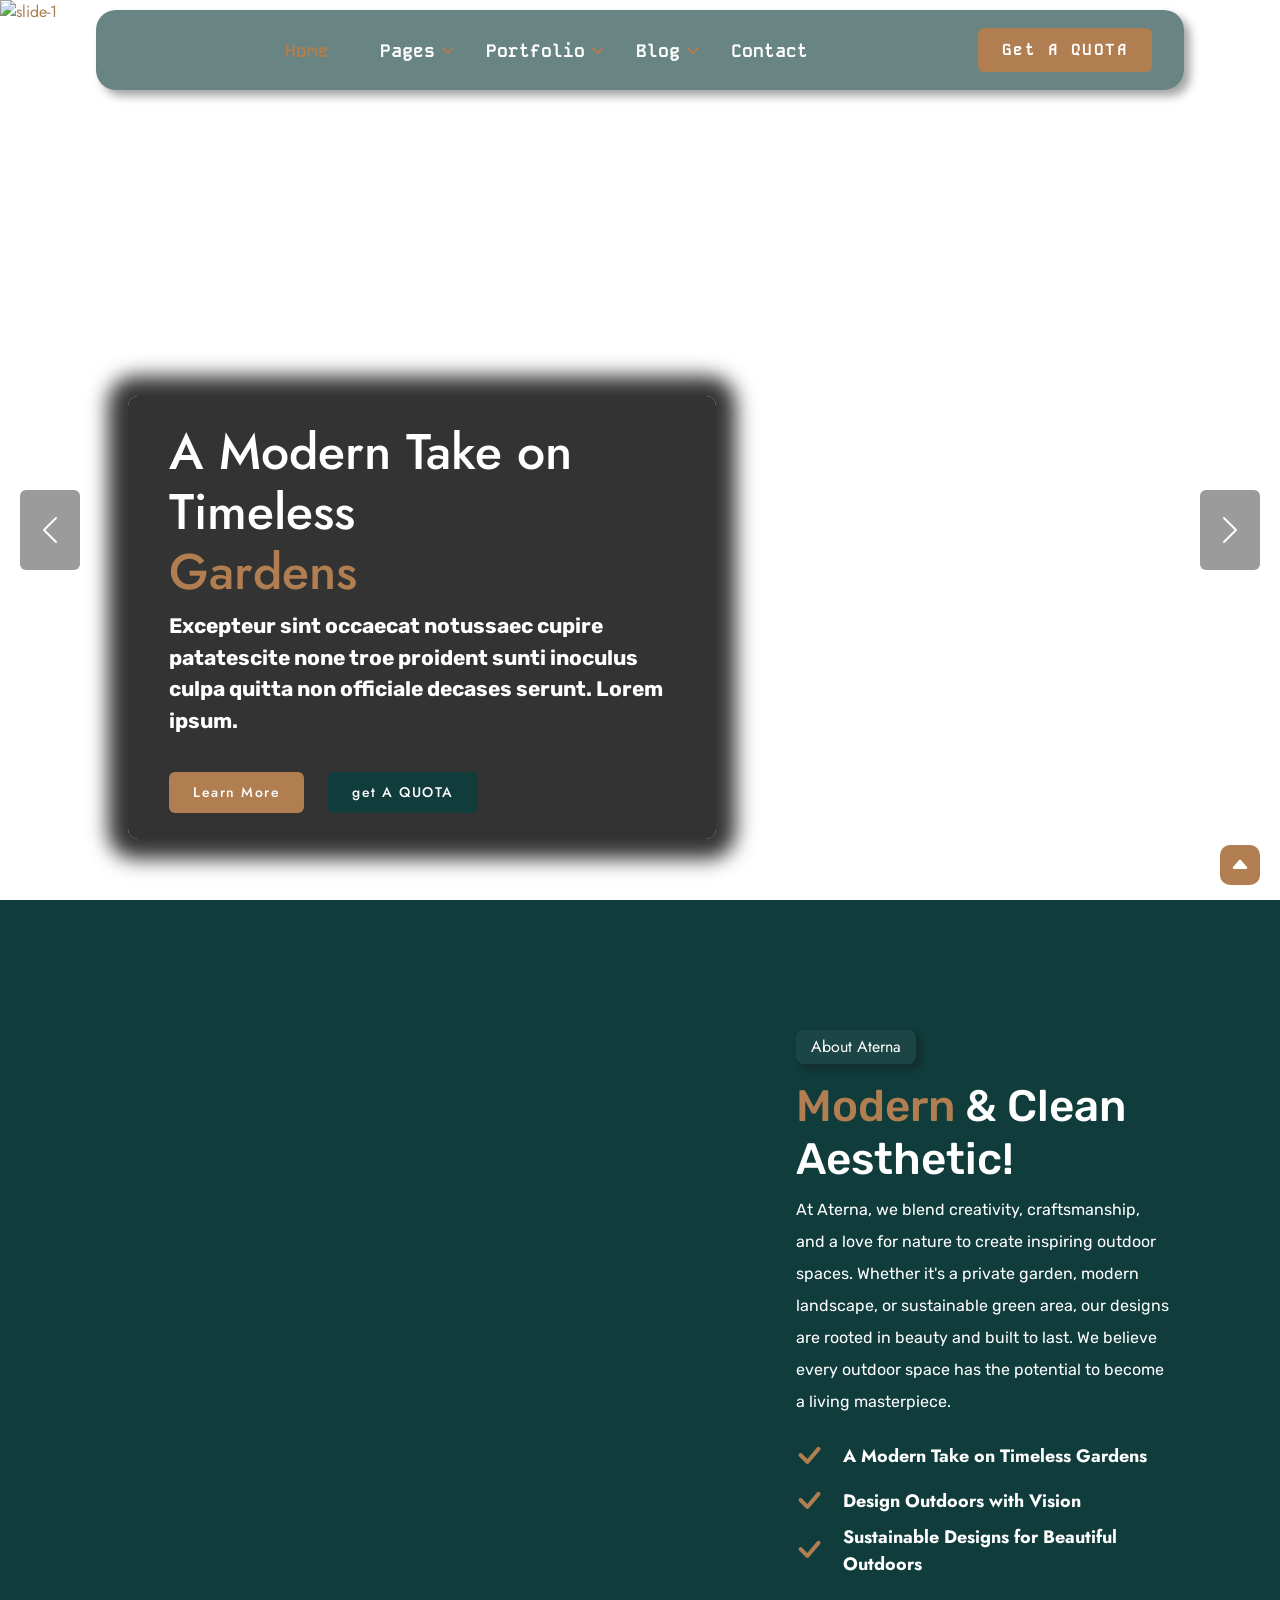
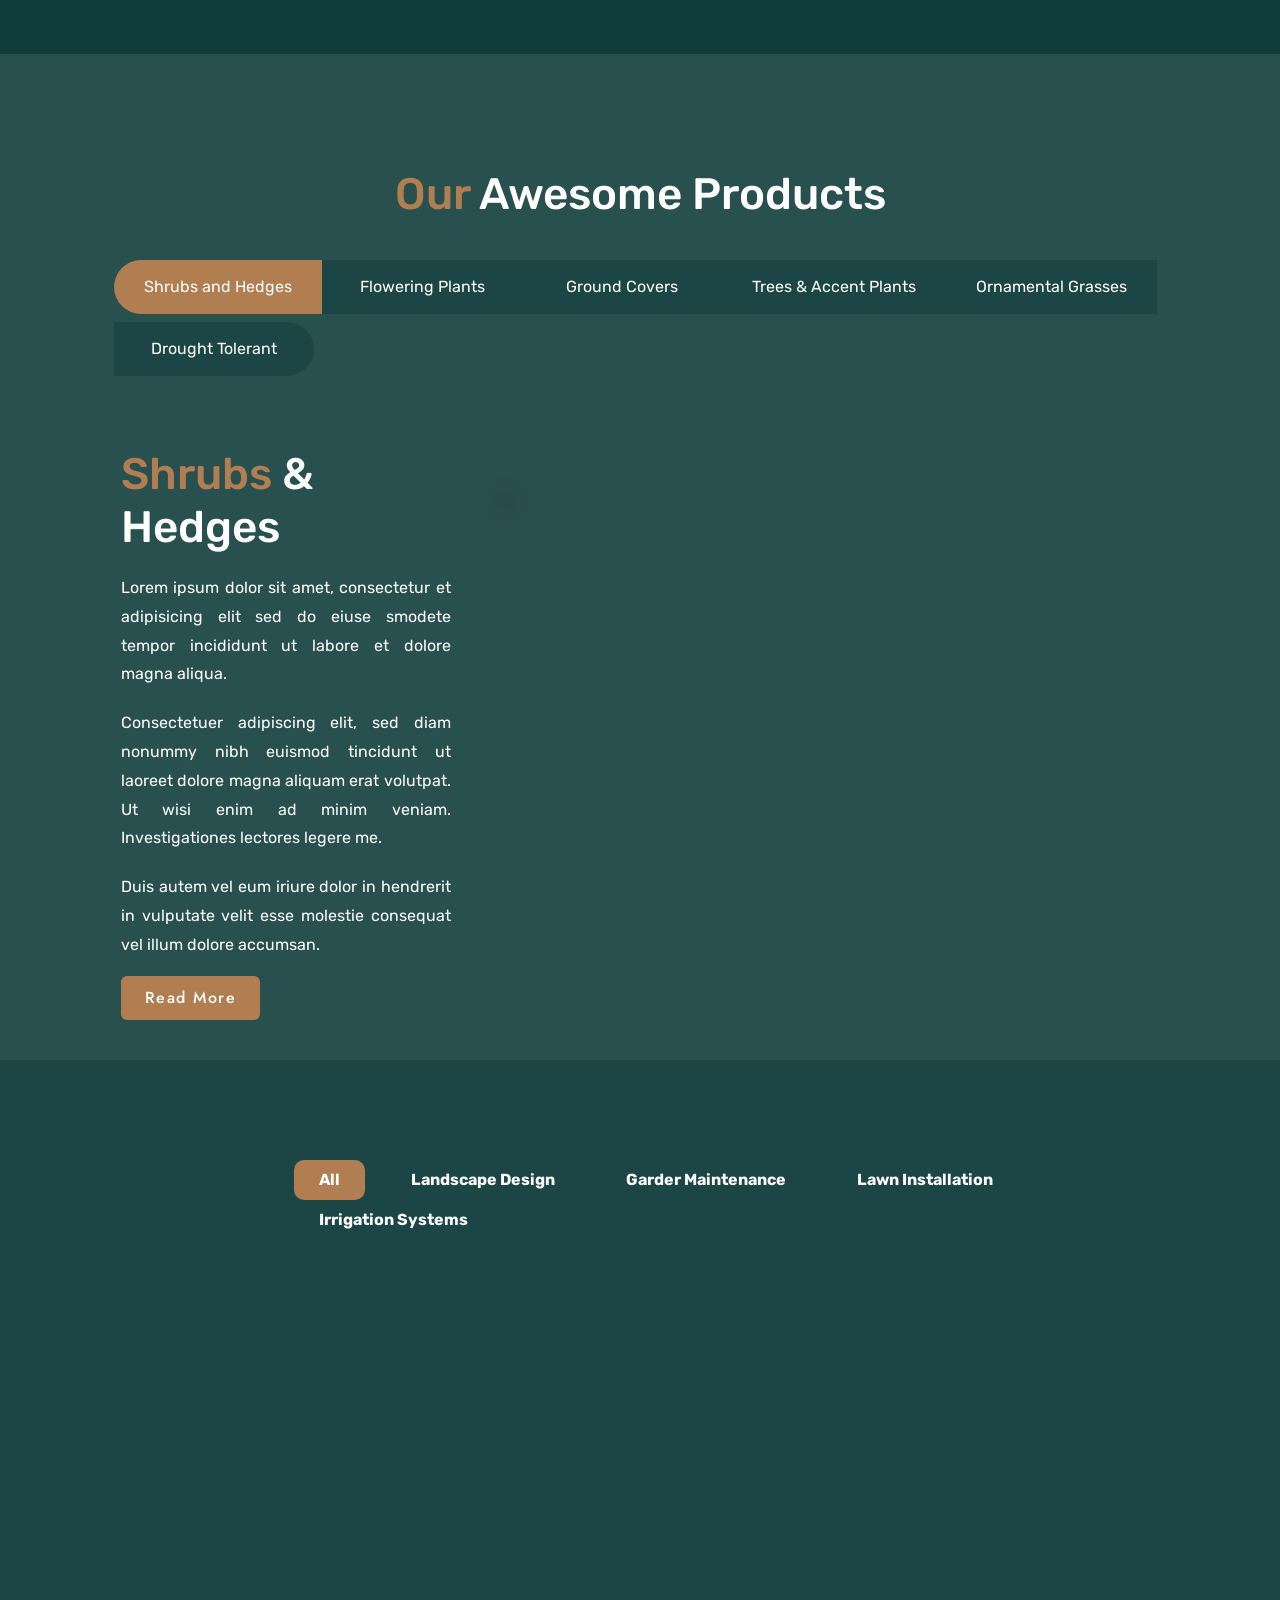
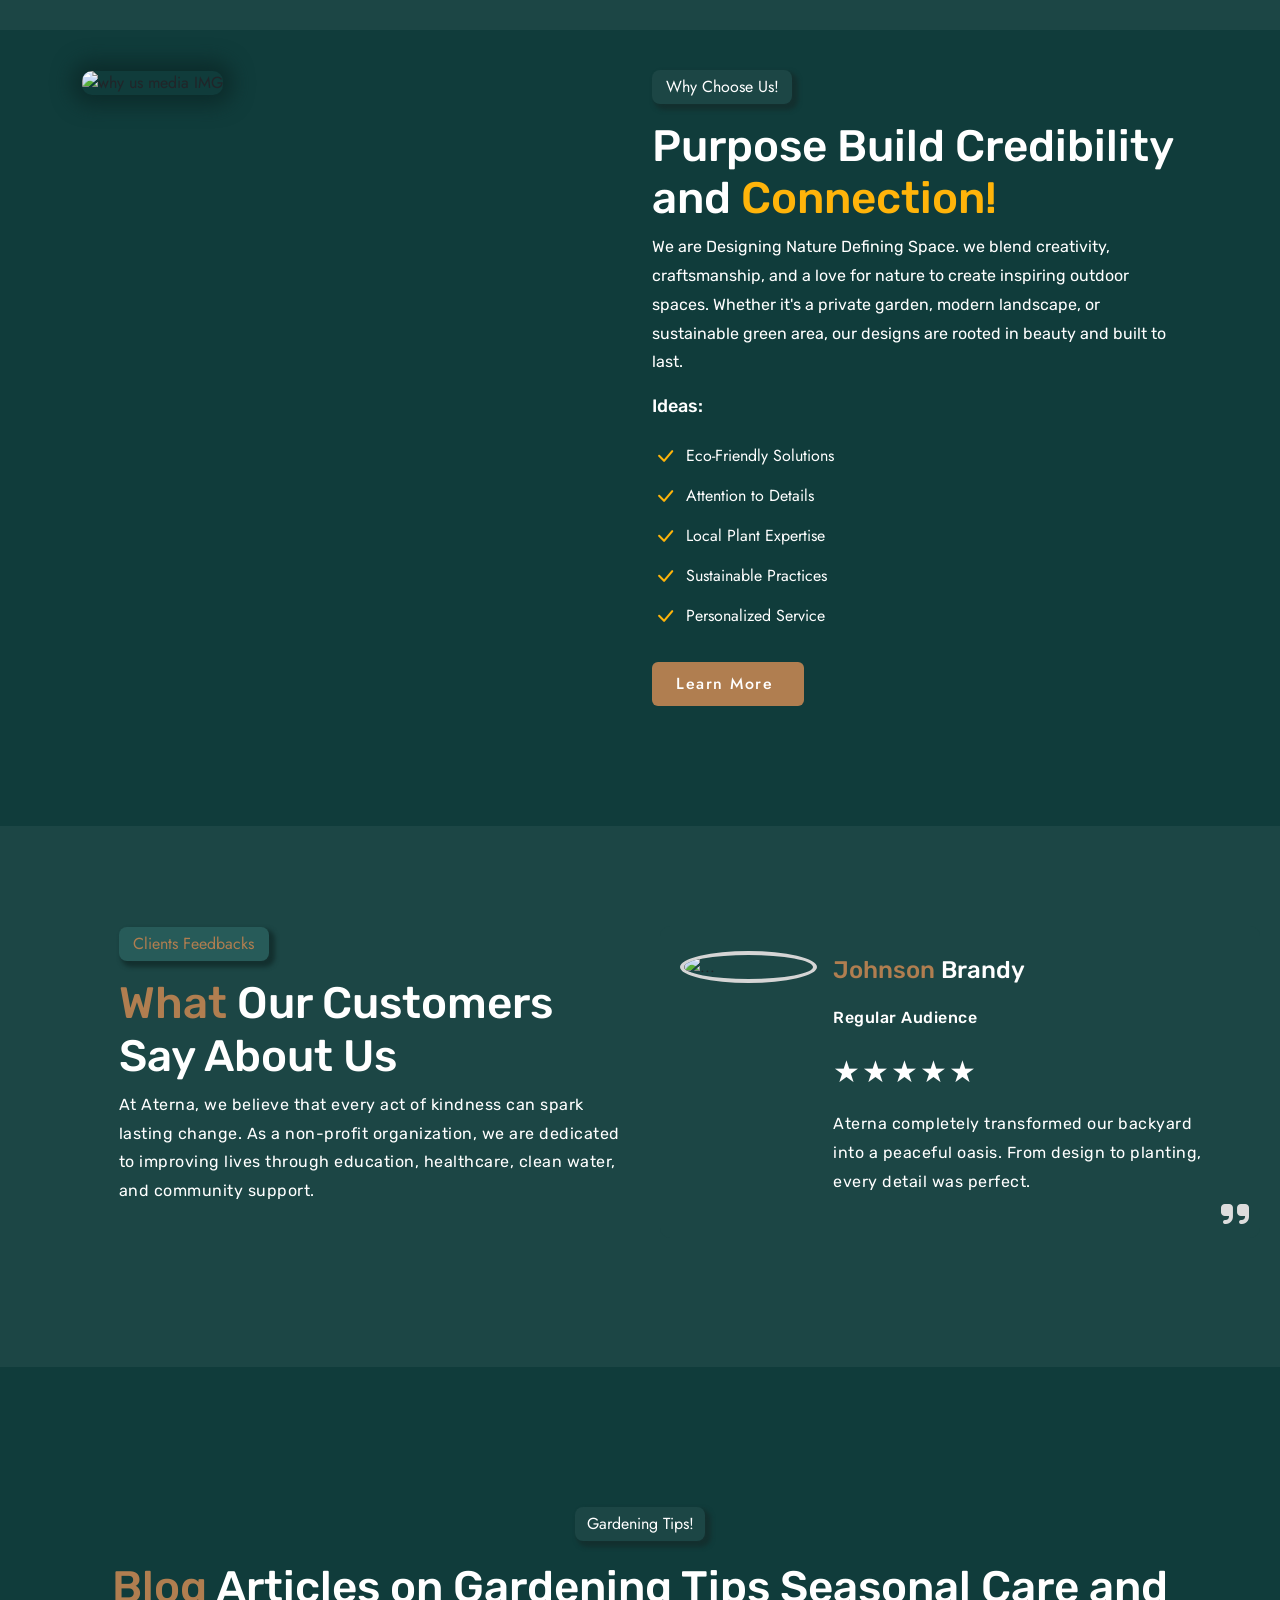
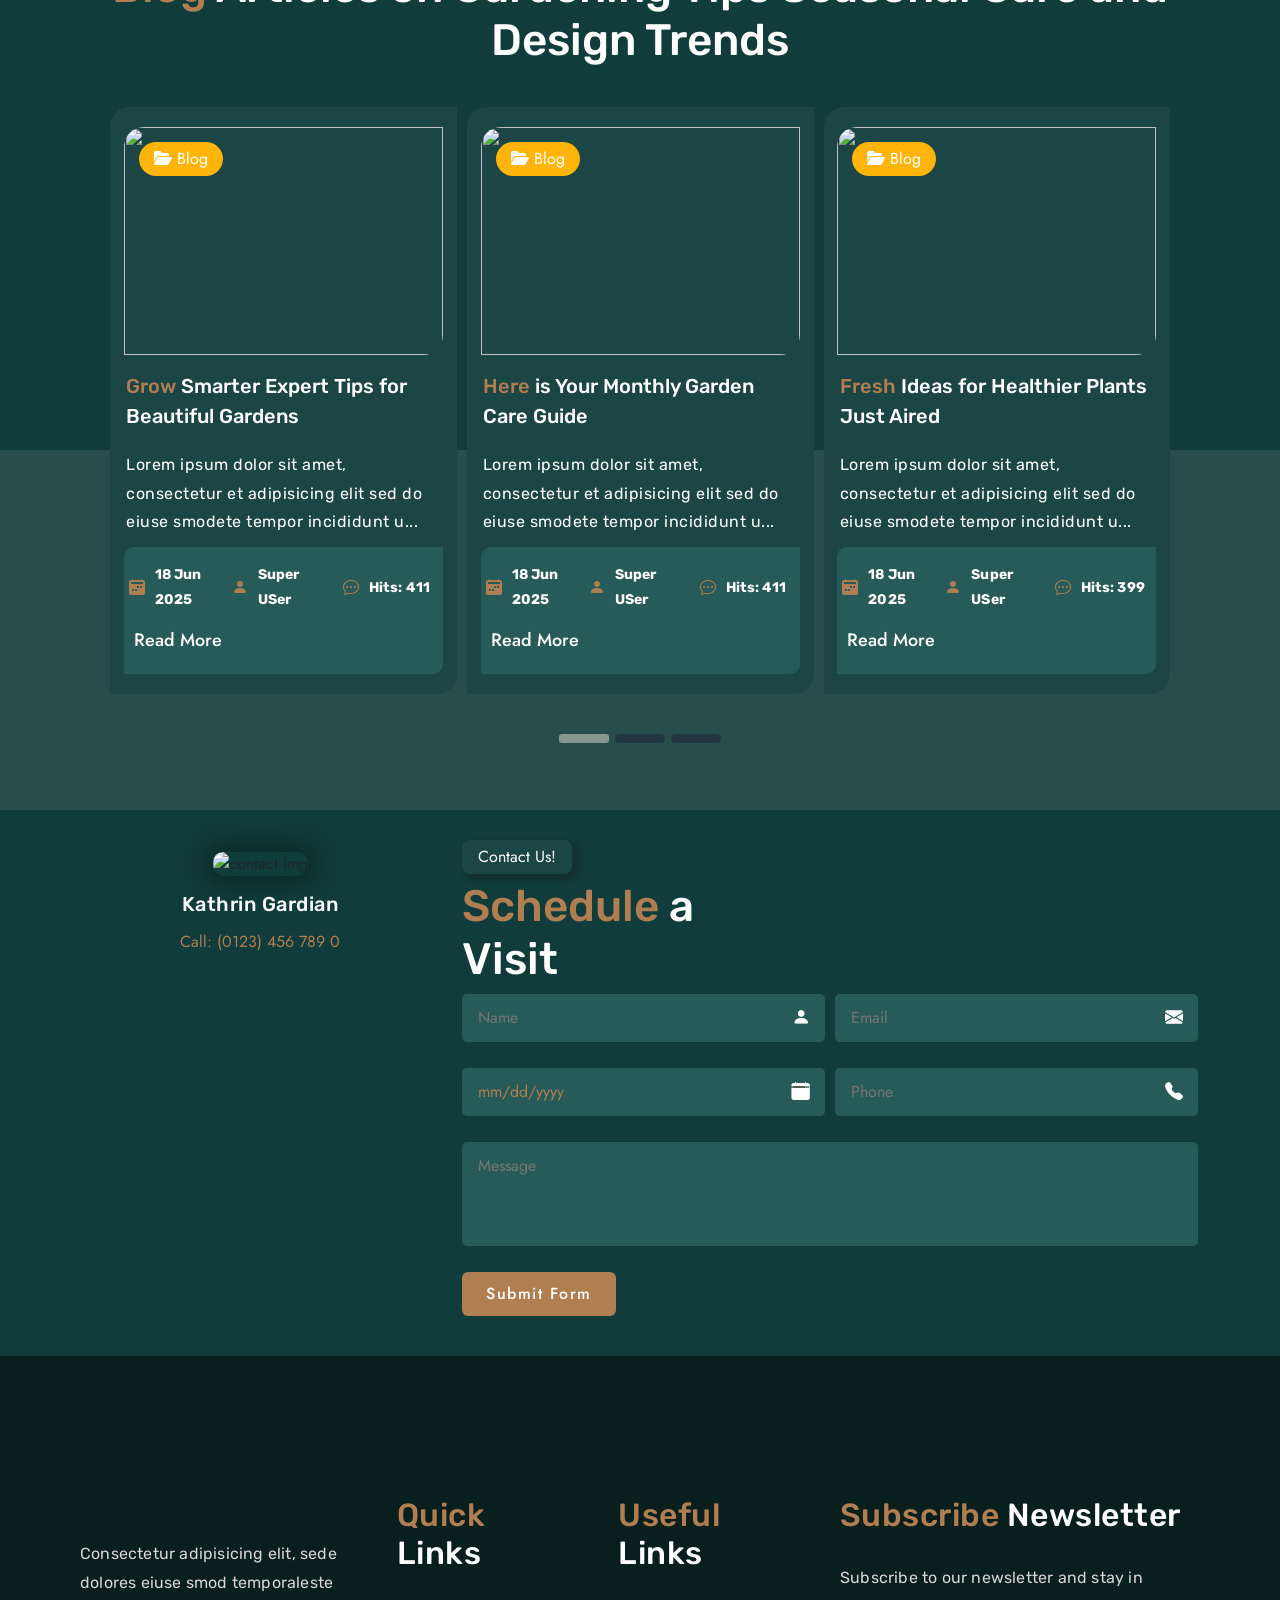
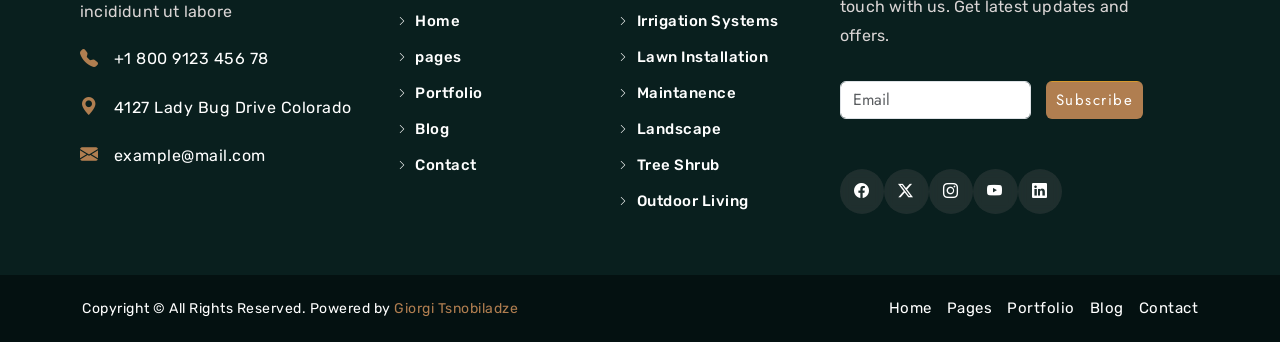
==== index.html @ a295ef25 "project upload" ====
<!DOCTYPE html>
<html lang="en">
<head>
    <meta charset="UTF-8">
    <meta name="viewport" content="width=device-width, initial-scale=1.0">

    <link rel="stylesheet" href="https://cdn.jsdelivr.net/npm/bootstrap-icons@1.13.1/font/bootstrap-icons.min.css">

    <link rel="stylesheet" href="https://cdn.jsdelivr.net/npm/bootstrap@5.3.8/dist/css/bootstrap.min.css">

    <link rel="stylesheet" href="https://cdnjs.cloudflare.com/ajax/libs/font-awesome/6.5.1/css/all.min.css">

    <link rel="stylesheet" href="https://cdnjs.cloudflare.com/ajax/libs/OwlCarousel2/2.3.4/assets/owl.carousel.min.css" integrity="sha512-tS3S5qG0BlhnQROyJXvNjeEM4UpMXHrQfTGmbQ1gKmelCxlSEBUaxhRBj/EFTzpbP4RVSrpEikbmdJobCvhE3g==" crossorigin="anonymous" referrerpolicy="no-referrer" />

    <link rel="stylesheet" href="https://cdnjs.cloudflare.com/ajax/libs/OwlCarousel2/2.3.4/assets/owl.theme.default.min.css" integrity="sha512-sMXtMNL1zRzolHYKEujM2AqCLUR9F2C4/05cdbxjjLSRvMQIciEPCQZo++nk7go3BtSuK9kfa/s+a4f4i5pLkw==" crossorigin="anonymous" referrerpolicy="no-referrer" />

    <link href="https://unpkg.com/aos@2.3.1/dist/aos.css" rel="stylesheet">

    <link rel="stylesheet" href="https://cdnjs.cloudflare.com/ajax/libs/animate.css/4.1.1/animate.min.css"/>
    
    <link rel="stylesheet" href="https://cdn.jsdelivr.net/npm/flatpickr/dist/flatpickr.min.css">

    <link rel="stylesheet" href="styles/style.css">

    <title>Aterna</title>
</head>
<body>

    <!--! nav !-->
    <nav class="navbar navbar-expand-xl" style="z-index: 9999;">
        <div class="container-fluid align-items-center">
            
            <a class="navbar-brand me-auto me-xl-3" href="#">
            <img src="https://aterna.joomlatema.net/images/logo-darkstyle.png" alt="" style="width: 100%;">
            </a>

            <div class="nav__btn-wrapper d-flex align-items-center gap-2 order-xl-3">
            <button class="navbar-toggler" type="button" data-toggle="collapse" data-target="#navbarNavDropdown" aria-controls="navbarNavDropdown" aria-expanded="false" aria-label="Toggle navigation">
                <span class="navbar-toggler-icon"></span>
            </button>

            <button class="nav-btn">Get A QUOTA</button>
            </div>

            <div class="collapse navbar-collapse order-xl-2" id="navbarNavDropdown">
            <ul class="navbar-nav">
                <li class="nav-item">
                <a class="nav-link active" aria-current="page" href="#">Home</a>
                </li>
                <li class="nav-item dropdown">
                <a class="nav-link dropdown-toggle" href="#" role="button" data-bs-toggle="dropdown" aria-expanded="false">Pages</a>
                <ul class="dropdown-menu">
                    <li><a class="dropdown-item" href="./pages/aboutUs.html">About Us</a></li>
                    <li><a class="dropdown-item" href="#">Schedule a Visit</a></li>
                    <li><a class="dropdown-item" href="#">Testimonials</a></li>
                    <li><a class="dropdown-item" href="#">Digital Marketing</a></li>
                </ul>
                </li>
                <li class="nav-item dropdown">
                <a class="nav-link dropdown-toggle" href="#" role="button" data-bs-toggle="dropdown" aria-expanded="false">Portfolio</a>
                <ul class="dropdown-menu">
                    <li><a class="dropdown-item" href="./pages/faq.html">Frequently Asked Questions</a></li>
                    <li><a class="dropdown-item" href="#">Meet Our Team</a></li>
                    <li><a class="dropdown-item" href="#">Author Page</a></li>
                    <li><a class="dropdown-item" href="#">Social Media Management</a></li>
                </ul>
                </li>
                <li class="nav-item dropdown">
                <a class="nav-link dropdown-toggle" href="#" role="button" data-bs-toggle="dropdown" aria-expanded="false">Blog</a>
                <ul class="dropdown-menu">
                    <li><a class="dropdown-item" href="./pages/blogarticle.html">Blog Article</a></li>
                    <li><a class="dropdown-item" href="#">Brand Identity</a></li>
                    <li><a class="dropdown-item" href="#">Tech Consulting</a></li>
                    <li><a class="dropdown-item" href="#">All Services</a></li>
                </ul>
                </li>
                <li class="nav-item">
                <a class="nav-link" href="./pages/contact.html">Contact</a>
                </li>
            </ul>
            </div>

        </div>
    </nav>

    <!--! hero !-->
    <section id="hero">
    <div id="carouselExampleControls" class="carousel slide h-100" data-bs-ride="carousel" style="z-index: 0;">
        <div class="carousel-inner h-100">
            
            <div class="carousel-item active h-100">
                <div class="carousel-item__img">
                    <img src="https://aterna.joomlatema.net/images/sampledata/slider-images/slider-4.jpg" class="d-block" alt="slide-1">
                </div>
                    <div class="row hero-main">
                        <div class="col-sm-12">
                            <div class="card hero-card" data-aos="fade-up">
                            <div class="card-body">
                                <h5 class="card-title" data-aos="fade-up" data-aos-delay="200">A Modern Take on Timeless <br> <span>Gardens</span></h5>
                                <p class="card-text" data-aos="fade-up" data-aos-delay="300">Excepteur sint occaecat notussaec cupire patatescite none troe proident sunti inoculus culpa quitta non officiale decases serunt. Lorem ipsum.</p>

                                <div class="hero__btn-wrapper d-flex align-items-center gap-4">

                                    <div class="hero-card-btn" data-aos="fade-up" data-aos-delay="400">
                                        <a href="#" class="btn hero__btn">Learn More</a>
                                    </div>

                                    <div class="hero-card-btn-secondary" data-aos="fade-up" data-aos-delay="500">
                                        <a href="#" class="btn hero__btn-secondary">get A QUOTA</a>
                                    </div>
                                </div>
                                
                            </div>
                            </div>
                        </div>
                    </div>
            </div>

            <div class="carousel-item bg-dark h-100">
                <div class="carousel-item__img">
                    <img src="https://aterna.joomlatema.net/images/sampledata/slider-images/slider-1.jpg" class="d-block" alt="slide-2">
                </div>
                    <div class="row hero-main">
                        <div class="col-sm-12">
                            <div class="card hero-card" data-aos="fade-up">
                            <div class="card-body">
                                <h5 class="card-title" data-aos="fade-up" data-aos-delay="200">Sustainable Designs for <br> <span>Beautiful</span> Outdoors</h5>
                                <p class="card-text" data-aos="fade-up" data-aos-delay="300">Excepteur sint occaecat notussaec cupire patatescite none troe proident sunti inoculus culpa quitta non officiale decases serunt. Lorem ipsum.</p>
                                <div class="hero__btn-wrapper d-flex align-items-center gap-4">

                                    <div class="hero-card-btn" data-aos="fade-up" data-aos-delay="400">
                                        <a href="#" class="btn hero__btn">Learn More</a>
                                    </div>

                                    <div class="hero-card-btn-secondary" data-aos="fade-up" data-aos-delay="500">
                                        <a href="#" class="btn hero__btn-secondary">get A QUOTA</a>
                                    </div>
                                </div>
                            </div>
                            </div>
                        </div>
                    </div>
            </div>

            <div class="carousel-item h-100">
                <div class="carousel-item__img">
                    <img src="https://aterna.joomlatema.net/images/sampledata/slider-images/slider-3.jpg" class="d-block" alt="slide-3">
                </div>
                    <div class="row hero-main">
                        <div class="col-sm-12">
                            <div class="card hero-card" data-aos="fade-up">
                            <div class="card-body">
                                <h5 class="card-title" data-aos="fade-up" data-aos-delay="200">Designing Nature Defining <span>Space</span></h5>
                                <p class="card-text" data-aos="fade-up" data-aos-delay="300">Excepteur sint occaecat notussaec cupire patatescite none troe proident sunti inoculus culpa quitta non officiale decases serunt. Lorem ipsum.</p>
                                <div class="hero__btn-wrapper d-flex align-items-center gap-4">

                                    <div class="hero-card-btn" data-aos="fade-up" data-aos-delay="400">
                                        <a href="#" class="btn hero__btn">Learn More</a>
                                    </div>

                                    <div class="hero-card-btn-secondary" data-aos="fade-up" data-aos-delay="500">
                                        <a href="#" class="btn hero__btn-secondary">get A QUOTA</a>
                                    </div>
                                </div>
                            </div>
                            </div>
                        </div>
                    </div>
            </div>

            <div class="carousel-item h-100">
                <div class="carousel-item__img">
                    <img src="https://aterna.joomlatema.net/images/sampledata/slider-images/slider-5.jpg" class="d-block" alt="slide-4">
                </div>
                    <div class="row hero-main">
                        <div class="col-sm-12">
                            <div class="card hero-card" data-aos="fade-up">
                            <div class="card-body">
                                <h5 class="card-title" data-aos="fade-up" data-aos-delay="200">Where Green Meets Great <span>Design</span></h5>
                                <p class="card-text" data-aos="fade-up" data-aos-delay="300">Excepteur sint occaecat notussaec cupire patatescite none troe proident sunti inoculus culpa quitta non officiale decases serunt. Lorem ipsum.</p>
                                <div class="hero__btn-wrapper d-flex align-items-center gap-4">

                                    <div class="hero-card-btn" data-aos="fade-up" data-aos-delay="400">
                                        <a href="#" class="btn hero__btn">Learn More</a>
                                    </div>

                                    <div class="hero-card-btn-secondary" data-aos="fade-up" data-aos-delay="500">
                                        <a href="#" class="btn hero__btn-secondary">get A QUOTA</a>
                                    </div>
                                </div>
                            </div>
                            </div>
                        </div>
                    </div>
            </div>

        </div>
        <button class="carousel-control-prev" type="button" data-bs-target="#carouselExampleControls" data-bs-slide="prev">
            <span class="carousel-control-prev-icon" aria-hidden="true"></span>
            <span class="visually-hidden">Previous</span>
        </button>
        <button class="carousel-control-next" type="button" data-bs-target="#carouselExampleControls" data-bs-slide="next">
            <span class="carousel-control-next-icon" aria-hidden="true"></span>
            <span class="visually-hidden">Next</span>
        </button>
        </div>

    </section>

    <!--! about aterna !-->
    <section id="about">
        <div class="container-fluid about-container">
            <div class="row">

                <div class="col-xl-6 col-lg-12  about__media">

                        <div class="about__image-wrapper--primary" data-aos="fade-down">
                            <img src="https://aterna.joomlatema.net/images/sampledata/expertise.jpg" alt="about img 1" class="about__image-wrapper--primary__img">
                        </div>

                        <div class="about__image-wrapper--secondary" data-aos="fade-right" >
                            <img src="https://aterna.joomlatema.net/images/sampledata/expertise-2.jpg" alt="about img 2" class="about__image-wrapper--secondary__img">
                        </div>
                </div>

                <div class="col about__content">
                    <p class="about-subtitle" data-aos="zoom-in-down" data-aos-delay="200">   
                        <span data-aos="fade-left" data-aos-delay="300">A</span><span data-aos="fade-left" data-aos-delay="400">b</span><span data-aos="fade-left" data-aos-delay="500">o</span><span data-aos="fade-left" data-aos-delay="600">u</span><span data-aos="fade-left" data-aos-delay="700">t</span> <span data-aos="fade-left" data-aos-delay="800">A</span><span data-aos="fade-left" data-aos-delay="900">t</span><span data-aos="fade-left" data-aos-delay="1000">e</span><span data-aos="fade-left" data-aos-delay="1100">r</span><span data-aos="fade-left" data-aos-delay="1200">n</span><span data-aos="fade-left" data-aos-delay="1300">a</span>
                    </p>

                    <div class="why-us__title-wrapper" data-aos="fade-left" data-aos-delay="200" >
                        <h1 class="about-title" style="overflow: hidden;"><span>Modern</span> & Clean Aesthetic!</h1>
                    </div>

                    <p class="about-desc" data-aos="fade-left" data-aos-delay="400">At Aterna, we blend creativity, craftsmanship, and a love for nature to create inspiring outdoor spaces. Whether it's a private garden, modern landscape, or sustainable green area, our designs are rooted in beauty and built to last. We believe every outdoor space has the potential to become a living masterpiece.</p>

                    <div class="about__list-wrapper">
                        <ul>
                            <li class="about__list" data-aos="fade-up" data-aos-delay="200">A Modern Take on Timeless Gardens</li>
                            <li class="about__list" data-aos="fade-up" data-aos-delay="300">Design Outdoors with Vision</li>
                            <li class="about__list" data-aos="fade-up" data-aos-delay="400">Sustainable Designs for Beautiful Outdoors</li>
                        </ul>
                    </div>
                    
                </div>

            </div>
        </div>
    </section>

    <!--! Suggested Items !-->
    <section id="suggestedItems">
        <p class="suggested-subtitle" data-aos="zoom-in-down">   
            <span data-aos="fade-left" data-aos-delay="300">S</span><span data-aos="fade-left" data-aos-delay="400">u</span><span data-aos="fade-left" data-aos-delay="500">g</span><span data-aos="fade-left" data-aos-delay="600">g</span><span data-aos="fade-left" data-aos-delay="700">e</span><span data-aos="fade-left" data-aos-delay="800">s</span><span data-aos="fade-left" data-aos-delay="900">t</span><span data-aos="fade-left" data-aos-delay="1000">e</span><span data-aos="fade-left" data-aos-delay="1100">d</span> <span data-aos="fade-left" data-aos-delay="1200">I</span><span data-aos="fade-left" data-aos-delay="1300">t</span><span data-aos="fade-left" data-aos-delay="1400">e</span><span data-aos="fade-left" data-aos-delay="1500">m</span><span data-aos="fade-left" data-aos-delay="1600">s</span>
        </p>

        <div class="why-us__title-wrapper" data-aos="fade-left">
            <h1 class="suggested-title"><span>Our</span> Awesome Products</h1>
        </div>
        

        <div class="container suggested-container">
            <ul class="d-flex flex-wrap pb-2">
                <li><button class="suggested__btn suggested__btn-first suggested__active mb-2">Shrubs and Hedges</button></li>
                <li><button class="suggested__btn mb-2 ">Flowering Plants</button></li>
                <li><button class="suggested__btn mb-2">Ground Covers</button></li>
                <li><button class="suggested__btn mb-2">Trees & Accent Plants</button></li>
                <li><button class="suggested__btn mb-2">Ornamental Grasses</button></li>
                <li><button class="suggested__btn mb-2 suggested__btn-last">Drought Tolerant</button></li>
            </ul>
        </div>

        <div class="suggested__tab-container">
            <div class="suggested__tab container">
                <div class="row">

                    <div class="col-lg-4 col-md-12 col-md-12 suggested__tab-content">

                        <div class="why-us__title-wrapper" data-aos="fade-right" data-aos-delay="200">
                            <h1 class="suggested__tab-title"><span>Shrubs</span> & Hedges</h1>
                        </div>

                        <p class="suggested__tab-p" data-aos="fade-right" data-aos-delay="300">Lorem ipsum dolor sit amet, consectetur et adipisicing elit sed do eiuse smodete tempor incididunt ut labore et dolore magna aliqua.</p>
                        <p class="suggested__tab-p" data-aos="fade-right" data-aos-delay="400">Consectetuer adipiscing elit, sed diam nonummy nibh euismod tincidunt ut laoreet dolore magna aliquam erat volutpat. Ut wisi enim ad minim veniam. Investigationes lectores legere me.</p>
                        <p class="suggested__tab-p" data-aos="fade-right" data-aos-delay="500">Duis autem vel eum iriure dolor in hendrerit in vulputate velit esse molestie consequat vel illum dolore accumsan.</p>
                        <div class="suggested__tab-btn" data-aos="fade-up" data-aos-delay="400" data-aos-offset="-100">
                            <a href="#" class="btn tab__btn">Read More</a>
                        </div>
                    </div>

                    <div class="col-lg-8 col-md-12 suggested__tab-media" data-aos="fade-left">
                        <img src="https://aterna.joomlatema.net/images/sampledata/our-products/3-intro.jpg" alt="" class="w-100 suggested__tab-media__img">
                    </div>
                </div>
            </div>
        </div>

    </section>

    <!--! Suggested Filter !-->
    <section class="suggested__filter">
        <ul class="filter-container d-flex flex-wrap">
            <li class="filter__list filter__list-active" data-filter="all">All</li>
            <li class="filter__list" data-filter="Landscape Design">Landscape Design</li>
            <li class="filter__list"> Garder Maintenance</li>
            <li class="filter__list">Lawn Installation</li>
            <li class="filter__list">Irrigation Systems</li>
        </ul>

        <div class="filter-content">

            <div class="filter-item" data-aos="fade-up" data-aos-delay="200">
                <img src="https://aterna.joomlatema.net//cache/mod_jt_contentfilter/a9aa3efb1d15e1a62db473a25f2a11d2_13.png" alt="">

                <div class="filter-item__hover">

                    <div class="hover-icon">
                        <i class="bi bi-link-45deg"></i>
                        <a href="https://aterna.joomlatema.net//cache/mod_jt_contentfilter/a9aa3efb1d15e1a62db473a25f2a11d2_13.png" target="_blank"><i class="bi bi-search"></i></a>
                    </div>

                    <div class="titile-on-image">
                        <h4 class="title-on-image-h4"><span>Border</span> Design</h4>
                    </div>

                </div>
            </div>

            <div class="filter-item" data-aos="fade-up" data-aos-delay="400">
                <img src="https://aterna.joomlatema.net//cache/mod_jt_contentfilter/a9aa3efb1d15e1a62db473a25f2a11d2_14.png" alt="">

                <div class="filter-item__hover">

                    <div class="hover-icon">
                        <i class="bi bi-link-45deg"></i>
                        <a href="https://aterna.joomlatema.net//cache/mod_jt_contentfilter/a9aa3efb1d15e1a62db473a25f2a11d2_14.png" target="_blank"><i class="bi bi-search"></i></a>
                    </div>

                    <div class="titile-on-image">
                        <h4 class="title-on-image-h4"><span>Plant</span> Selection</h4>
                    </div>

                </div>
            </div>

            <div class="filter-item" data-aos="fade-up" data-aos-delay="600">
                <img src="https://aterna.joomlatema.net//cache/mod_jt_contentfilter/a9aa3efb1d15e1a62db473a25f2a11d2_15.png" alt="">

                <div class="filter-item__hover">

                    <div class="hover-icon">
                        <i class="bi bi-link-45deg"></i>
                        <a href="https://aterna.joomlatema.net//cache/mod_jt_contentfilter/a9aa3efb1d15e1a62db473a25f2a11d2_15.png" target="_blank"><i class="bi bi-search"></i></a>
                    </div>

                    <div class="titile-on-image">
                        <h4 class="title-on-image-h4"><span>Concept</span> Planning</h4>
                    </div>

                </div>
            </div>

            <div class="filter-item" data-aos="fade-up" data-aos-delay="200">
                <img src="https://aterna.joomlatema.net//cache/mod_jt_contentfilter/a9aa3efb1d15e1a62db473a25f2a11d2_10.png" alt="">

                <div class="filter-item__hover">

                    <div class="hover-icon">
                        <i class="bi bi-link-45deg"></i>
                        <a href="https://aterna.joomlatema.net//cache/mod_jt_contentfilter/a9aa3efb1d15e1a62db473a25f2a11d2_10.png" target="_blank"><i class="bi bi-search"></i></a>
                    </div>

                    <div class="titile-on-image">
                        <h4 class="title-on-image-h4"><span>Seasonal</span> Clean-ups</h4>
                    </div>

                </div>
            </div>

            <div class="filter-item" data-aos="fade-up" data-aos-delay="400">
                <img src="https://aterna.joomlatema.net//cache/mod_jt_contentfilter/a9aa3efb1d15e1a62db473a25f2a11d2_11.png" alt="">

                <div class="filter-item__hover">

                    <div class="hover-icon">
                        <i class="bi bi-link-45deg"></i>
                        <a href="https://aterna.joomlatema.net//cache/mod_jt_contentfilter/a9aa3efb1d15e1a62db473a25f2a11d2_11.png" target="_blank"><i class="bi bi-search"></i></a>
                    </div>

                    <div class="titile-on-image">
                        <h4 class="title-on-image-h4"><span>Pruning</span> & Deadheading</h4>
                    </div>

                </div>
            </div>

            <div class="filter-item" data-aos="fade-up" data-aos-delay="600">
                <img src="https://aterna.joomlatema.net//cache/mod_jt_contentfilter/a9aa3efb1d15e1a62db473a25f2a11d2_12.png" alt="">

                <div class="filter-item__hover">

                    <div class="hover-icon">
                        <i class="bi bi-link-45deg"></i>
                        <a href="https://aterna.joomlatema.net//cache/mod_jt_contentfilter/a9aa3efb1d15e1a62db473a25f2a11d2_12.png" target="_blank"><i class="bi bi-search"></i></a>
                    </div>

                    <div class="titile-on-image">
                        <h4 class="title-on-image-h4"><span>garden</span> bed</h4>
                    </div>

                </div>
            </div>

            <div class="filter-item" data-aos="fade-up" data-aos-delay="200">
                <img src="https://aterna.joomlatema.net//cache/mod_jt_contentfilter/a9aa3efb1d15e1a62db473a25f2a11d2_42.png" alt="">

                <div class="filter-item__hover">

                    <div class="hover-icon">
                        <i class="bi bi-link-45deg"></i>
                        <a href="https://aterna.joomlatema.net//cache/mod_jt_contentfilter/a9aa3efb1d15e1a62db473a25f2a11d2_42.png" target="_blank"><i class="bi bi-search"></i></a>
                    </div>

                    <div class="titile-on-image">
                        <h4 class="title-on-image-h4"><span>Thematic</span> Garden</h4>
                    </div>

                </div>
            </div>

            <div class="filter-item" data-aos="fade-up" data-aos-delay="400">
                <img src="https://aterna.joomlatema.net//cache/mod_jt_contentfilter/a9aa3efb1d15e1a62db473a25f2a11d2_43.png" alt="">

                <div class="filter-item__hover">

                    <div class="hover-icon">
                        <i class="bi bi-link-45deg"></i>
                        <a href="https://aterna.joomlatema.net//cache/mod_jt_contentfilter/a9aa3efb1d15e1a62db473a25f2a11d2_43.png" target="_blank"><i class="bi bi-search"></i></a>
                    </div>

                    <div class="titile-on-image">
                        <h4 class="title-on-image-h4"><span>Lawn</span> seeding</h4>
                    </div>

                </div>
            </div>
            
            <div class="filter-item" data-aos="fade-up" data-aos-delay="600">
                <img src="https://aterna.joomlatema.net//cache/mod_jt_contentfilter/a9aa3efb1d15e1a62db473a25f2a11d2_45.png" alt="">

                <div class="filter-item__hover">

                    <div class="hover-icon">
                        <i class="bi bi-link-45deg"></i>
                        <a href="https://aterna.joomlatema.net//cache/mod_jt_contentfilter/a9aa3efb1d15e1a62db473a25f2a11d2_45.png" target="_blank"><i class="bi bi-search"></i></a>
                    </div>

                    <div class="titile-on-image">
                        <h4 class="title-on-image-h4"><span>Drip</span> Irrigation</h4>
                    </div>

                </div>
            </div>

            <div class="filter-item" data-aos="fade-up" data-aos-delay="200">
                <img src="https://aterna.joomlatema.net//cache/mod_jt_contentfilter/a9aa3efb1d15e1a62db473a25f2a11d2_46.png" alt="">

                <div class="filter-item__hover">

                    <div class="hover-icon">
                        <i class="bi bi-link-45deg"></i>
                        <a href="https://aterna.joomlatema.net//cache/mod_jt_contentfilter/a9aa3efb1d15e1a62db473a25f2a11d2_46.png" target="_blank"><i class="bi bi-search"></i></a>
                    </div>

                    <div class="titile-on-image">
                        <h4 class="title-on-image-h4"><span>Seasonal</span> Adjustments</h4>
                    </div>

                </div>
            </div>

            <div class="filter-item" data-aos="fade-up" data-aos-delay="400">
                <img src="https://aterna.joomlatema.net//cache/mod_jt_contentfilter/a9aa3efb1d15e1a62db473a25f2a11d2_47.png" alt="">

                <div class="filter-item__hover">

                    <div class="hover-icon">
                        <i class="bi bi-link-45deg"></i>
                        <a href="https://aterna.joomlatema.net//cache/mod_jt_contentfilter/a9aa3efb1d15e1a62db473a25f2a11d2_47.png" target="_blank"><i class="bi bi-search"></i></a>
                    </div>

                    <div class="titile-on-image">
                        <h4 class="title-on-image-h4"><span>Zone</span> Mapping</h4>
                    </div>

                </div>
            </div>

            <div class="filter-item" data-aos="fade-up" data-aos-delay="600">
                <img src="https://aterna.joomlatema.net//cache/mod_jt_contentfilter/a9aa3efb1d15e1a62db473a25f2a11d2_48.png" alt="">

                <div class="filter-item__hover">

                    <div class="hover-icon">
                        <i class="bi bi-link-45deg"></i>
                        <a href="https://aterna.joomlatema.net//cache/mod_jt_contentfilter/a9aa3efb1d15e1a62db473a25f2a11d2_48.png" target="_blank"><i class="bi bi-search"></i></a>
                    </div>

                    <div class="titile-on-image">
                        <h4 class="title-on-image-h4"><span>Smart</span> Controllers</h4>
                    </div>

                </div>
            </div>

        </div>
    </section>

    <!--! why us !-->
    <section id="whyUs">
        <div class="container">
            <div class="row">
                
                <div class="col-lg-6 col-sm-12 mb-sm-5 whyUs-media" data-aos="fade-right">
                    <img src="https://aterna.joomlatema.net/images/sampledata/why-chooseus-image.jpg" alt="why us media IMG" class="whyUs-media__img w-100">
                </div>

                <div class="col-lg-6 col-sm-12 whyUs-content">

                    <p class="whyUs-content__subtitle" data-aos="zoom-in-down" data-aos-delay="200"> 
                        <span data-aos="fade-left" data-aos-delay="300">W</span><span data-aos="fade-left" data-aos-delay="400">h</span><span data-aos="fade-left" data-aos-delay="500">y</span>
                        <span data-aos="fade-left" data-aos-delay="600">C</span><span data-aos="fade-left" data-aos-delay="700">h</span><span data-aos="fade-left" data-aos-delay="800">o</span><span data-aos="fade-left" data-aos-delay="900">o</span><span data-aos="fade-left" data-aos-delay="1000">s</span><span data-aos="fade-left" data-aos-delay="1100">e</span> <span data-aos="fade-left" data-aos-delay="1200">U</span><span data-aos="fade-left" data-aos-delay="1300">s</span><span data-aos="fade-left" data-aos-delay="1400">!</span>
                    </p>

                    <div class="why-us__title-wrapper" data-aos="fade-left" data-aos-delay="200">
                        <h1 class="whyUs-content__title">Purpose Build Credibility and <span>Connection!</span></h1>
                    </div>

                    <p class="whyUs-content__desc" data-aos="fade-left" data-aos-delay="400">We are Designing Nature Defining Space. we blend creativity, craftsmanship, and a love for nature to create inspiring outdoor spaces. Whether it's a private garden, modern landscape, or sustainable green area, our designs are rooted in beauty and built to last.</p>

                    <div class="whyUs__list-wrapper">

                        <p class="whyUs__list-idea" data-aos="fade-left" data-aos-delay="200">Ideas:</p>

                        <ul>
                            <li class="whyUs__list" data-aos="fade-up" data-aos-delay="200">Eco-Friendly Solutions</li>
                            <li class="whyUs__list" data-aos="fade-up" data-aos-delay="300">Attention to Details</li>
                            <li class="whyUs__list" data-aos="fade-up" data-aos-delay="400">Local Plant Expertise</li>
                            <li class="whyUs__list" data-aos="fade-up" data-aos-delay="500">Sustainable Practices</li>
                            <li class="whyUs__list" data-aos="fade-up" data-aos-delay="600">Personalized Service</li>
                        </ul>

                        <div class="whyUs__list-btn" data-aos="fade-up" data-aos-delay="700">
                            <a href="#" class="btn list__btn">Learn More <i class="bi bi-leaf-fill"></i></a>
                        </div>

                    </div>

                </div>
            </div>
        </div>
    </section>

    <!--! feedback !-->
    <section id="feedback">
        <div class="container-fluid">
            <div class="row justify-content-end align-items-center">

                <div class="col-lg-5 col-sm-12 my-sm-5 feedback-content">
                    <p class="feedback-content__subtitle" data-aos="zoom-in-down" data-aos-delay="200"> 
                        <span data-aos="fade-left" data-aos-delay="300">C</span><span data-aos="fade-left" data-aos-delay="400">l</span><span data-aos="fade-left" data-aos-delay="500">i</span><span data-aos="fade-left" data-aos-delay="600">e</span><span data-aos="fade-left" data-aos-delay="700">n</span><span data-aos="fade-left" data-aos-delay="800">t</span><span data-aos="fade-left" data-aos-delay="900">s</span> <span data-aos="fade-left" data-aos-delay="1000">F</span><span data-aos="fade-left" data-aos-delay="1100">e</span><span data-aos="fade-left" data-aos-delay="1200">e</span><span data-aos="fade-left" data-aos-delay="1300">d</span><span data-aos="fade-left" data-aos-delay="1400">b</span><span data-aos="fade-left" data-aos-delay="1500">a</span><span data-aos="fade-left" data-aos-delay="1600">c</span><span data-aos="fade-left" data-aos-delay="1700">k</span><span data-aos="fade-left" data-aos-delay="1800">s</span>
                    </p>

                    <div class="feedback__title-wrapper" data-aos="fade-right" data-aos-delay="200">
                        <h1 class="feedback-content__title"><span>What</span> Our Customers Say About Us</h1>
                    </div>

                    <p class="feedback-content__desc" data-aos="fade-right" data-aos-delay="400">At Aterna, we believe that every act of kindness can spark lasting change. As a non-profit organization, we are dedicated to improving lives through education, healthcare, clean water, and community support.</p>

                    <div class="feedback-content__list-btn" data-aos="fade-up" data-aos-delay="700">
                        <a href="#" class="btn feedback__btn">Learn More <i class="bi bi-leaf-fill"></i></a>
                    </div>

                </div>

                <div class="col-lg-6 col-sm-12 feedback-media" data-aos="fade-left">
                    <div class="owl-carousel owl-carousel__feedback owl-theme">
                        <div class="item feedback-media__item">
                            <div class="card feedback-media__card">
                                <div class="feedback-media-img-wrapper">
                                    <img src="https://aterna.joomlatema.net/images/sampledata/team-testimonial/1.jpg" class="feedback-media__img w-100 h-100" alt="...">
                                </div>
                                <div class="card-body feedback-media__body">
                                    <div class="feedback-media__title-wrapper" data-aos="fade-left">
                                        <p class="feedback-media__title"><span>Johnson</span> Brandy</p>
                                    </div>
                                    <p class="feedback-media__position" data-aos="fade-left" data-aos-delay="300">Regular Audience</p>
                                    <p class="feedback-media__star"><span data-aos="fade-left" data-aos-delay="200">★</span><span data-aos="fade-left" data-aos-delay="300">★</span><span data-aos="fade-left" data-aos-delay="400">★</span><span data-aos="fade-left" data-aos-delay="500">★</span><span data-aos="fade-left" data-aos-delay="600">★</span></p>
                                    <p class="feedback-media__desc" data-aos="fade-up" data-aos-delay="700">Aterna completely transformed our backyard into a peaceful oasis. From design to planting, every detail was perfect.</p>
                                </div>
                            </div>
                        </div>

                        <div class="item feedback-media__item">
                            <div class="card feedback-media__card">
                                <div class="feedback-media-img-wrapper">
                                    <img src="https://aterna.joomlatema.net/images/sampledata/team-testimonial/2.jpg" class="feedback-media__img w-100 h-100" alt="...">
                                </div>
                                <div class="card-body feedback-media__body">
                                    <div class="feedback-media__title-wrapper" data-aos="fade-left">
                                        <p class="feedback-media__title"><span>Maria</span> Richardson</p>
                                    </div>
                                    <p class="feedback-media__position" data-aos="fade-left" data-aos-delay="300">Night Programmer</p>
                                    <p class="feedback-media__star"><span data-aos="fade-left" data-aos-delay="200">★</span><span data-aos="fade-left" data-aos-delay="300">★</span><span data-aos="fade-left" data-aos-delay="400">★</span><span data-aos="fade-left" data-aos-delay="500">★</span><span data-aos="fade-left" data-aos-delay="600">★</span></p>
                                    <p class="feedback-media__desc" data-aos="fade-up" data-aos-delay="700">I had no idea my garden could look this beautiful! Aterna’s team listened to my ideas and delivered a design that exceeded expectations</p>
                                </div>
                            </div>
                        </div>

                        <div class="item feedback-media__item">
                            <div class="card feedback-media__card">
                                <div class="feedback-media-img-wrapper">
                                    <img src="https://aterna.joomlatema.net/images/sampledata/team-testimonial/3.jpg" class="feedback-media__img w-100 h-100" alt="...">
                                </div>
                                <div class="card-body feedback-media__body">
                                    <div class="feedback-media__title-wrapper" data-aos="fade-left">
                                        <p class="feedback-media__title"><span>Andrea</span> Jackson</p>
                                    </div>
                                    <p class="feedback-media__position" data-aos="fade-left" data-aos-delay="300">Listener, Florida</p>
                                    <p class="feedback-media__star"><span data-aos="fade-left" data-aos-delay="200">★</span><span data-aos="fade-left" data-aos-delay="300">★</span><span data-aos="fade-left" data-aos-delay="400">★</span><span data-aos="fade-left" data-aos-delay="500">★</span><span data-aos="fade-left" data-aos-delay="600">★</span></p>
                                    <p class="feedback-media__desc" data-aos="fade-up" data-aos-delay="700">Their maintenance team is outstanding. They keep my garden vibrant and healthy all year long. It’s so nice to come home to a beautifully yard.</p>
                                </div>
                            </div>
                        </div>

                        <div class="item feedback-media__item">
                            <div class="card feedback-media__card">
                                <div class="feedback-media-img-wrapper">
                                    <img src="https://aterna.joomlatema.net/images/sampledata/team-testimonial/4.jpg" class="feedback-media__img w-100 h-100" alt="...">
                                </div>
                                <div class="card-body feedback-media__body">
                                    <div class="feedback-media__title-wrapper" data-aos="fade-left">
                                        <p class="feedback-media__title"><span>Jessica</span> Channel</p>
                                    </div>
                                    <p class="feedback-media__position" data-aos="fade-left" data-aos-delay="300">Kitchen Maestro</p>
                                    <p class="feedback-media__star"><span data-aos="fade-left" data-aos-delay="200">★</span><span data-aos="fade-left" data-aos-delay="300">★</span><span data-aos="fade-left" data-aos-delay="400">★</span><span data-aos="fade-left" data-aos-delay="500">★</span><span data-aos="fade-left" data-aos-delay="600">★</span></p>
                                    <p class="feedback-media__desc" data-aos="fade-up" data-aos-delay="700">We worked with Aterna on a complete landscape redesign. The patio, lighting, and planting all blend together perfectly.</p>
                                </div>
                            </div>
                        </div>
                        
                    </div>
                </div>
                
            </div>
        </div>
    </section>

    <!--! gardening tips !-->
    <section id="gardeningTips">
        <div class="container gardeningTips__container">
            <p class="gardeningTips__subtitle" data-aos="zoom-in-down" data-aos-delay="200"> 
                <span data-aos="fade-left" data-aos-delay="300">G</span><span data-aos="fade-left" data-aos-delay="400">a</span><span data-aos="fade-left" data-aos-delay="500">r</span><span data-aos="fade-left" data-aos-delay="600">d</span><span data-aos="fade-left" data-aos-delay="700">e</span><span data-aos="fade-left" data-aos-delay="800">n</span><span data-aos="fade-left" data-aos-delay="900">i</span><span data-aos="fade-left" data-aos-delay="1000">n</span><span data-aos="fade-left" data-aos-delay="1100">g</span> <span data-aos="fade-left" data-aos-delay="1200">T</span><span data-aos="fade-left" data-aos-delay="1300">i</span><span data-aos="fade-left" data-aos-delay="1400">p</span><span data-aos="fade-left" data-aos-delay="1500">s</span><span data-aos="fade-left" data-aos-delay="1600">!</span>
            </p>

            <div class="gardeningTips__title-wrapper" data-aos="fade-left" data-aos-delay="200">
                <h1 class="gardeningTips__title"><span>Blog</span> Articles on Gardening Tips Seasonal Care and Design Trends</h1>
            </div>

            <div class="owl-carousel owl-carousel__gardening owl-theme">

                <div class="item gardening__item-container">
                    <div class="card gardening__item-card" style="width: 25rem;">

                        <div class="gardening__item">

                                <img src="https://aterna.joomlatema.net//cache/mod_jt_contentfilter/a9aa3efb1d15e1a62db473a25f2a11d2_14.png" alt="" class="gardening__item-img">

                                <a class="gardening__item-blog" href="#"><i class="fa fa-folder-open"></i> Blog</a>

                            <div class="gardening__item__hover">

                                <div class="hover-icon">

                                    <i class="bi bi-link-45deg"></i>
                                    <a href="https://aterna.joomlatema.net//cache/mod_jt_contentfilter/a9aa3efb1d15e1a62db473a25f2a11d2_14.png" target="_blank"><i class="bi bi-search"></i></a>
                                    
                                </div>

                            </div>

                        </div>
                        <div class="card-body gardening__item-body">
                            <a href="" class="gardening__item-title"><span>Grow</span> Smarter Expert Tips for Beautiful Gardens</a> 
                            <p class="gardening__item-desc">Lorem ipsum dolor sit amet, consectetur et adipisicing elit sed do eiuse smodete tempor incididunt u...</p>
                        </div>

                        <div class="gardening__item-details">
                            <div class="gardening__item-details-content">
                                <div class="col-4 gardening-details-item">
                                    <i class="bi bi-calendar2-week-fill"></i>
                                    <p class="gardening-details-item-p">18 Jun 2025</p>
                                </div>
                                <div class="col-4 gardening-details-item">
                                    <i class="bi bi-person-fill"></i>
                                    <p class="gardening-details-item-p">Super USer</p>
                                </div>
                                <div class="col-4 gardening-details-item">
                                    <i class="bi bi-chat-dots"></i>
                                    <p class="gardening-details-item-p">Hits: 411</p>
                                </div>
                            </div>

                            <div class="garden__item-btn-wrapper">
                                <a href="#" class="btn garden__item-btn"><i class="bi bi-leaf-fill"></i> Read More</a>
                            </div>

                        </div>  
                    </div>
                </div>

                <div class="item gardening__item-container">
                    <div class="card gardening__item-card" style="width: 25rem;">

                        <div class="gardening__item">

                                <img src="https://aterna.joomlatema.net//cache/mod_jt_contentslider/fd5501b7e628fc2479583685f6de69b0_22.jpg" alt="" class="gardening__item-img">

                                <a class="gardening__item-blog" href="#"><i class="fa fa-folder-open"></i> Blog</a>

                            <div class="gardening__item__hover">

                                <div class="hover-icon">

                                    <i class="bi bi-link-45deg"></i>
                                    <a href="https://aterna.joomlatema.net//cache/mod_jt_contentslider/fd5501b7e628fc2479583685f6de69b0_22.jpg" target="_blank"><i class="bi bi-search"></i></a>
                                    
                                </div>

                            </div>

                        </div>
                        <div class="card-body gardening__item-body">
                            <a href="" class="gardening__item-title"><span>Here</span> is Your Monthly Garden Care Guide</a> 
                            <p class="gardening__item-desc">Lorem ipsum dolor sit amet, consectetur et adipisicing elit sed do eiuse smodete tempor incididunt u...</p>
                        </div>

                        <div class="gardening__item-details">
                            <div class="gardening__item-details-content">
                                <div class="col-4 gardening-details-item">
                                    <i class="bi bi-calendar2-week-fill"></i>
                                    <p class="gardening-details-item-p">18 Jun 2025</p>
                                </div>
                                <div class="col-4 gardening-details-item">
                                    <i class="bi bi-person-fill"></i>
                                    <p class="gardening-details-item-p">Super USer</p>
                                </div>
                                <div class="col-4 gardening-details-item">
                                    <i class="bi bi-chat-dots"></i>
                                    <p class="gardening-details-item-p">Hits: 411</p>
                                </div>
                            </div>

                            <div class="garden__item-btn-wrapper">
                                <a href="#" class="btn garden__item-btn"><i class="bi bi-leaf-fill"></i> Read More</a>
                            </div>

                        </div>  
                    </div>
                </div>

                <div class="item gardening__item-container">
                    <div class="card gardening__item-card" style="width: 25rem;">

                        <div class="gardening__item">

                                <img src="https://aterna.joomlatema.net//cache/mod_jt_contentslider/fd5501b7e628fc2479583685f6de69b0_23.jpg" alt="" class="gardening__item-img">

                                <a class="gardening__item-blog" href="#"><i class="fa fa-folder-open"></i> Blog</a>

                            <div class="gardening__item__hover">

                                <div class="hover-icon">

                                    <i class="bi bi-link-45deg"></i>
                                    <a href="https://aterna.joomlatema.net//cache/mod_jt_contentslider/fd5501b7e628fc2479583685f6de69b0_23.jpg" target="_blank"><i class="bi bi-search"></i></a>
                                    
                                </div>

                            </div>

                        </div>
                        <div class="card-body gardening__item-body">
                            <a href="" class="gardening__item-title"><span>Fresh</span> Ideas for Healthier Plants Just Aired</a> 
                            <p class="gardening__item-desc">Lorem ipsum dolor sit amet, consectetur et adipisicing elit sed do eiuse smodete tempor incididunt u...</p>
                        </div>

                        <div class="gardening__item-details">
                            <div class="gardening__item-details-content">
                                <div class="col-4 gardening-details-item">
                                    <i class="bi bi-calendar2-week-fill"></i>
                                    <p class="gardening-details-item-p">18 Jun 2025</p>
                                </div>
                                <div class="col-4 gardening-details-item">
                                    <i class="bi bi-person-fill"></i>
                                    <p class="gardening-details-item-p">Super USer</p>
                                </div>
                                <div class="col-4 gardening-details-item">
                                    <i class="bi bi-chat-dots"></i>
                                    <p class="gardening-details-item-p">Hits: 399</p>
                                </div>
                            </div>

                            <div class="garden__item-btn-wrapper">
                                <a href="#" class="btn garden__item-btn"><i class="bi bi-leaf-fill"></i> Read More</a>
                            </div>

                        </div>  
                    </div>
                </div>

                <div class="item gardening__item-container">
                    <div class="card gardening__item-card" style="width: 25rem;">

                        <div class="gardening__item">

                                <img src="https://aterna.joomlatema.net//cache/mod_jt_contentslider/fd5501b7e628fc2479583685f6de69b0_24.jpg" alt="" class="gardening__item-img">

                                <a class="gardening__item-blog" href="#"><i class="fa fa-folder-open"></i> Blog</a>

                            <div class="gardening__item__hover">

                                <div class="hover-icon">

                                    <i class="bi bi-link-45deg"></i>
                                    <a href="https://aterna.joomlatema.net//cache/mod_jt_contentslider/fd5501b7e628fc2479583685f6de69b0_24.jpg" target="_blank"><i class="bi bi-search"></i></a>
                                    
                                </div>

                            </div>

                        </div>
                        <div class="card-body gardening__item-body">
                            <a href="" class="gardening__item-title"><span>Fall</span> Garden Preparation What to Do Before Winter</a> 
                            <p class="gardening__item-desc">Lorem ipsum dolor sit amet, consectetur et adipisicing elit sed do eiuse smodete tempor incididunt u...</p>
                        </div>

                        <div class="gardening__item-details">
                            <div class="gardening__item-details-content">
                                <div class="col-4 gardening-details-item">
                                    <i class="bi bi-calendar2-week-fill"></i>
                                    <p class="gardening-details-item-p">18 Jun 2025</p>
                                </div>
                                <div class="col-4 gardening-details-item">
                                    <i class="bi bi-person-fill"></i>
                                    <p class="gardening-details-item-p">Super USer</p>
                                </div>
                                <div class="col-4 gardening-details-item">
                                    <i class="bi bi-chat-dots"></i>
                                    <p class="gardening-details-item-p">Hits: 480</p>
                                </div>
                            </div>

                            <div class="garden__item-btn-wrapper">
                                <a href="#" class="btn garden__item-btn"><i class="bi bi-leaf-fill"></i> Read More</a>
                            </div>

                        </div>  
                    </div>
                </div>

                <div class="item gardening__item-container">
                    <div class="card gardening__item-card" style="width: 25rem;">

                        <div class="gardening__item">

                                <img src="https://aterna.joomlatema.net//cache/mod_jt_contentslider/fd5501b7e628fc2479583685f6de69b0_25.jpg" alt="" class="gardening__item-img">

                                <a class="gardening__item-blog" href="#"><i class="fa fa-folder-open"></i> Blog</a>

                            <div class="gardening__item__hover">

                                <div class="hover-icon">

                                    <i class="bi bi-link-45deg"></i>
                                    <a href="https://aterna.joomlatema.net//cache/mod_jt_contentslider/fd5501b7e628fc2479583685f6de69b0_25.jpg" target="_blank"><i class="bi bi-search"></i></a>
                                    
                                </div>

                            </div>

                        </div>
                        <div class="card-body gardening__item-body">
                            <a href="" class="gardening__item-title"><span>Low</span> Maintenance Plants That Thrive Naturally</a> 
                            <p class="gardening__item-desc">Lorem ipsum dolor sit amet, consectetur et adipisicing elit sed do eiuse smodete tempor incididunt u...</p>
                        </div>

                        <div class="gardening__item-details">
                            <div class="gardening__item-details-content">
                                <div class="col-4 gardening-details-item">
                                    <i class="bi bi-calendar2-week-fill"></i>
                                    <p class="gardening-details-item-p">18 Jun 2025</p>
                                </div>
                                <div class="col-4 gardening-details-item">
                                    <i class="bi bi-person-fill"></i>
                                    <p class="gardening-details-item-p">Super USer</p>
                                </div>
                                <div class="col-4 gardening-details-item">
                                    <i class="bi bi-chat-dots"></i>
                                    <p class="gardening-details-item-p">Hits: 379</p>
                                </div>
                            </div>

                            <div class="garden__item-btn-wrapper">
                                <a href="#" class="btn garden__item-btn"><i class="bi bi-leaf-fill"></i> Read More</a>
                            </div>

                        </div>  
                    </div>
                </div>

                <div class="item gardening__item-container">
                    <div class="card gardening__item-card" style="width: 25rem;">

                        <div class="gardening__item">

                                <img src="https://aterna.joomlatema.net//cache/mod_jt_contentslider/fd5501b7e628fc2479583685f6de69b0_26.jpg" alt="" class="gardening__item-img">

                                <a class="gardening__item-blog" href="#"><i class="fa fa-folder-open"></i> Blog</a>

                            <div class="gardening__item__hover">

                                <div class="hover-icon">

                                    <i class="bi bi-link-45deg"></i>
                                    <a href="https://aterna.joomlatema.net//cache/mod_jt_contentslider/fd5501b7e628fc2479583685f6de69b0_26.jpg" target="_blank"><i class="bi bi-search"></i></a>
                                    
                                </div>

                            </div>

                        </div>
                        <div class="card-body gardening__item-body">
                            <a href="" class="gardening__item-title"><span>How</span> to Create a Pollinator-Friendly Garden</a> 
                            <p class="gardening__item-desc">Lorem ipsum dolor sit amet, consectetur et adipisicing elit sed do eiuse smodete tempor incididunt u...</p>
                        </div>

                        <div class="gardening__item-details">
                            <div class="gardening__item-details-content">
                                <div class="col-4 gardening-details-item">
                                    <i class="bi bi-calendar2-week-fill"></i>
                                    <p class="gardening-details-item-p">18 Jun 2025</p>
                                </div>
                                <div class="col-4 gardening-details-item">
                                    <i class="bi bi-person-fill"></i>
                                    <p class="gardening-details-item-p">Super USer</p>
                                </div>
                                <div class="col-4 gardening-details-item">
                                    <i class="bi bi-chat-dots"></i>
                                    <p class="gardening-details-item-p">Hits: 400</p>
                                </div>
                            </div>

                            <div class="garden__item-btn-wrapper">
                                <a href="#" class="btn garden__item-btn"><i class="bi bi-leaf-fill"></i> Read More</a>
                            </div>

                        </div>  
                    </div>
                </div>

                <div class="item gardening__item-container">
                    <div class="card gardening__item-card" style="width: 25rem;">

                        <div class="gardening__item">

                                <img src="https://aterna.joomlatema.net//cache/mod_jt_contentslider/fd5501b7e628fc2479583685f6de69b0_27.jpg" alt="" class="gardening__item-img">

                                <a class="gardening__item-blog" href="#"><i class="fa fa-folder-open"></i> Blog</a>

                            <div class="gardening__item__hover">

                                <div class="hover-icon">

                                    <i class="bi bi-link-45deg"></i>
                                    <a href="https://aterna.joomlatema.net//cache/mod_jt_contentslider/fd5501b7e628fc2479583685f6de69b0_27.jpg" target="_blank"><i class="bi bi-search"></i></a>
                                    
                                </div>

                            </div>

                        </div>
                        <div class="card-body gardening__item-body">
                            <a href="" class="gardening__item-title"><span>Best</span> Organic Gardening Tips for Beginners</a> 
                            <p class="gardening__item-desc">Lorem ipsum dolor sit amet, consectetur et adipisicing elit sed do eiuse smodete tempor incididunt u...</p>
                        </div>

                        <div class="gardening__item-details">
                            <div class="gardening__item-details-content">
                                <div class="col-4 gardening-details-item">
                                    <i class="bi bi-calendar2-week-fill"></i>
                                    <p class="gardening-details-item-p">18 Jun 2025</p>
                                </div>
                                <div class="col-4 gardening-details-item">
                                    <i class="bi bi-person-fill"></i>
                                    <p class="gardening-details-item-p">Super USer</p>
                                </div>
                                <div class="col-4 gardening-details-item">
                                    <i class="bi bi-chat-dots"></i>
                                    <p class="gardening-details-item-p">Hits: 366</p>
                                </div>
                            </div>

                            <div class="garden__item-btn-wrapper">
                                <a href="#" class="btn garden__item-btn"><i class="bi bi-leaf-fill"></i> Read More</a>
                            </div>

                        </div>  
                    </div>
                </div>

                <div class="item gardening__item-container">
                    <div class="card gardening__item-card" style="width: 25rem;">

                        <div class="gardening__item">

                                <img src="https://aterna.joomlatema.net//cache/mod_jt_contentslider/fd5501b7e628fc2479583685f6de69b0_28.jpg" alt="" class="gardening__item-img">

                                <a class="gardening__item-blog" href="#"><i class="fa fa-folder-open"></i> Blog</a>

                            <div class="gardening__item__hover">

                                <div class="hover-icon">

                                    <i class="bi bi-link-45deg"></i>
                                    <a href="https://aterna.joomlatema.net//cache/mod_jt_contentslider/fd5501b7e628fc2479583685f6de69b0_28.jpg" target="_blank"><i class="bi bi-search"></i></a>
                                    
                                </div>

                            </div>

                        </div>
                        <div class="card-body gardening__item-body">
                            <a href="" class="gardening__item-title"><span>Soil</span> Sun Water and Success Gardening Basics</a> 
                            <p class="gardening__item-desc">Lorem ipsum dolor sit amet, consectetur et adipisicing elit sed do eiuse smodete tempor incididunt u...</p>
                        </div>

                        <div class="gardening__item-details">
                            <div class="gardening__item-details-content">
                                <div class="col-4 gardening-details-item">
                                    <i class="bi bi-calendar2-week-fill"></i>
                                    <p class="gardening-details-item-p">18 Jun 2025</p>
                                </div>
                                <div class="col-4 gardening-details-item">
                                    <i class="bi bi-person-fill"></i>
                                    <p class="gardening-details-item-p">Super USer</p>
                                </div>
                                <div class="col-4 gardening-details-item">
                                    <i class="bi bi-chat-dots"></i>
                                    <p class="gardening-details-item-p">Hits: 436</p>
                                </div>
                            </div>

                            <div class="garden__item-btn-wrapper">
                                <a href="#" class="btn garden__item-btn"><i class="bi bi-leaf-fill"></i> Read More</a>
                            </div>

                        </div>  
                    </div>
                </div>

                <div class="item gardening__item-container">
                    <div class="card gardening__item-card" style="width: 25rem;">

                        <div class="gardening__item">

                                <img src="http://aterna.joomlatema.net//cache/mod_jt_contentslider/fd5501b7e628fc2479583685f6de69b0_49.jpg" alt="" class="gardening__item-img">

                                <a class="gardening__item-blog" href="#"><i class="fa fa-folder-open"></i> Blog</a>

                            <div class="gardening__item__hover">

                                <div class="hover-icon">

                                    <i class="bi bi-link-45deg"></i>
                                    <a href="http://aterna.joomlatema.net//cache/mod_jt_contentslider/fd5501b7e628fc2479583685f6de69b0_49.jpg" target="_blank"><i class="bi bi-search"></i></a>
                                    
                                </div>

                            </div>

                        </div>
                        <div class="card-body gardening__item-body">
                            <a href="" class="gardening__item-title"><span>Container</span> Gardening for Small Spaces</a> 
                            <p class="gardening__item-desc">Lorem ipsum dolor sit amet, consectetur et adipisicing elit sed do eiuse smodete tempor incididunt u...</p>
                        </div>

                        <div class="gardening__item-details">
                            <div class="gardening__item-details-content">
                                <div class="col-4 gardening-details-item">
                                    <i class="bi bi-calendar2-week-fill"></i>
                                    <p class="gardening-details-item-p">18 Jun 2025</p>
                                </div>
                                <div class="col-4 gardening-details-item">
                                    <i class="bi bi-person-fill"></i>
                                    <p class="gardening-details-item-p">Super USer</p>
                                </div>
                                <div class="col-4 gardening-details-item">
                                    <i class="bi bi-chat-dots"></i>
                                    <p class="gardening-details-item-p">Hits: 374</p>
                                </div>
                            </div>

                            <div class="garden__item-btn-wrapper">
                                <a href="#" class="btn garden__item-btn"><i class="bi bi-leaf-fill"></i> Read More</a>
                            </div>

                        </div>  
                    </div>
                </div>

            </div>
        </div>
    </section>

    <!--! contact us !-->
    <section id="contact">
        <div class="container">
            <div class="row">
                <div class="col-lg-4 col-sm-12 contact-media" data-aos="fade-right" data-aos-delay="300"> 
                    <img src="https://aterna.joomlatema.net/images/sampledata/schedule-visit.jpg" alt="contact img" class="contact-media__img w-100">
                    <h5 class="contact-media__name" data-aos="fade-right" data-aos-delay="500">Kathrin Gardian</h5>
                    <p class="contact-media__number" data-aos="fade-right" data-aos-delay="700">Call: (0123) 456 789 0</p>
                </div>
                <div class="col-lg-8 col-sm-12 contact-form">
                    <p class="contact-form__subtitle" data-aos="zoom-in-down" data-aos-delay="200"> 
                        <span data-aos="fade-left" data-aos-delay="300">C</span><span data-aos="fade-left" data-aos-delay="400">o</span><span data-aos="fade-left" data-aos-delay="500">n</span><span data-aos="fade-left" data-aos-delay="600">t</span><span data-aos="fade-left" data-aos-delay="700">a</span><span data-aos="fade-left" data-aos-delay="800">c</span><span data-aos="fade-left" data-aos-delay="900">t</span> <span data-aos="fade-left" data-aos-delay="1000">U</span><span data-aos="fade-left" data-aos-delay="1100">s</span><span data-aos="fade-left" data-aos-delay="1200">!</span>
                    </p>

                    <div class="contact-form__title-wrapper" data-aos="fade-left" data-aos-delay="400">
                        <h1 class="contact-form__title"><span>Schedule</span> a Visit</h1>
                    </div>

                    <form class="contact__form" data-aos="fade-left" data-aos-delay="600">

                        <div class="mb-3 contact__input-container">
                            
                            <div class="contact__input-icon-wrapper contact__input-name-wrapper">
                                <input type="text" name="name" id="name" class="contact__input" placeholder="Name" required>
                            </div>

                            <div class="contact__input-icon-wrapper contact__input-email-wrapper">
                                <input type="email" name="email" id="email" class="contact__input" placeholder="Email" required>
                            </div>

                        </div>

                        <div class="mb-3 contact__input-container">

                            <div class="contact__input-icon-wrapper contact__input-date-wrapper">
                                <input type="date" name="date-calendar" id="date_calendar" class="contact__input custom-date-input" placeholder="Date / Time" required>
                            </div>

                            <div class="contact__input-icon-wrapper contact__input-phone-wrapper">
                                <input type="phone" name="phone" id="phone" class="contact__input" placeholder="Phone" required>
                            </div>
                            
                        </div>

                        <div class="mb-3 contact__input-container">
                            <textarea name="message" id="" class="contact__textarea" style="height: 104px;" placeholder="Message" required></textarea>
                        </div>

                        <div class="contact__form-btn-wrapper" data-aos="fade-up" data-aos-delay="800">
                            <button class="btn contact-form__btn">Submit Form</button>
                        </div>

                    </form>
                </div>
            </div>
        </div>
    </section>

    <!--! footer !-->
    <footer>
        <div class="container footer-container">
            <div class="row justify-content-between">

                <div class="col-lg-3 col-sm-3 pb-5 pb-sm-0 footer__item">
                    <a class="footer-brend" href="#">
                        <img src="https://aterna.joomlatema.net/images/logo-darkstyle.png" alt="" width="70%" class="footer-brend__img">
                    </a>
                    <p class="footer__item-desc">Consectetur adipisicing elit, sede dolores eiuse smod temporaleste incididunt ut labore</p>
                    <div class="footer-container__content">
                        <p class="footer__item__content-p"><i class="bi bi-telephone-fill"></i>+1 800 9123 456 78</p>
                        <p class="footer__item__content-p"><i class="bi bi-geo-alt-fill"></i>4127 Lady Bug Drive Colorado</p>
                        <p class="footer__item__content-p"><i class="bi bi-envelope-fill"></i>example@mail.com</p>
                    </div>
                </div>

                <div class="col-lg-2 col-sm-2 pb-5 pb-sm-0 footer__item">
                    <h3 class="footer__item-links__title"><span>Quick</span> Links</h3>
                    <ul class="footer__item-links-wrapper">
                        <li class="footer__item-links"><a href="#">Home</a></li>
                        <li class="footer__item-links"><a href="./pages/aboutUs.html">pages</a></li>
                        <li class="footer__item-links"><a href="./pages/faq.html">Portfolio</a></li>
                        <li class="footer__item-links"><a href="./pages/blogarticle.html">Blog</a></li>
                        <li class="footer__item-links"><a href="./pages/contact.html">Contact</a></li>
                    </ul>
                </div>

                <div class="col-lg-2 col-sm-2 pb-5 pb-sm-0 footer__item">
                    <h3 class="footer__item-links__title"><span>Useful</span> Links</h3>
                    <ul class="footer__item-links-wrapper">
                        <li class="footer__item-links"><a href="#">Irrigation Systems</a></li>
                        <li class="footer__item-links"><a href="#">Lawn Installation</a></li>
                        <li class="footer__item-links"><a href="#">Maintanence</a></li>
                        <li class="footer__item-links"><a href="#">Landscape</a></li>
                        <li class="footer__item-links"><a href="#">Tree Shrub</a></li>
                        <li class="footer__item-links"><a href="#">Outdoor Living</a></li>
                    </ul>
                </div>

                <div class="col-lg-4 col-sm-4 pb-5 pb-sm-0 footer__item">

                    <h3 class="footer__item-links__title"><span>Subscribe</span> Newsletter</h3>

                    <p class="footer__item-desc footer__item-desc__newsletter">Subscribe to our newsletter and stay in touch with us. Get latest updates and offers.</p>

                    <form class="footer-newsletter-form">
                        <div class="footer-newsletter-input-group mb-3">
                            <input type="email" class="form-control" placeholder="Email" aria-label="Your Email" required>
                            <button class="footer-newsletter-form__btn" type="submit">Subscribe</button>
                        </div>
                    </form>

                    <div class="footer-newsletter-social">

                                <a href="https://www.facebook.com/" target="_blank" class="footer-newsletter-social__link"><i class="bi bi-facebook"></i></a>

                                <a href="https://x.com/" target="_blank" class="footer-newsletter-social__link"><i class="bi bi-twitter-x"></i></a>

                                <a href="https://www.instagram.com/" target="_blank" class="footer-newsletter-social__link"><i class="bi bi-instagram"></i></a>

                                <a href="https://www.youtube.com/" target="_blank" class="footer-newsletter-social__link"><i class="bi bi-youtube"></i></a>

                                <a href="https://www.linkedin.com/" target="_blank" class="footer-newsletter-social__link"><i class="bi bi-linkedin"></i></a>
                    </div>

                </div>

            </div>
        </div>
    </footer>

    <section id="footer__nav">
        <div class="footer__nav-container container">

            <p class="footer__nav-p">Copyright ©  All Rights Reserved. Powered by <span><a href="https://github.com/Georgetsn29" target="_blank">Giorgi Tsnobiladze</a></span></p>

            <ul class="footer__nav-item-wrapper justify-content-end">
                <li class="footer__nav-item">
                    <a class="footer__nav-link" href="#">Home</a>
                </li>
                <li class="footer__nav-item">
                    <a class="footer__nav-link" href="./pages/aboutUs.html">Pages</a>
                </li>
                <li class="footer__nav-item">
                    <a class="footer__nav-link" href="./pages/faq.html">Portfolio</a>
                </li>
                <li class="footer__nav-item">
                    <a class="footer__nav-link" href="./pages/blogarticle.html">Blog</a>
                </li>
                <li class="footer__nav-item">
                    <a class="footer__nav-link" href="./pages/contact.html">Contact</a>
                </li>
                </ul>
        </div>
    </section>

    <!--! go to top !-->
    <a class="go-top" href="#hero"><i class="bi bi-caret-up-fill"></i></a>












    <script src="https://code.jquery.com/jquery-3.7.1.min.js"></script>
    <script src="https://cdnjs.cloudflare.com/ajax/libs/OwlCarousel2/2.3.4/owl.carousel.min.js" crossorigin="anonymous" referrerpolicy="no-referrer"></script>
    <script src="https://cdn.jsdelivr.net/npm/bootstrap@5.2.3/dist/js/bootstrap.bundle.min.js"></script>
    <script src="https://unpkg.com/aos@2.3.1/dist/aos.js"></script>
    <script src="https://cdn.jsdelivr.net/npm/bootstrap@5.3.8/dist/js/bootstrap.bundle.min.js"></script>
    <script src="https://cdn.jsdelivr.net/npm/flatpickr"></script>

    <script>
        AOS.init({
            duration: 800,
            once: false
        });

        const heroCarousel = document.querySelector('#carouselExampleControls');

        if (heroCarousel) {
            heroCarousel.addEventListener('slide.bs.carousel', (e) => {
                const targetElements = e.relatedTarget.querySelectorAll('[data-aos]');
                targetElements.forEach(el => el.classList.remove('aos-animate'));
            });

            heroCarousel.addEventListener('slid.bs.carousel', (e) => {
                const activeElements = e.relatedTarget.querySelectorAll('[data-aos]');
                activeElements.forEach(el => el.classList.add('aos-animate'));
            });
        }

        const baseCarouselOptions = {
            autoplay: true,
            autoplaySpeed: 700,
            autoplayTimeout: 5000,
            autoplayHoverPause: true,
            dots: false,
            loop: false,
            rewind: true,
            margin: 10,
            nav: false,
            responsive: {
                0: { items: 1 },
                600: { items: 1 },
                1000: { items: 1 }
            },
            onTranslate: function(event) {
                $(event.target).find('.owl-item [data-aos]').removeClass('aos-animate');
            },
            onTranslated: function(event) {
                $(event.target).find('.owl-item.active [data-aos]').addClass('aos-animate');
            }
        };

        $('.owl-carousel__feedback').owlCarousel({
            ...baseCarouselOptions,
            margin: 10,
            autoplayTimeout: 6000
        });

        $('.owl-carousel__gardening').owlCarousel({
            ...baseCarouselOptions,
            autoplay: false,
            margin: 10,
            dots: true,
            loop: true,
            responsive: {
                0: { items: 1 },
                768: { items: 2 },
                1024: { items: 3 }
            }
        });

        flatpickr("#date_calendar", {
            dateFormat: "d/m/Y",
        });

        document.addEventListener('DOMContentLoaded', () => {
            const toggleBtn = document.querySelector('.navbar-toggler');
            const navbarCollapse = document.getElementById('navbarNavDropdown');

            toggleBtn.addEventListener('click', (e) => {
            e.stopPropagation();

            const bsCollapse = bootstrap.Collapse.getInstance(navbarCollapse) || new bootstrap.Collapse(navbarCollapse, { toggle: false });
            
            if (navbarCollapse.classList.contains('show')) {
                bsCollapse.hide();
            } else {
                bsCollapse.show();
            }
            });
        });

    </script>

</body>
</html>
---- styles/style.css ----
@import url("https://fonts.googleapis.com/css2?family=Josefin+Sans:ital,wght@0,100..700;1,100..700&family=Kode+Mono:wght@400..700&display=swap");
@import url("https://fonts.googleapis.com/css2?family=Josefin+Sans:ital,wght@0,100..700;1,100..700&family=Jost:ital,wght@0,100..900;1,100..900&family=Kode+Mono:wght@400..700&display=swap");
@import url("https://fonts.googleapis.com/css2?family=Josefin+Sans:ital,wght@0,100..700;1,100..700&family=Jost:ital,wght@0,100..900;1,100..900&family=Kode+Mono:wght@400..700&family=Rubik:ital,wght@0,300..900;1,300..900&display=swap");
.navbar {
  background: rgba(28, 70, 69, 0.662745098);
  width: 85%;
  min-height: 80px;
  padding-inline: 20px;
  position: fixed;
  top: 10px;
  bottom: unset;
  left: 50%;
  right: unset;
  backdrop-filter: blur(5px);
  border-radius: 20px;
  transform: translateX(-50%);
  font-family: kode mono;
  box-shadow: 6px 6px 10px rgba(0, 0, 0, 0.3607843137);
}

.navbar-brand {
  margin: 0 40px 0 0;
  width: 13%;
  padding: 0;
  transition: transform 0.4s;
}

.navbar-brand:hover {
  transform: translate(4px, -4px);
}

.navbar-collapse {
  display: flex;
  flex-direction: row;
  justify-content: space-between;
  align-items: center;
}

.navbar-nav {
  display: flex;
  flex-direction: row;
  justify-content: space-between;
  align-items: unset;
  width: 55%;
  font-weight: bold;
}

.nav-link {
  color: #ffffff !important;
  font-size: 18px;
  transition: color 0.4s;
}

.nav-link:hover {
  color: #b07e50 !important;
}

.dropdown:hover .nav-link {
  color: #b07e50 !important;
}

.nav-item.dropdown .dropdown-menu {
  display: block;
  opacity: 0;
  visibility: hidden;
  transform: translateY(10px);
  transition: all 0.2s ease-in-out;
  background: rgba(28, 70, 69, 0.8);
  color: #ffffff;
  border: none;
  padding-top: 20px;
  backdrop-filter: blur(5px);
}

.nav-item.dropdown .dropdown-menu .dropdown-item {
  color: #ffffff;
  position: relative;
  transition: transform 0.3s, color 0.3s;
}

.nav-item.dropdown .dropdown-menu .dropdown-item:hover {
  color: #b07e50;
  background-color: transparent;
  transform: translateX(12px);
}

.nav-item.dropdown .dropdown-menu .dropdown-item:hover::before {
  position: absolute;
  top: 50%;
  bottom: unset;
  left: 0;
  right: unset;
  content: "";
  width: 10px;
  height: 1.5px;
  background-color: #b07e50;
  animation: fillUp 0.3s ease-in-out forwards;
}

@keyframes fillUp {
  0% {
    width: 0%;
  }
  100% {
    width: 10px;
  }
}
.nav-item.dropdown:hover .dropdown-menu {
  opacity: 1;
  visibility: visible;
  transform: translateY(0);
}

.dropdown-toggle {
  position: relative;
}

.dropdown-toggle::after {
  content: "<";
  border: none;
  position: absolute;
  transform: rotate(-90deg);
  transition: all 0.4s;
  right: -10px;
  color: #b07e50;
}

.dropdown-toggle:hover::after {
  transform: rotate(90deg);
  color: #ffffff;
}

.dropdown:hover .dropdown-toggle::after {
  transform: rotate(90deg);
  color: #ffffff;
}

.active {
  position: relative;
  color: #b07e50 !important;
  background-color: transparent !important;
}

.nav-item {
  position: relative;
}

.nav-item::before {
  content: "\f06c";
  font-family: "Font Awesome 6 Free";
  font-weight: 900;
  font-size: 18px;
  color: #b07e50;
  position: absolute;
  top: -14px;
  bottom: unset;
  left: 50%;
  right: unset;
  transform: translateX(-50%) translateY(-6px);
  opacity: 0;
  transition: opacity 0.3s ease, transform 0.3s ease;
  pointer-events: none;
}

.nav-item:hover::before {
  opacity: 1;
  transform: translateX(-50%) translateY(0);
}

.nav__btn-wrapper {
  display: flex;
  flex-direction: row;
  justify-content: space-between;
  align-items: center;
}

.nav-btn {
  color: #ffffff;
  background-color: #b07e50;
  border: none;
  border-radius: 6px;
  padding: 10px 24px;
  font-size: 16px;
  font-weight: bold;
  letter-spacing: 1.5px;
  background-image: linear-gradient(to bottom, #ffb40a 50%, #b07e50 50%);
  background-size: 100% 200%;
  background-position: bottom;
  transition: background-position 0.5s cubic-bezier(0.4, 0, 0.2, 1), color 0.5s cubic-bezier(0.4, 0, 0.2, 1), box-shadow 0.3s ease-in-out, transform 0.3s;
}

.nav-btn:hover {
  background-position: top;
  transform: translate(-5px, -5px);
}

@media (min-width: 1200px) and (max-width: 1400px) {
  .navbar-nav {
    width: 77%;
  }
}
@media (max-width: 1199.98px) {
  .navbar-toggler {
    border: none;
    color: #ffffff;
    background-color: #b07e50;
  }
  .navbar-collapse {
    position: absolute;
    top: 100%;
    left: 0;
    right: 0;
    padding: 1rem;
    z-index: 1000;
    background-color: rgba(28, 70, 69, 0.8);
  }
  .navbar-nav {
    display: flex;
    flex-direction: row;
    justify-content: space-evenly;
    align-items: unset;
    width: 100%;
  }
  .nav-link {
    display: flex;
    flex-direction: row;
    justify-content: center;
    align-items: unset;
  }
  .dropdown-toggle::after {
    right: 45px;
  }
}
@media (max-width: 992px) {
  .navbar-collapse {
    flex-direction: column;
    align-items: center;
    width: 100%;
    border-radius: 20px;
  }
  .navbar-nav {
    flex-direction: column;
    align-items: center;
    width: 100%;
  }
  .nav-item {
    width: 100%;
    text-align: center;
    height: 120px;
  }
  .dropdown-toggle::after {
    display: none;
  }
  .nav-item.dropdown .dropdown-menu {
    position: relative;
  }
}
@media (min-width: 380px) and (max-width: 500px) {
  .navbar-brand {
    width: 30%;
  }
  .nav__btn-wrapper {
    width: 185px;
  }
  .nav-btn {
    color: #ffffff;
    background-color: #b07e50;
    border: none;
    border-radius: 6px;
    padding: 8px 12px;
    font-size: 14px;
    font-weight: bold;
    letter-spacing: 1.5px;
    background-image: linear-gradient(to bottom, #ffb40a 50%, #b07e50 50%);
    background-size: 100% 200%;
    background-position: bottom;
    transition: background-position 0.5s cubic-bezier(0.4, 0, 0.2, 1), color 0.5s cubic-bezier(0.4, 0, 0.2, 1), box-shadow 0.3s ease-in-out, transform 0.3s;
  }
  .nav-btn:hover {
    background-position: top;
    transform: translate(-5px, -5px);
  }
  .navbar-toggler-icon {
    font-size: 20px;
  }
  .navbar-toggler {
    padding: 4px 6px;
  }
}
#hero {
  height: 100vh;
  position: relative;
}

.carousel-item__img {
  width: 100%;
  height: 100%;
}

.carousel-item__img img {
  width: 100%;
  height: 100%;
  -o-object-fit: cover;
     object-fit: cover;
  -o-object-position: center;
     object-position: center;
}

.hero-main {
  position: absolute;
  top: 44%;
  bottom: unset;
  left: 10%;
  right: unset;
}

.hero-main .hero-card {
  background-color: transparent;
  border: none;
  width: 51%;
  padding: 10px 25px;
  background-color: rgba(0, 0, 0, 0.8);
  overflow: hidden;
  border-radius: 10px;
  box-shadow: 0px 0px 20px 20px rgba(0, 0, 0, 0.8);
}

.hero-main .hero-card .card-title {
  color: #ffffff;
  font-size: 50px;
  font-family: Jost;
  font-weight: 500;
}

.hero-main .hero-card .card-title span {
  color: #b07e50;
}

.hero-main .hero-card .card-text {
  font-size: 21px;
  color: #ffffff;
  font-weight: 700;
  font-family: Rubik;
  letter-spacing: unset;
  line-height: unset;
}

.hero-main .hero-card .hero__btn {
  color: #ffffff;
  background-color: #b07e50;
  border: none;
  border-radius: 6px;
  padding: 10px 24px;
  font-size: 14px;
  font-weight: 500;
  letter-spacing: 1.5px;
  background-image: linear-gradient(to bottom, #ffb40a 50%, #b07e50 50%);
  background-size: 100% 200%;
  background-position: bottom;
  transition: background-position 0.5s cubic-bezier(0.4, 0, 0.2, 1), color 0.5s cubic-bezier(0.4, 0, 0.2, 1), box-shadow 0.3s ease-in-out, transform 0.3s;
}

.hero-main .hero-card .hero__btn:hover {
  background-position: top;
  transform: translate(-5px, -5px);
}

.hero-main .hero-card .hero__btn {
  margin-top: 20px;
}

.hero-main .hero-card .hero__btn-secondary {
  color: #ffffff;
  background-color: #103c3b;
  border: none;
  border-radius: 6px;
  padding: 10px 24px;
  font-size: 14px;
  font-weight: 500;
  letter-spacing: 1.5px;
  background-image: linear-gradient(to bottom, #ffb40a 50%, #103c3b 50%);
  background-size: 100% 200%;
  background-position: bottom;
  transition: background-position 0.5s cubic-bezier(0.4, 0, 0.2, 1), color 0.5s cubic-bezier(0.4, 0, 0.2, 1), box-shadow 0.3s ease-in-out, transform 0.3s;
}

.hero-main .hero-card .hero__btn-secondary:hover {
  background-position: top;
  transform: translate(-5px, -5px);
}

.hero-main .hero-card .hero__btn-secondary {
  margin-top: 20px;
}

.carousel-control-prev, .carousel-control-next {
  margin-inline: 20px;
  background-color: rgba(0, 0, 0, 0.7843137255);
  width: 60px;
  height: 80px;
  border-radius: 6px;
  top: 50%;
  transform: translatey(50%);
  transition: all 0.4s;
}

.carousel-control-prev:hover, .carousel-control-next:hover {
  background-color: #000000;
}

@media (min-width: 1200px) and (max-width: 1400px) {
  .carousel-item__img {
    width: 100%;
    height: 100%;
    -o-object-fit: cover;
       object-fit: cover;
    -o-object-position: center;
       object-position: center;
  }
}
@media (min-width: 576px) and (max-width: 1199px) {
  #hero {
    height: 60vh;
  }
  .carousel-item__img {
    width: 100%;
    height: 100%;
    -o-object-fit: cover;
       object-fit: cover;
    -o-object-position: center;
       object-position: center;
  }
  .hero-main {
    position: absolute;
    top: 30%;
    bottom: unset;
    left: 10%;
    right: unset;
  }
  .hero-main .hero-card {
    width: 90%;
  }
  .hero-main .hero-card .card-title {
    font-size: 40px;
  }
  .hero-main .hero-card .card-text {
    font-size: 18px;
    color: #ffffff;
    font-weight: 700;
    font-family: Rubik;
    letter-spacing: 1px;
    line-height: unset;
  }
  .carousel-control-prev, .carousel-control-next {
    display: none;
  }
}
@media (min-width: 370px) and (max-width: 576px) {
  #hero {
    height: 50vh;
  }
  .carousel-item__img {
    width: 100%;
    height: 100%;
    -o-object-fit: cover;
       object-fit: cover;
    -o-object-position: center;
       object-position: center;
  }
  .hero-main {
    position: absolute;
    top: 30%;
    bottom: unset;
    left: 10%;
    right: unset;
  }
  .hero-main .hero-card {
    width: 90%;
    padding: 10px 14px;
  }
  .hero-main .hero-card .card-title {
    font-size: 20px;
  }
  .hero-main .hero-card .card-text {
    font-size: 12px;
    color: #ffffff;
    font-weight: 700;
    font-family: Rubik;
    letter-spacing: 1px;
    line-height: unset;
  }
  .hero-main .hero-card .hero__btn {
    color: #ffffff;
    background-color: #b07e50;
    border: none;
    border-radius: 6px;
    padding: 8px 14px;
    font-size: 12px;
    font-weight: 500;
    letter-spacing: 1.5px;
    background-image: linear-gradient(to bottom, #ffb40a 50%, #b07e50 50%);
    background-size: 100% 200%;
    background-position: bottom;
    transition: background-position 0.5s cubic-bezier(0.4, 0, 0.2, 1), color 0.5s cubic-bezier(0.4, 0, 0.2, 1), box-shadow 0.3s ease-in-out, transform 0.3s;
  }
  .hero-main .hero-card .hero__btn:hover {
    background-position: top;
    transform: translate(-5px, -5px);
  }
  .hero-main .hero-card .hero__btn {
    margin-top: 20px;
  }
  .hero-main .hero-card .hero__btn-secondary {
    color: #ffffff;
    background-color: #103c3b;
    border: none;
    border-radius: 6px;
    padding: 8px 14px;
    font-size: 12px;
    font-weight: 500;
    letter-spacing: 1.5px;
    background-image: linear-gradient(to bottom, #ffb40a 50%, #103c3b 50%);
    background-size: 100% 200%;
    background-position: bottom;
    transition: background-position 0.5s cubic-bezier(0.4, 0, 0.2, 1), color 0.5s cubic-bezier(0.4, 0, 0.2, 1), box-shadow 0.3s ease-in-out, transform 0.3s;
  }
  .hero-main .hero-card .hero__btn-secondary:hover {
    background-position: top;
    transform: translate(-5px, -5px);
  }
  .hero-main .hero-card .hero__btn-secondary {
    margin-top: 20px;
  }
  .carousel-control-prev, .carousel-control-next {
    display: none;
  }
}
@media (min-width: 370px) and (max-width: 400px) {
  .hero-main .hero-card .hero__btn {
    color: #ffffff;
    background-color: #b07e50;
    border: none;
    border-radius: 6px;
    padding: 8px 10px;
    font-size: 12px;
    font-weight: 500;
    letter-spacing: 1.5px;
    background-image: linear-gradient(to bottom, #ffb40a 50%, #b07e50 50%);
    background-size: 100% 200%;
    background-position: bottom;
    transition: background-position 0.5s cubic-bezier(0.4, 0, 0.2, 1), color 0.5s cubic-bezier(0.4, 0, 0.2, 1), box-shadow 0.3s ease-in-out, transform 0.3s;
  }
  .hero-main .hero-card .hero__btn:hover {
    background-position: top;
    transform: translate(-5px, -5px);
  }
  .hero-main .hero-card .hero__btn-secondary {
    color: #ffffff;
    background-color: #103c3b;
    border: none;
    border-radius: 6px;
    padding: 8px 10px;
    font-size: 12px;
    font-weight: 500;
    letter-spacing: 1.5px;
    background-image: linear-gradient(to bottom, #ffb40a 50%, #103c3b 50%);
    background-size: 100% 200%;
    background-position: bottom;
    transition: background-position 0.5s cubic-bezier(0.4, 0, 0.2, 1), color 0.5s cubic-bezier(0.4, 0, 0.2, 1), box-shadow 0.3s ease-in-out, transform 0.3s;
  }
  .hero-main .hero-card .hero__btn-secondary:hover {
    background-position: top;
    transform: translate(-5px, -5px);
  }
}
#about {
  padding-bottom: 60px;
  background-color: #103c3b;
  padding-top: 100px;
}

#about .about-container {
  width: 85%;
}

#about .about-container .about__media {
  height: 500px;
  width: 700px;
  position: relative;
}

#about .about-container .about__media .about__image-wrapper--primary {
  position: absolute;
  top: 28px;
  bottom: unset;
  left: -12px;
  right: unset;
  z-index: 2;
}

#about .about-container .about__media .about__image-wrapper--primary__img {
  width: 100%;
  transition: transform 0.5s;
  border: 10px solid #1c4645;
  border-radius: 10px;
  box-shadow: 0px 0px 20px 15px rgb(12.7789473684, 47.9210526316, 47.1223684211);
}

#about .about-container .about__media .about__image-wrapper--primary__img:hover {
  transform: scale(1.05);
}

#about .about-container .about__media .about__image-wrapper--secondary {
  position: absolute;
  top: unset;
  bottom: 25px;
  left: unset;
  right: 50px;
  z-index: 2;
}

#about .about-container .about__media .about__image-wrapper--secondary__img {
  width: 100%;
  transition: transform 0.5s, box-shadow 0.5s;
  border: 10px solid #1c4645;
  border-radius: 15px;
  box-shadow: 0px 0px 20px 15px rgb(12.7789473684, 47.9210526316, 47.1223684211);
}

#about .about-container .about__media .about__image-wrapper--secondary__img:hover {
  transform: rotate3d(-1, 1, 0.5, 35deg) translateZ(40px);
  box-shadow: 15px 20px 20px 10px #03302e;
}

#about .about-container .about__media::before {
  content: url(https://aterna.joomlatema.net/templates/aterna/images/about-1-shape1.png);
  position: absolute;
  top: 0;
  bottom: unset;
  left: -45px;
  right: unset;
}

#about .about-container .about__media::after {
  content: url(https://aterna.joomlatema.net/templates/aterna/images/about-1-shape2.png);
  position: absolute;
  top: unset;
  bottom: -15px;
  left: unset;
  right: 15px;
}

#about .about-container .about__content {
  padding-top: 30px;
  padding-left: 0;
}

#about .about-container .about__content .about-subtitle {
  background-color: #1c4645;
  color: #ffffff;
  font-size: 16px;
  width: 120px;
  text-align: center;
  padding-block: 5px;
  border-radius: 8px;
  box-shadow: 4px 4px 4px 2px rgb(19.2571428571, 48.1428571429, 47.4551020408);
}

#about .about-container .about__content .about-subtitle:hover {
  animation: flip;
  animation-duration: 1.5s;
}

#about .about-container .about__content .about-title {
  font-size: 44px;
  font-weight: 500;
  color: #ffffff;
  font-family: Rubik;
  transition: font-weight 0.3s;
}

#about .about-container .about__content .about-title span {
  color: #b07e50;
}

#about .about-container .about__content .about-title:hover {
  font-weight: 600;
}

#about .about-container .about__content .about-desc {
  font-size: 16px;
  color: #ffffff;
  font-weight: 400;
  font-family: Rubik;
  letter-spacing: 0.5;
  line-height: 2;
}

#about .about-container .about__content .about__list {
  margin-left: -35px;
  color: #ffffff;
  font-size: 18px;
  font-weight: 700;
  list-style-type: none;
  display: flex;
  align-items: center;
  gap: 20px;
}

#about .about-container .about__content .about__list::before {
  content: "\f633";
  font-family: "bootstrap-icons";
  color: #b07e50;
  font-size: 30px;
  font-weight: 900;
}

@media (max-width: 576px) {
  #about {
    padding-bottom: 60px;
    background-color: #103c3b;
    padding-top: 100px;
  }
  #about .about-container .about__media {
    height: 330px;
  }
  #about .about-container .about__media .about__image-wrapper--primary {
    position: absolute;
    top: 28px;
    bottom: unset;
    left: 12px;
    right: unset;
  }
  #about .about-container .about__media .about__image-wrapper--primary__img {
    width: 80% !important;
  }
  #about .about-container .about__media .about__image-wrapper--secondary {
    position: absolute;
    top: unset;
    bottom: 30px;
    left: unset;
    right: -70px;
  }
  #about .about-container .about__media .about__image-wrapper--secondary__img {
    width: 70% !important;
  }
  #about .about-container .about__media::before {
    position: absolute;
    top: 0;
    bottom: unset;
    left: -20px;
    right: unset;
  }
  #about .about-container .about__media::after {
    position: absolute;
    top: unset;
    bottom: -10px;
    left: unset;
    right: -20px;
  }
}
#suggestedItems {
  background-color: #28504f;
  padding-block: 40px;
}

#suggestedItems .suggested-subtitle {
  background-color: #1c4645;
  color: #ffffff;
  font-size: 16px;
  width: 140px;
  text-align: center;
  padding-block: 5px;
  border-radius: 8px;
  box-shadow: 4px 4px 4px 2px rgb(19.2571428571, 48.1428571429, 47.4551020408);
}

#suggestedItems .suggested-subtitle:hover {
  animation: flip;
  animation-duration: 1.5s;
}

#suggestedItems .suggested-subtitle {
  margin: 0 auto;
}

#suggestedItems .suggested-title {
  font-size: 44px;
  font-weight: 500;
  color: #ffffff;
  font-family: Rubik;
  transition: font-weight 0.3s;
}

#suggestedItems .suggested-title span {
  color: #b07e50;
}

#suggestedItems .suggested-title:hover {
  font-weight: 600;
}

#suggestedItems .suggested-title {
  text-align: center;
  margin-top: 40px;
}

#suggestedItems .suggested-container {
  margin-top: 40px;
}

#suggestedItems .suggested-container .suggested__btn {
  padding: 15px 30px;
  min-width: 200px;
  border: none;
  background-color: #1c4645;
  color: #ffffff;
  font-family: Rubik;
  transition: background-color 0.3s;
}

#suggestedItems .suggested-container .suggested__btn:hover {
  background-color: #b07e50;
}

#suggestedItems .suggested-container .suggested__btn-first {
  border-radius: 30px 0 0 30px;
}

#suggestedItems .suggested-container .suggested__btn-last {
  border-radius: 0 30px 30px 0;
}

#suggestedItems .suggested-container .suggested__active {
  background-color: #b07e50;
}

#suggestedItems .suggested__tab-container {
  padding-top: 40px;
  width: 83%;
  margin: 0 auto;
}

#suggestedItems .suggested__tab-container .suggested__tab-title {
  font-size: 44px;
  font-weight: 500;
  color: #ffffff;
  font-family: Rubik;
  transition: font-weight 0.3s;
}

#suggestedItems .suggested__tab-container .suggested__tab-title span {
  color: #b07e50;
}

#suggestedItems .suggested__tab-container .suggested__tab-title:hover {
  font-weight: 600;
}

#suggestedItems .suggested__tab-container .suggested__tab-p {
  text-align: justify;
  font-size: 16px;
  color: #ffffff;
  font-weight: 400;
  font-family: Rubik;
  letter-spacing: unset;
  line-height: 1.8;
  margin-top: 20px;
}

#suggestedItems .suggested__tab-container .tab__btn {
  color: #ffffff;
  background-color: #b07e50;
  border: none;
  border-radius: 6px;
  padding: 10px 24px;
  font-size: 16px;
  font-weight: 500;
  letter-spacing: 1.5px;
  background-image: linear-gradient(to bottom, #ffb40a 50%, #b07e50 50%);
  background-size: 100% 200%;
  background-position: bottom;
  transition: background-position 0.5s cubic-bezier(0.4, 0, 0.2, 1), color 0.5s cubic-bezier(0.4, 0, 0.2, 1), box-shadow 0.3s ease-in-out, transform 0.3s;
}

#suggestedItems .suggested__tab-container .tab__btn:hover {
  background-position: top;
  transform: translate(-5px, -5px);
}

#suggestedItems .suggested__tab-container .suggested__tab-media {
  margin-top: 70px;
}

#suggestedItems .suggested__tab-container .suggested__tab-media__img {
  border-radius: 50px;
  filter: grayscale(1);
  transform: translateX(30px) translateY(-30px);
  transition: transform 0.3s, filter 0.3s, border-radius 0.3s;
  box-shadow: 0px 0px 20px 5px #103c3b;
}

#suggestedItems .suggested__tab-container .suggested__tab-media__img:hover {
  border-radius: 10px;
  transform: translateX(0px) translateY(0px);
  filter: grayscale(0);
}

@media (max-width: 576px) {
  #suggestedItems .suggested-container .suggested__btn {
    padding: 10px 10px;
    min-width: 150px;
    border-radius: 30px 30px 30px 30px;
  }
  #suggestedItems .suggested-container .suggested__btn-first {
    border-radius: 30px 30px 30px 30px;
  }
  #suggestedItems .suggested-container .suggested__btn-last {
    border-radius: 30px 30px 30px 30px;
  }
  #suggestedItems .suggested__tab-container {
    width: 100%;
    padding-inline: 20px;
  }
  #suggestedItems .suggested__tab-container .suggested__tab-content {
    width: 100%;
  }
  #suggestedItems .suggested__tab-container .suggested__tab-media {
    width: 100%;
  }
  #suggestedItems .suggested__tab-container .suggested__tab-media__img {
    transform: translateX(10px) translateY(-30px);
  }
}
.suggested__filter {
  background-color: #1c4645;
  padding-block: 100px 120px;
}

.suggested__filter .filter-container {
  width: 59%;
  margin: 0 auto;
  display: flex;
  flex-direction: row;
  justify-content: space-between;
  align-items: center;
}

.suggested__filter .filter-container .filter__list {
  color: #ffffff;
  padding: 8px 25px;
  border-radius: 10px;
  font-family: Rubik;
  font-weight: 700;
  transition: background-color 0.3s;
}

.suggested__filter .filter-container .filter__list:hover {
  background-color: #b07e50;
  cursor: pointer;
}

.suggested__filter .filter-container .filter__list-active {
  background-color: #b07e50;
  transition: background-color 0.3s;
}

.suggested__filter .filter-container .filter__list-active:hover {
  background-color: rgba(176, 126, 80, 0.6);
}

.suggested__filter .filter-content {
  display: grid;
  grid-template-columns: repeat(3, 1fr);
  gap: 70px 30px;
  width: 80%;
  padding-top: 60px;
  margin: 0 auto;
}

.suggested__filter .filter-content .filter-item {
  overflow: hidden;
  border-radius: 10px;
  position: relative;
  z-index: 0;
  box-shadow: 0px 0px 20px 10px rgb(12.7789473684, 47.9210526316, 47.1223684211);
}

.suggested__filter .filter-content .filter-item img {
  width: 100%;
  display: block;
  transition: transform 0.6s cubic-bezier(0.25, 1, 0.5, 1), filter 0.5s ease;
  will-change: transform, filter;
}

.suggested__filter .filter-content .filter-item:hover img {
  transform: scale(1.12);
  filter: brightness(0.4);
}

.suggested__filter .filter-content .filter-item .filter-item__hover {
  position: absolute;
  top: 50%;
  bottom: unset;
  left: 50%;
  right: unset;
  transform: translate(-50%, -20%);
  width: 100%;
  z-index: 999;
  display: flex;
  flex-direction: column;
  justify-content: center;
  align-items: center;
  text-align: center;
}

.suggested__filter .filter-content .filter-item .filter-item__hover .hover-icon,
.suggested__filter .filter-content .filter-item .filter-item__hover .titile-on-image {
  opacity: 0;
  transform: translateY(25px);
  will-change: transform, opacity;
}

.suggested__filter .filter-content .filter-item .filter-item__hover .hover-icon {
  margin-bottom: 60px;
  display: flex;
  flex-direction: row;
  justify-content: center;
  align-items: center;
  gap: 15px;
  transition: transform 0.4s cubic-bezier(0.16, 1, 0.3, 1) 0.05s, opacity 0.35s ease 0.05s;
}

.suggested__filter .filter-content .filter-item .filter-item__hover .hover-icon .bi-search,
.suggested__filter .filter-content .filter-item .filter-item__hover .hover-icon .bi-link-45deg {
  transition: transform 0.25s ease, background-color 0.25s ease;
}

.suggested__filter .filter-content .filter-item .filter-item__hover .hover-icon .bi-search:hover,
.suggested__filter .filter-content .filter-item .filter-item__hover .hover-icon .bi-link-45deg:hover {
  transform: scale(1.15);
}

.suggested__filter .filter-content .filter-item .filter-item__hover .hover-icon .bi-search {
  color: #b07e50;
  font-size: 18px;
  background-color: rgba(0, 0, 0, 0.66);
  border-radius: 50%;
  width: 45px;
  height: 45px;
  display: inline-flex;
  align-items: center;
  justify-content: center;
  -webkit-text-stroke: 2px #b07e50;
}

.suggested__filter .filter-content .filter-item .filter-item__hover .hover-icon .bi-link-45deg {
  color: #b07e50;
  font-size: 24px;
  background-color: rgba(0, 0, 0, 0.66);
  border-radius: 50%;
  width: 45px;
  height: 45px;
  display: inline-flex;
  align-items: center;
  justify-content: center;
  -webkit-text-stroke: 1px #b07e50;
}

.suggested__filter .filter-content .filter-item .filter-item__hover .titile-on-image {
  white-space: nowrap;
  transition: transform 0.4s cubic-bezier(0.16, 1, 0.3, 1) 0.15s, opacity 0.35s ease 0.15s;
}

.suggested__filter .filter-content .filter-item .filter-item__hover .titile-on-image .title-on-image-h4 {
  font-size: 24px;
  font-weight: 500;
  color: #ffffff;
  font-family: Rubik;
  transition: font-weight 0.3s;
}

.suggested__filter .filter-content .filter-item .filter-item__hover .titile-on-image .title-on-image-h4 span {
  color: #b07e50;
}

.suggested__filter .filter-content .filter-item .filter-item__hover .titile-on-image .title-on-image-h4:hover {
  font-weight: 600;
}

.suggested__filter .filter-content .filter-item .filter-item__hover .titile-on-image .title-on-image-h4 {
  letter-spacing: 0.5px;
}

.suggested__filter .filter-content .filter-item:hover .filter-item__hover .hover-icon,
.suggested__filter .filter-content .filter-item:hover .filter-item__hover .titile-on-image {
  opacity: 1;
  transform: translateY(0);
}

@media (min-width: 576px) and (max-width: 1200px) {
  .suggested__filter .filter-container {
    width: 70%;
    display: flex;
    flex-direction: row;
    justify-content: space-around;
    align-items: center;
  }
  .suggested__filter .filter-container .filter__list {
    margin-bottom: 10px;
    background-color: rgba(255, 255, 255, 0.05);
  }
  .suggested__filter .filter-container .filter__list-active {
    background-color: #b07e50;
  }
  .suggested__filter .filter-content {
    grid-template-columns: repeat(2, 1fr);
    gap: 50px 30px;
  }
}
@media (max-width: 575px) {
  .suggested__filter .filter-container {
    width: 65%;
    display: flex;
    flex-direction: row;
    justify-content: center;
    align-items: center;
  }
  .suggested__filter .filter-container .filter__list {
    margin-bottom: 10px;
    background-color: rgba(255, 255, 255, 0.05);
  }
  .suggested__filter .filter-container .filter__list-active {
    background-color: #b07e50;
  }
  .suggested__filter .filter-content {
    grid-template-columns: repeat(1, 1fr);
    gap: 50px 30px;
  }
}
#whyUs {
  background-image: url(https://aterna.joomlatema.net/templates/aterna/images/coloredmodule-bg.png);
  background-color: #103c3b;
  padding-block: 40px 120px;
}

#whyUs .whyUs-media__img {
  border-radius: 10px;
  transition: border-radius 0.4s, transform 0.4s;
  box-shadow: 0px 0px 20px 10px rgb(11.7052631579, 43.8947368421, 43.1631578947);
}

#whyUs .whyUs-media__img:hover {
  border-radius: 50px;
  transform: scale(1.03);
}

#whyUs .whyUs-content {
  padding-right: 30px;
}

#whyUs .whyUs-content__subtitle {
  background-color: #1c4645;
  color: #ffffff;
  font-size: 16px;
  width: 140px;
  text-align: center;
  padding-block: 5px;
  border-radius: 8px;
  box-shadow: 4px 4px 4px 2px rgb(19.2571428571, 48.1428571429, 47.4551020408);
}

#whyUs .whyUs-content__subtitle:hover {
  animation: flip;
  animation-duration: 1.5s;
}

#whyUs .whyUs-content__subtitle {
  display: inline-block;
}

#whyUs .whyUs-content__title {
  font-size: 44px;
  font-weight: 500;
  color: #ffffff;
  font-family: Rubik;
  transition: font-weight 0.3s;
}

#whyUs .whyUs-content__title span {
  color: #b07e50;
}

#whyUs .whyUs-content__title:hover {
  font-weight: 600;
}

#whyUs .whyUs-content__title {
  transition: font-weight 0.3s, letter-spacing 0.3s;
}

#whyUs .whyUs-content__title span {
  color: #ffb40a;
}

#whyUs .whyUs-content__title:hover {
  font-weight: 600;
  letter-spacing: 0.5px;
}

#whyUs .whyUs-content__desc {
  font-size: 16px;
  color: #ffffff;
  font-weight: 400;
  font-family: Rubik;
  letter-spacing: unset;
  line-height: 1.8;
}

#whyUs .whyUs__list-wrapper .whyUs__list-idea {
  font-size: 18px;
  color: #ffffff;
  font-weight: 500;
  font-family: Rubik;
  letter-spacing: 0.5;
  line-height: unset;
}

#whyUs .whyUs__list-wrapper .whyUs__list {
  margin-left: -30px;
  color: #ffffff;
  font-size: 16px;
  font-weight: 400;
  list-style-type: none;
  display: flex;
  align-items: center;
  gap: 10px;
}

#whyUs .whyUs__list-wrapper .whyUs__list::before {
  content: "\f633";
  font-family: "bootstrap-icons";
  color: #ffb40a;
  font-size: 22px;
  font-weight: 500;
}

#whyUs .whyUs__list-wrapper .whyUs__list {
  line-height: 40px;
}

#whyUs .whyUs__list-wrapper .whyUs__list-btn .list__btn {
  margin-top: 10px;
  color: #ffffff;
  background-color: #b07e50;
  border: none;
  border-radius: 6px;
  padding: 10px 24px;
  font-size: 16px;
  font-weight: 500;
  letter-spacing: 1.5px;
  background-image: linear-gradient(to bottom, #ffb40a 50%, #b07e50 50%);
  background-size: 100% 200%;
  background-position: bottom;
  transition: background-position 0.5s cubic-bezier(0.4, 0, 0.2, 1), color 0.5s cubic-bezier(0.4, 0, 0.2, 1), box-shadow 0.3s ease-in-out, transform 0.3s;
}

#whyUs .whyUs__list-wrapper .whyUs__list-btn .list__btn:hover {
  background-position: top;
  transform: translate(-5px, -5px);
}

#whyUs .whyUs__list-wrapper .whyUs__list-btn .bi-leaf-fill {
  display: inline-block;
  transform: rotatey(180deg);
}

@media (min-width: 576px) and (max-width: 1200px) {
  #whyUs {
    padding-inline: 40px;
  }
  #whyUs .whyUs-media {
    margin-bottom: 40px;
  }
}
@media (max-width: 575px) {
  #whyUs {
    padding-inline: 20px;
  }
  #whyUs .whyUs-media {
    margin-bottom: 40px;
  }
}
#feedback {
  background-color: #1c4645;
}

#feedback .feedback-content__subtitle {
  background-color: #1c4645;
  color: #ffffff;
  font-size: 16px;
  width: 150px;
  text-align: center;
  padding-block: 5px;
  border-radius: 8px;
  box-shadow: 4px 4px 4px 2px rgb(19.2571428571, 48.1428571429, 47.4551020408);
}

#feedback .feedback-content__subtitle:hover {
  animation: flip;
  animation-duration: 1.5s;
}

#feedback .feedback-content__subtitle {
  background-color: #275b59;
  color: #b07e50;
}

#feedback .feedback-content__title {
  font-size: 44px;
  font-weight: 500;
  color: #ffffff;
  font-family: Rubik;
  transition: font-weight 0.3s;
}

#feedback .feedback-content__title span {
  color: #b07e50;
}

#feedback .feedback-content__title:hover {
  font-weight: 600;
}

#feedback .feedback-content__desc {
  font-size: 16px;
  color: #ffffff;
  font-weight: 400;
  font-family: Rubik;
  letter-spacing: 0.5px;
  line-height: 1.8;
}

#feedback .feedback-content .feedback__btn {
  color: #ffffff;
  background-color: #b07e50;
  border: none;
  border-radius: 6px;
  padding: 10px 24px;
  font-size: 16px;
  font-weight: 500;
  letter-spacing: 1.5px;
  background-image: linear-gradient(to bottom, #ffb40a 50%, #b07e50 50%);
  background-size: 100% 200%;
  background-position: bottom;
  transition: background-position 0.5s cubic-bezier(0.4, 0, 0.2, 1), color 0.5s cubic-bezier(0.4, 0, 0.2, 1), box-shadow 0.3s ease-in-out, transform 0.3s;
}

#feedback .feedback-content .feedback__btn:hover {
  background-position: top;
  transform: translate(-5px, -5px);
}

#feedback .feedback-media {
  padding-block: 100px;
  background-image: url(https://aterna.joomlatema.net/templates/aterna/images/middlespot-1-img.jpg);
  background-position: center;
  background-size: cover;
  display: flex;
  flex-direction: row;
  justify-content: center;
  align-items: center;
}

#feedback .feedback-media .owl-carousel {
  max-width: 600px;
  margin: 0 auto;
}

#feedback .feedback-media .feedback-media__item .feedback-media__card::after {
  color: #ddd;
  content: "\f10e";
  font-family: FontAwesome;
  font-size: 32px;
  position: absolute;
  top: unset;
  bottom: 0;
  left: unset;
  right: 10px;
}

#feedback .feedback-media .feedback-media__item .feedback-media__card {
  padding: 10px 20px;
  width: 600px;
  background-color: #1c4645;
  border: none;
  border-radius: 10px;
  display: flex;
  flex-direction: row;
  justify-content: space-between;
  align-items: start;
}

#feedback .feedback-media .feedback-media__item .feedback-media__card .feedback-media__body .feedback-media__title {
  font-size: 24px;
  font-weight: 500;
  color: #ffffff;
  font-family: Rubik;
  transition: font-weight 0.3s;
}

#feedback .feedback-media .feedback-media__item .feedback-media__card .feedback-media__body .feedback-media__title span {
  color: #b07e50;
}

#feedback .feedback-media .feedback-media__item .feedback-media__card .feedback-media__body .feedback-media__title:hover {
  font-weight: 600;
}

#feedback .feedback-media .feedback-media__item .feedback-media__card .feedback-media__body .feedback-media__position {
  font-size: 16px;
  color: #ffffff;
  font-weight: 500;
  font-family: Rubik;
  letter-spacing: 0.5px;
  line-height: 1.8;
}

#feedback .feedback-media .feedback-media__item .feedback-media__card .feedback-media__body .feedback-media__star {
  color: #ffffff;
  font-size: 30px;
  letter-spacing: 2px;
  transition: color 0.3s, letter-spacing 0.3s;
  width: 40%;
}

#feedback .feedback-media .feedback-media__item .feedback-media__card .feedback-media__body .feedback-media__star:hover {
  color: #ffb40a;
  letter-spacing: 4px;
}

#feedback .feedback-media .feedback-media__item .feedback-media__card .feedback-media__body .feedback-media__desc {
  font-size: 16px;
  color: #ffffff;
  font-weight: 400;
  font-family: Rubik;
  letter-spacing: 0.5px;
  line-height: 1.8;
}

#feedback .feedback-media .feedback-media__item .feedback-media__card .feedback-media-img-wrapper {
  max-width: 100%;
  min-width: 137px;
  width: 137px;
  height: auto;
  border-radius: 100%;
  border: 4px solid #d5d5d5;
  overflow: hidden;
  margin-top: 15px;
}

#feedback .feedback-media .feedback-media__item .feedback-media__card .feedback-media-img-wrapper .feedback-media__img {
  display: block;
}

@media (min-width: 576px) and (max-width: 1200px) {
  #feedback .feedback-content {
    padding-inline: 60px;
  }
}
@media (min-width: 400px) and (max-width: 575px) {
  #feedback .feedback-content {
    padding: 40px;
  }
  #feedback .feedback-media {
    padding-block: 60px;
  }
  #feedback .feedback-media .owl-carousel {
    max-width: 400px;
  }
  #feedback .feedback-media .feedback-media__item .feedback-media__card {
    width: 400px;
  }
  #feedback .feedback-media .feedback-media__item .feedback-media__card .feedback-media__body .feedback-media__star {
    width: 70%;
  }
  #feedback .feedback-media .feedback-media__item .feedback-media__card .feedback-media-img-wrapper {
    min-width: 80px;
  }
}
@media (min-width: 360px) and (max-width: 399px) {
  #feedback .feedback-media {
    padding-inline: 20px;
  }
  #feedback .feedback-media .feedback-media__item .feedback-media__card {
    width: 350px;
  }
  #feedback .feedback-media .feedback-media__item .feedback-media__card .feedback-media__body .feedback-media__star {
    width: 70%;
  }
  #feedback .feedback-media .feedback-media__item .feedback-media__card .feedback-media-img-wrapper {
    min-width: 80px;
  }
}
#gardeningTips {
  padding-block: 60px;
  background-color: #103c3b;
  position: relative;
  padding-top: 140px;
}

#gardeningTips::after {
  position: absolute;
  top: unset;
  bottom: 0;
  left: unset;
  right: unset;
  content: "";
  width: 100%;
  height: 40vh;
  background-color: #274e4d;
}

#gardeningTips .owl-carousel__gardening {
  width: 95%;
  margin: 0 auto;
}

#gardeningTips .gardeningTips__container .gardeningTips__subtitle {
  background-color: #1c4645;
  color: #ffffff;
  font-size: 16px;
  width: 130px;
  text-align: center;
  padding-block: 5px;
  border-radius: 8px;
  box-shadow: 4px 4px 4px 2px rgb(19.2571428571, 48.1428571429, 47.4551020408);
}

#gardeningTips .gardeningTips__container .gardeningTips__subtitle:hover {
  animation: flip;
  animation-duration: 1.5s;
}

#gardeningTips .gardeningTips__container .gardeningTips__subtitle {
  margin: 0 auto;
  text-align: center;
}

#gardeningTips .gardeningTips__container .gardeningTips__title {
  font-size: 44px;
  font-weight: 500;
  color: #ffffff;
  font-family: Rubik;
  transition: font-weight 0.3s;
}

#gardeningTips .gardeningTips__container .gardeningTips__title span {
  color: #b07e50;
}

#gardeningTips .gardeningTips__container .gardeningTips__title:hover {
  font-weight: 600;
}

#gardeningTips .gardeningTips__container .gardeningTips__title {
  margin-block: 20px;
  text-align: center;
}

#gardeningTips .gardeningTips__container .gardening__item-container {
  margin-top: 20px;
}

#gardeningTips .gardeningTips__container .gardening__item-container .gardening__item-card {
  background-color: #1c4645;
  border: none;
  padding-block: 20px;
  border-radius: 20px 0 20px 0;
  display: flex;
  flex-direction: column;
  justify-content: center;
  align-items: center;
  transition: transform 0.7s;
  width: 100% !important;
}

#gardeningTips .gardeningTips__container .gardening__item-container .gardening__item-card .gardening__item {
  border-radius: 20px 0 20px 0;
  overflow: hidden;
  width: 92%;
  position: relative;
  z-index: 0;
}

#gardeningTips .gardeningTips__container .gardening__item-container .gardening__item-card .gardening__item .gardening__item-img {
  width: 100%;
  height: 228px;
  display: block;
  transition: transform 0.6s cubic-bezier(0.25, 1, 0.5, 1), filter 0.5s ease;
  will-change: transform, filter;
}

#gardeningTips .gardeningTips__container .gardening__item-container .gardening__item-card .gardening__item:hover .gardening__item-img {
  transform: scale(1.12);
  filter: brightness(0.4);
}

#gardeningTips .gardeningTips__container .gardening__item-container .gardening__item-card .gardening__item .gardening__item-blog {
  background-color: #ffb40a;
  color: #ffffff;
  text-decoration: none;
  position: absolute;
  top: 15px;
  bottom: unset;
  left: 15px;
  right: unset;
  padding: 5px 15px;
  border-radius: 20px;
  transition: background-color 0.3s;
}

#gardeningTips .gardeningTips__container .gardening__item-container .gardening__item-card .gardening__item .gardening__item__hover {
  position: absolute;
  top: 50%;
  bottom: unset;
  left: 50%;
  right: unset;
  transform: translate(-50%, -20%);
  width: 100%;
  z-index: 999;
  display: flex;
  flex-direction: column;
  justify-content: center;
  align-items: center;
  text-align: center;
}

#gardeningTips .gardeningTips__container .gardening__item-container .gardening__item-card .gardening__item .gardening__item__hover .hover-icon,
#gardeningTips .gardeningTips__container .gardening__item-container .gardening__item-card .gardening__item .gardening__item__hover .titile-on-image {
  opacity: 0;
  transform: translateY(25px);
  will-change: transform, opacity;
}

#gardeningTips .gardeningTips__container .gardening__item-container .gardening__item-card .gardening__item .gardening__item__hover .hover-icon {
  margin-bottom: 60px;
  display: flex;
  flex-direction: row;
  justify-content: center;
  align-items: center;
  gap: 15px;
  transition: transform 0.4s cubic-bezier(0.16, 1, 0.3, 1) 0.05s, opacity 0.35s ease 0.05s;
}

#gardeningTips .gardeningTips__container .gardening__item-container .gardening__item-card .gardening__item .gardening__item__hover .hover-icon .bi-search,
#gardeningTips .gardeningTips__container .gardening__item-container .gardening__item-card .gardening__item .gardening__item__hover .hover-icon .bi-link-45deg {
  transition: transform 0.25s ease, background-color 0.25s ease;
}

#gardeningTips .gardeningTips__container .gardening__item-container .gardening__item-card .gardening__item .gardening__item__hover .hover-icon .bi-search:hover,
#gardeningTips .gardeningTips__container .gardening__item-container .gardening__item-card .gardening__item .gardening__item__hover .hover-icon .bi-link-45deg:hover {
  transform: scale(1.15);
}

#gardeningTips .gardeningTips__container .gardening__item-container .gardening__item-card .gardening__item .gardening__item__hover .hover-icon .bi-search {
  color: #b07e50;
  font-size: 18px;
  background-color: rgba(0, 0, 0, 0.66);
  border-radius: 50%;
  width: 45px;
  height: 45px;
  display: inline-flex;
  align-items: center;
  justify-content: center;
  -webkit-text-stroke: 2px #b07e50;
}

#gardeningTips .gardeningTips__container .gardening__item-container .gardening__item-card .gardening__item .gardening__item__hover .hover-icon .bi-link-45deg {
  color: #b07e50;
  font-size: 24px;
  background-color: rgba(0, 0, 0, 0.66);
  border-radius: 50%;
  width: 45px;
  height: 45px;
  display: inline-flex;
  align-items: center;
  justify-content: center;
  -webkit-text-stroke: 1px #b07e50;
}

#gardeningTips .gardeningTips__container .gardening__item-container .gardening__item-card .gardening__item:hover .gardening__item__hover .hover-icon,
#gardeningTips .gardeningTips__container .gardening__item-container .gardening__item-card .gardening__item:hover .gardening__item__hover .titile-on-image {
  opacity: 1;
  transform: translateY(0);
}

#gardeningTips .gardeningTips__container .gardening__item-container .gardening__item-card .gardening__item-body {
  padding-bottom: 10px;
}

#gardeningTips .gardeningTips__container .gardening__item-container .gardening__item-card .gardening__item-body .gardening__item-title {
  font-size: 20px;
  font-weight: 500;
  color: #ffffff;
  font-family: Rubik;
  transition: font-weight 0.3s;
}

#gardeningTips .gardeningTips__container .gardening__item-container .gardening__item-card .gardening__item-body .gardening__item-title span {
  color: #b07e50;
}

#gardeningTips .gardeningTips__container .gardening__item-container .gardening__item-card .gardening__item-body .gardening__item-title:hover {
  font-weight: 600;
}

#gardeningTips .gardeningTips__container .gardening__item-container .gardening__item-card .gardening__item-body .gardening__item-title {
  text-decoration: none;
  transition: color 0.3s, font-weight 0.3s, letter-spacing 0.3s;
}

#gardeningTips .gardeningTips__container .gardening__item-container .gardening__item-card .gardening__item-body .gardening__item-desc {
  font-size: 16px;
  color: #ffffff;
  font-weight: 400;
  font-family: Rubik;
  letter-spacing: 0.5px;
  line-height: 1.8;
  padding-top: 20px;
  margin-bottom: 0;
}

#gardeningTips .gardeningTips__container .gardening__item-container .gardening__item-card .gardening__item-details {
  background-color: #275b59;
  border-radius: 10px 0 10px 0;
  width: 92%;
  padding: 15px 5px;
}

#gardeningTips .gardeningTips__container .gardening__item-container .gardening__item-card .gardening__item-details .gardening__item-details-content {
  display: flex;
  flex-direction: row;
  justify-content: center;
  align-items: center;
}

#gardeningTips .gardeningTips__container .gardening__item-container .gardening__item-card .gardening__item-details .gardening__item-details-content .gardening-details-item {
  display: flex;
  flex-direction: row;
  justify-content: center;
  align-items: center;
  gap: 10px;
}

#gardeningTips .gardeningTips__container .gardening__item-container .gardening__item-card .gardening__item-details .gardening__item-details-content .gardening-details-item .bi-calendar2-week-fill,
#gardeningTips .gardeningTips__container .gardening__item-container .gardening__item-card .gardening__item-details .gardening__item-details-content .gardening-details-item .bi-person-fill,
#gardeningTips .gardeningTips__container .gardening__item-container .gardening__item-card .gardening__item-details .gardening__item-details-content .gardening-details-item .bi-chat-dots {
  color: #b07e50;
}

#gardeningTips .gardeningTips__container .gardening__item-container .gardening__item-card .gardening__item-details .gardening__item-details-content .gardening-details-item .gardening-details-item-p {
  font-size: 14px;
  color: #ffffff;
  font-weight: 700;
  font-family: Rubik;
  letter-spacing: 0.1px;
  line-height: 1.8;
  margin: 0;
}

#gardeningTips .gardeningTips__container .gardening__item-container .gardening__item-card .gardening__item-details .gardening__item-details-content .gardening-details-item i {
  display: inline-flex;
  align-items: center;
}

#gardeningTips .gardeningTips__container .gardening__item-container .gardening__item-card .gardening__item-details .garden__item-btn {
  margin-top: 10px;
  color: #ffffff;
  background-color: transparent;
  border: none;
  padding: 5px;
  font-size: 18px;
  font-weight: 500;
  transition: color 0.3s, transform 0.3s;
}

#gardeningTips .gardeningTips__container .gardening__item-container .gardening__item-card .gardening__item-details .garden__item-btn:hover {
  color: #b07e50;
  transform: translate(-2px, -2px);
}

#gardeningTips .gardeningTips__container .gardening__item-container .gardening__item-card:hover {
  transform: translatey(-20px);
}

#gardeningTips .gardeningTips__container .gardening__item-container .gardening__item-card:hover .gardening__item-title {
  color: #ce9560;
}

#gardeningTips .gardeningTips__container .gardening__item-container .gardening__item-card:hover .gardening__item-blog {
  background-color: #103c3b;
}

.owl-theme .owl-dots {
  margin-top: 0;
  z-index: 998;
}

.owl-theme .owl-dots .owl-dot span {
  background: rgba(32, 32, 56, 0.5);
  height: 9px;
  width: 50px;
  border: none;
  margin: 0 3px;
  margin-top: 30px;
  transition: background-color ease 0.4s;
}

.owl-theme .owl-dots .owl-dot span:hover {
  background-color: rgba(176, 126, 80, 0.7);
}

.owl-theme .owl-dots .active span {
  background-color: rgba(176, 126, 80, 0.5);
  border-radius: 3px;
}

#contact {
  padding-block: 40px;
  background-color: #103c3b;
  display: flex;
  flex-direction: row;
  justify-content: center;
  align-items: center;
}

#contact .contact-media {
  text-align: center;
}

#contact .contact-media__img {
  border-radius: 10px;
  transition: transform 0.4s;
  box-shadow: 0px 0px 20px 10px rgb(11.7052631579, 43.8947368421, 43.1631578947);
}

#contact .contact-media__img:hover {
  transform: scale(1.05);
}

#contact .contact-media__name {
  font-size: 20px;
  color: #ffffff;
  font-weight: 500;
  font-family: Rubik;
  letter-spacing: 0.5px;
  line-height: 1.8;
  margin-top: 10px;
}

#contact .contact-media__number {
  color: #b07e50;
}

#contact .contact-form {
  margin-top: -10px;
}

#contact .contact-form .contact-form__subtitle {
  background-color: #1c4645;
  color: #ffffff;
  font-size: 16px;
  width: 110px;
  text-align: center;
  padding-block: 5px;
  border-radius: 8px;
  box-shadow: 4px 4px 4px 2px rgb(19.2571428571, 48.1428571429, 47.4551020408);
}

#contact .contact-form .contact-form__subtitle:hover {
  animation: flip;
  animation-duration: 1.5s;
}

#contact .contact-form .contact-form__title {
  font-size: 44px;
  font-weight: 500;
  color: #ffffff;
  font-family: Rubik;
  transition: font-weight 0.3s;
}

#contact .contact-form .contact-form__title span {
  color: #b07e50;
}

#contact .contact-form .contact-form__title:hover {
  font-weight: 600;
}

#contact .contact-form .contact-form__title {
  width: 45%;
  margin-top: -10px;
}

.flatpickr-calendar {
  background-color: #275b59;
  border-radius: 12px;
  border: 1px solid #275b59;
  box-shadow: 0 10px 25px rgba(0, 0, 0, 0.3);
}

.flatpickr-current-month, .flatpickr-weekday {
  color: #ffffff !important;
}

.flatpickr-day {
  color: #e0e0e0;
  border-radius: 50%;
}

.flatpickr-day.selected {
  background-color: #008080 !important;
  border-color: #008080 !important;
  color: #ffffff !important;
}

.flatpickr-day:hover {
  background-color: #2e5951 !important;
}

.contact__form {
  width: 100%;
  gap: 10px;
  display: flex;
  flex-direction: column;
  justify-content: unset;
  align-items: unset;
}

.contact__form .contact__input-container {
  gap: 10px;
  display: flex;
  flex-direction: row;
  justify-content: unset;
  align-items: unset;
}

.contact__form .contact__input-container .contact__input-icon-wrapper {
  width: 50%;
  position: relative;
}

.contact__form .contact__input-container .contact__input-name-wrapper::after {
  content: "\f4da";
  font-family: "bootstrap-icons";
  font-size: 18px;
  font-weight: normal;
  color: #ffffff;
  position: absolute;
  top: 10px;
  bottom: unset;
  left: unset;
  right: 15px;
}

.contact__form .contact__input-container .contact__input-email-wrapper::after {
  content: "\f32c";
  font-family: "bootstrap-icons";
  font-size: 18px;
  font-weight: normal;
  color: #ffffff;
  position: absolute;
  top: 10px;
  bottom: unset;
  left: unset;
  right: 15px;
}

.contact__form .contact__input-container .contact__input-date-wrapper::after {
  content: "\f1e9";
  font-family: "bootstrap-icons";
  font-size: 18px;
  font-weight: normal;
  color: #ffffff;
  position: absolute;
  top: 10px;
  bottom: unset;
  left: unset;
  right: 15px;
}

.contact__form .contact__input-container .contact__input-phone-wrapper::after {
  content: "\f5b4";
  font-family: "bootstrap-icons";
  font-size: 18px;
  font-weight: normal;
  color: #ffffff;
  position: absolute;
  top: 10px;
  bottom: unset;
  left: unset;
  right: 15px;
}

.contact__form .contact__input-container .contact__input {
  border: none;
  background-color: #275b59;
  border-radius: 5px;
  padding: 12px 16px;
  font-size: 16px;
  font-weight: 400;
  line-height: 1.5;
  color: #b07e50;
  transition: 0.3s;
  width: 100%;
  z-index: 1;
}

.contact__form .contact__input-container .contact__input:active, .contact__form .contact__input-container .contact__input:focus, .contact__form .contact__input-container .contact__input:focus-visible {
  outline: 2px solid #2e5951;
  border-color: transparent;
}

.contact__form .contact__textarea {
  background-color: #275b59;
  width: 100%;
  border-radius: 5px;
  border: none;
  resize: none;
  padding: 12px 16px;
  color: #b07e50;
}

.contact__form .contact__textarea:active, .contact__form .contact__textarea:focus, .contact__form .contact__textarea:focus-visible {
  outline: 2px solid #2e5951;
  border-color: transparent;
}

.contact-form__btn {
  color: #ffffff;
  background-color: #b07e50;
  border: none;
  border-radius: 6px;
  padding: 10px 24px;
  font-size: 16px;
  font-weight: 500;
  letter-spacing: 1.5px;
  background-image: linear-gradient(to bottom, #ffb40a 50%, #b07e50 50%);
  background-size: 100% 200%;
  background-position: bottom;
  transition: background-position 0.5s cubic-bezier(0.4, 0, 0.2, 1), color 0.5s cubic-bezier(0.4, 0, 0.2, 1), box-shadow 0.3s ease-in-out, transform 0.3s;
}

.contact-form__btn:hover {
  background-position: top;
  transform: translate(-5px, -5px);
}

@media (min-width: 360px) and (max-width: 1200px) {
  #contact {
    padding-inline: 20px;
  }
  #contact .contact-form {
    margin-top: 10px;
  }
  #contact .contact-form .contact-form__title {
    width: 100%;
    margin-top: -10px;
  }
}
footer {
  padding-block: 40px;
  padding-inline: 40px;
  background: #091f1e url(https://aterna.joomlatema.net/templates/aterna/images/footer-bg.png);
}

@media (max-width: 768px) {
  footer {
    padding-inline: 10px;
  }
}
@media (min-width: 360px) and (max-width: 767px) {
  footer {
    padding-inline: 40px;
  }
}
footer .footer-container {
  padding-top: 100px;
}

footer .footer-container .footer__item {
  padding: 0;
  padding-left: 10px;
}

footer .footer-container .footer__item .footer-brend__img {
  transition: transform 0.4s;
}

footer .footer-container .footer__item .footer-brend__img:hover {
  transform: translate(20px, -8px);
}

footer .footer-container .footer__item .footer__item-desc {
  font-size: 16px;
  color: #ffffff;
  font-weight: 400;
  font-family: Rubik;
  letter-spacing: 0.2px;
  line-height: 1.8;
  color: #d9d4d4;
  margin-top: 20px;
}

footer .footer-container .footer__item .footer-container__content .footer__item__content-p {
  font-size: 16px;
  color: #ffffff;
  font-weight: 400;
  font-family: Rubik;
  letter-spacing: 0.5px;
  line-height: 1.8;
}

footer .footer-container .footer__item .footer-container__content .footer__item__content-p .bi-telephone-fill,
footer .footer-container .footer__item .footer-container__content .footer__item__content-p .bi-geo-alt-fill,
footer .footer-container .footer__item .footer-container__content .footer__item__content-p .bi-envelope-fill {
  color: #b07e50;
  font-size: 18px;
  padding-right: 15px;
}

footer .footer-container .footer__item .footer__item-links__title {
  font-size: 32px;
  font-weight: 500;
  color: #ffffff;
  font-family: Rubik;
  transition: font-weight 0.3s;
}

footer .footer-container .footer__item .footer__item-links__title span {
  color: #b07e50;
}

footer .footer-container .footer__item .footer__item-links__title:hover {
  font-weight: 600;
}

footer .footer-container .footer__item .footer__item-links__title {
  font-weight: 500;
  letter-spacing: 0.5px;
}

footer .footer-container .footer__item .footer__item-links-wrapper {
  padding-left: 0px;
  margin-top: 30px;
}

footer .footer-container .footer__item .footer__item-links-wrapper .footer__item-links {
  list-style: none;
  color: #ffffff;
}

footer .footer-container .footer__item .footer__item-links-wrapper .footer__item-links a::before {
  content: "\f285";
  font-family: "bootstrap-icons";
  line-height: 1;
  font-size: 10px;
}

footer .footer-container .footer__item .footer__item-links-wrapper .footer__item-links a {
  display: flex;
  flex-direction: row;
  justify-content: unset;
  align-items: center;
  gap: 8px;
  color: #ffffff;
  text-decoration: none;
  font-size: 15px;
  color: #ffffff;
  font-weight: 500;
  font-family: Rubik;
  letter-spacing: 0.5px;
  line-height: 2.4;
  transition: color 0.3s, letter-spacing 0.3s;
}

footer .footer-container .footer__item .footer__item-links-wrapper .footer__item-links a:hover {
  color: #b07e50;
  letter-spacing: 1.5px;
}

footer .footer-container .footer__item .footer__item-desc__newsletter {
  width: 85%;
  margin-top: 30px;
}

footer .footer-container .footer__item .footer-newsletter-form {
  margin-top: 30px;
  width: 82%;
}

footer .footer-container .footer__item .footer-newsletter-form .footer-newsletter-input-group {
  display: flex;
  flex-direction: row;
  justify-content: unset;
  align-items: center;
  gap: 15px;
}

footer .footer-container .footer__item .footer-newsletter-form .footer-newsletter-input-group .footer-newsletter-form__btn {
  color: #ffffff;
  background-color: #b07e50;
  border: none;
  border-radius: 6px;
  padding: 8px 10px;
  font-size: 15px;
  font-weight: 400;
  letter-spacing: 1.5px;
  background-image: linear-gradient(to bottom, #ffb40a 50%, #b07e50 50%);
  background-size: 100% 200%;
  background-position: bottom;
  transition: background-position 0.5s cubic-bezier(0.4, 0, 0.2, 1), color 0.5s cubic-bezier(0.4, 0, 0.2, 1), box-shadow 0.3s ease-in-out, transform 0.3s;
}

footer .footer-container .footer__item .footer-newsletter-form .footer-newsletter-input-group .footer-newsletter-form__btn:hover {
  background-position: top;
  transform: translate(-5px, -5px);
}

footer .footer-container .footer__item .footer-newsletter-social {
  width: 60%;
  display: flex;
  flex-direction: row;
  justify-content: space-between;
  align-items: center;
  margin-top: 50px;
}

footer .footer-container .footer__item .footer-newsletter-social .footer-newsletter-social__link {
  color: #ffffff;
  background-color: rgba(87, 87, 87, 0.2862745098);
  border: none;
  border-radius: 6px;
  padding: unset;
  font-size: 15px;
  font-weight: 400;
  letter-spacing: 1.5px;
  background-image: linear-gradient(to bottom, #ffb40a 50%, rgba(87, 87, 87, 0.2862745098) 50%);
  background-size: 100% 200%;
  background-position: bottom;
  transition: background-position 0.5s cubic-bezier(0.4, 0, 0.2, 1), color 0.5s cubic-bezier(0.4, 0, 0.2, 1), box-shadow 0.3s ease-in-out, transform 0.3s;
}

footer .footer-container .footer__item .footer-newsletter-social .footer-newsletter-social__link:hover {
  background-position: top;
  transform: translate(-5px, -5px);
}

footer .footer-container .footer__item .footer-newsletter-social .footer-newsletter-social__link {
  background-image: linear-gradient(to top, #b07e50 50%, transparent 50%);
  background-size: 100% 200%;
  background-position: top;
  width: 45px;
  height: 45px;
  display: flex;
  flex-direction: row;
  justify-content: center;
  align-items: center;
  border-radius: 50%;
  backdrop-filter: blur(5px);
}

footer .footer-container .footer__item .footer-newsletter-social .footer-newsletter-social__link:hover {
  transform: none;
  background-position: bottom;
}

#footer__nav {
  background-color: #041111;
  padding-block: 20px;
}

@media (max-width: 768px) {
  #footer__nav {
    padding-inline: 10px;
  }
}
#footer__nav .footer__nav-container {
  display: flex;
  flex-direction: row;
  justify-content: space-between;
  align-items: center;
}

#footer__nav .footer__nav-container .footer__nav-p {
  margin: 0;
  font-size: 14px;
  color: #ffffff;
  font-weight: 400;
  font-family: Rubik;
  letter-spacing: 0.5px;
  line-height: 1.8;
}

@media (min-width: 360px) and (max-width: 992px) {
  #footer__nav .footer__nav-container .footer__nav-p {
    width: 60%;
  }
}
#footer__nav .footer__nav-container .footer__nav-p a {
  font-size: 14px;
  color: #ffffff;
  font-weight: 400;
  font-family: Rubik;
  letter-spacing: 0.5px;
  line-height: 1.8;
  color: #b07e50;
  text-decoration: none;
  transition: text-underline-offset 0.4s, letter-spacing 0.4s, -webkit-text-decoration 0.4s;
  transition: text-decoration 0.4s, text-underline-offset 0.4s, letter-spacing 0.4s;
  transition: text-decoration 0.4s, text-underline-offset 0.4s, letter-spacing 0.4s, -webkit-text-decoration 0.4s;
}

#footer__nav .footer__nav-container .footer__nav-p a:hover {
  -webkit-text-decoration: underline wavy #ffb40a 1.5px;
          text-decoration: underline wavy #ffb40a 1.5px;
  text-underline-offset: 2px;
  letter-spacing: 1px;
}

#footer__nav .footer__nav-container .footer__nav-item-wrapper {
  display: flex;
  flex-direction: row;
  justify-content: space-between;
  align-items: center;
  gap: 15px;
  margin: 0;
}

@media (min-width: 500px) and (max-width: 1200px) {
  #footer__nav .footer__nav-container .footer__nav-item-wrapper {
    margin-right: 40px;
  }
}
@media (max-width: 499px) {
  #footer__nav .footer__nav-container .footer__nav-item-wrapper {
    display: flex;
    flex-direction: column;
    justify-content: space-between;
    align-items: center;
    margin-right: 60px;
  }
}
#footer__nav .footer__nav-container .footer__nav-item-wrapper .footer__nav-item .footer__nav-link {
  font-family: kode mono;
  text-decoration: none;
  font-size: 15px;
  color: #ffffff;
  font-weight: 400;
  font-family: Rubik;
  letter-spacing: 0.5px;
  line-height: 1.8;
  transition: color 0.4s;
}

#footer__nav .footer__nav-container .footer__nav-item-wrapper .footer__nav-item .footer__nav-link:hover {
  color: #b07e50;
}

.go-top {
  position: fixed;
  top: unset;
  bottom: 15px;
  left: unset;
  right: 20px;
  color: #ffffff;
  font-size: 20px;
  background-color: #b07e50;
  border-radius: 10px;
  padding: 5px 10px;
  animation: show-button linear both;
  animation-timeline: scroll();
  animation-range: 0px 80vh;
  transition: background-color 0.4s, transform 0.4s;
  z-index: 999;
}

.go-top:hover {
  background-color: rgba(255, 180, 10, 0.8);
  transform: translateY(-4px);
}

@keyframes show-button {
  0%, 30% {
    opacity: 0;
    visibility: hidden;
    pointer-events: none;
  }
  100% {
    opacity: 1;
    visibility: visible;
    pointer-events: auto;
  }
}
.go-top__pages {
  animation-range: 0px 30vh;
}

.contact-main {
  padding-block: 20px 60px;
  background-color: #103c3b;
  display: flex;
  flex-direction: column;
  justify-content: center;
  align-items: center;
}

@media (max-width: 768px) {
  .contact-main {
    padding-inline: 10px;
  }
}
.contact-main .contact-main__title {
  font-size: 44px;
  font-weight: 500;
  color: #ffffff;
  font-family: Rubik;
  transition: font-weight 0.3s;
}

.contact-main .contact-main__title span {
  color: #b07e50;
}

.contact-main .contact-main__title:hover {
  font-weight: 600;
}

.contact-main .contact-main__title {
  font-weight: 450;
  width: 10%;
  margin-left: 10px;
}

.contact-main .contact-main__content {
  padding: 15px;
  margin-top: 20px;
  background-color: #103c3b;
  border-radius: 10px;
  box-shadow: 0px 0px 20px 10px rgba(28, 70, 69, 0.662745098);
}

.contact-main .contact-main__content .contact__label {
  font-size: 16px;
  color: #ffffff;
  font-weight: 400;
  font-family: Rubik;
  letter-spacing: 0.7px;
  line-height: 1.8;
  color: rgba(255, 255, 255, 0.5);
}

.contact-main .contact-main__content .contact__label::after {
  content: "*";
  color: #ff0000;
  font-size: 18px;
  margin-left: 3px;
}

.contact-main .contact-page__input-wrapper {
  display: flex;
  flex-direction: column;
  justify-content: unset;
  align-items: unset;
}

.contact-main__heading {
  font-size: 24px;
  color: #ffffff;
  font-weight: 500;
  font-family: Rubik;
  letter-spacing: 0.5px;
  line-height: 1.8;
}

.contact-main__desc {
  font-size: 18px;
  color: #ffffff;
  font-weight: 400;
  font-family: Rubik;
  letter-spacing: 0.7px;
  line-height: 1.8;
  color: rgba(255, 255, 255, 0.8);
}

.contact-main__info {
  padding: 30px;
  margin-top: 5px;
}

.contact-main__info strong {
  color: #ffffff;
}

.location {
  background-color: #1c4645;
}

.about-page__main {
  background-color: #274e4d;
  padding-block: 80px;
}

@media (max-width: 576px) {
  .about-page__main {
    padding-inline: 20px;
  }
}
.about-page__main .about-page__media__img {
  border-radius: 8px;
  box-shadow: 0px 0px 20px 15px #103c3b;
}

.about-page__main .about-page__content__title {
  font-size: 44px;
  font-weight: 500;
  color: #ffffff;
  font-family: Rubik;
  transition: font-weight 0.3s;
}

.about-page__main .about-page__content__title span {
  color: #b07e50;
}

.about-page__main .about-page__content__title:hover {
  font-weight: 600;
}

@media (max-width: 576px) {
  .about-page__main .about-page__content__title {
    font-size: 30px;
  }
}
.about-page__main .about-page__content__desc {
  font-size: 18px;
  color: #ffffff;
  font-weight: 400;
  font-family: Rubik;
  letter-spacing: 0.5px;
  line-height: 1.8;
}

.about-page__main .about-page__content__skills {
  padding-block: 10px;
}

.about-page__main .about-page__content__skills__title {
  font-size: 24px;
  font-weight: 500;
  color: #ffffff;
  font-family: Rubik;
  transition: font-weight 0.3s;
}

.about-page__main .about-page__content__skills__title span {
  color: #b07e50;
}

.about-page__main .about-page__content__skills__title:hover {
  font-weight: 600;
}

.about-page__main .about-page__content__skills__title {
  text-decoration: none;
  color: #b07e50;
}

.about-page__main .about-page__content__skills__title .bi-tree-fill,
.about-page__main .about-page__content__skills__title .fa-seedling {
  color: #103c3b;
  font-size: 36px;
  margin-right: 5px;
}

.about-page__main .about-page__content__skills__desc {
  font-size: 18px;
  color: #ffffff;
  font-weight: 400;
  font-family: Rubik;
  letter-spacing: 0.5px;
  line-height: 1.8;
  margin-left: 50px;
}

.about-page__main .about-page__content .about-page__btn-wrapper .about-page__btn {
  color: #ffffff;
  background-color: #b07e50;
  border: none;
  border-radius: 6px;
  padding: 10px 24px;
  font-size: 14px;
  font-weight: 500;
  letter-spacing: 1.5px;
  background-image: linear-gradient(to bottom, #ffb40a 50%, #b07e50 50%);
  background-size: 100% 200%;
  background-position: bottom;
  transition: background-position 0.5s cubic-bezier(0.4, 0, 0.2, 1), color 0.5s cubic-bezier(0.4, 0, 0.2, 1), box-shadow 0.3s ease-in-out, transform 0.3s;
}

.about-page__main .about-page__content .about-page__btn-wrapper .about-page__btn:hover {
  background-position: top;
  transform: translate(-5px, -5px);
}

.about-page__main .about-page__content .about-page__btn-wrapper .about-page__btn {
  margin-top: 20px;
}

.about-page__main .about-page__content .about-page__btn-wrapper .about-page__btn-secondary {
  color: #ffffff;
  background-color: #103c3b;
  border: none;
  border-radius: 6px;
  padding: 10px 24px;
  font-size: 14px;
  font-weight: 500;
  letter-spacing: 1.5px;
  background-image: linear-gradient(to bottom, #ffb40a 50%, #103c3b 50%);
  background-size: 100% 200%;
  background-position: bottom;
  transition: background-position 0.5s cubic-bezier(0.4, 0, 0.2, 1), color 0.5s cubic-bezier(0.4, 0, 0.2, 1), box-shadow 0.3s ease-in-out, transform 0.3s;
}

.about-page__main .about-page__content .about-page__btn-wrapper .about-page__btn-secondary:hover {
  background-position: top;
  transform: translate(-5px, -5px);
}

.about-page__main .about-page__content .about-page__btn-wrapper .about-page__btn-secondary {
  margin-top: 20px;
}

.about-meetOurTeam {
  padding-block: 80px;
  background-color: #103c3b;
}

.about-meetOurTeam__subtitle {
  font-size: 24px;
  color: #ffffff;
  font-weight: 400;
  font-family: Rubik;
  letter-spacing: 1px;
  line-height: 1.8;
  text-align: center;
  color: #b07e50;
}

.about-meetOurTeam__subtitle .fa-hand-holding-heart {
  color: #274e4d;
  font-size: 36px;
  padding-right: 10px;
}

.about-meetOurTeam__title {
  font-size: 44px;
  font-weight: 500;
  color: #ffffff;
  font-family: Rubik;
  transition: font-weight 0.3s;
}

.about-meetOurTeam__title span {
  color: #b07e50;
}

.about-meetOurTeam__title:hover {
  font-weight: 600;
}

.about-meetOurTeam__title {
  text-align: center;
  padding-inline: 10px;
  margin-bottom: 40px;
}

.about-meetOurTeam .owl-carousel__about-meetOurTeam .owl-stage {
  display: flex;
  justify-content: center;
  margin: 0 auto;
}

.about-meetOurTeam .owl-carousel__about-meetOurTeam .owl-item {
  display: flex;
  justify-content: center;
}

.about-meetOurTeam .owl-carousel__about-meetOurTeam .about-meetOurTeam-item {
  margin: 0 auto;
}

.about-meetOurTeam .owl-carousel__about-meetOurTeam .about-meetOurTeam-item__card {
  background-color: rgba(39, 78, 77, 0.2);
  border: none;
  padding-inline: 40px;
  border-radius: 10px;
  position: relative;
  overflow: hidden;
}

.about-meetOurTeam .owl-carousel__about-meetOurTeam .about-meetOurTeam-item__card__img-wrapper {
  overflow: hidden;
  border-radius: 10px;
}

.about-meetOurTeam .owl-carousel__about-meetOurTeam .about-meetOurTeam-item__card__img {
  transition: all 0.4s;
}

.about-meetOurTeam .owl-carousel__about-meetOurTeam .about-meetOurTeam-item__card:hover .about-meetOurTeam-item__card__img {
  transform: scale(1.1);
  filter: grayscale(0.8);
}

.about-meetOurTeam .owl-carousel__about-meetOurTeam .about-meetOurTeam-item__card__content {
  padding: 10px 0;
}

.about-meetOurTeam .owl-carousel__about-meetOurTeam .about-meetOurTeam-item__card__content__name {
  font-size: 20px;
  font-weight: 500;
  color: #ffffff;
  font-family: Rubik;
  transition: font-weight 0.3s;
}

.about-meetOurTeam .owl-carousel__about-meetOurTeam .about-meetOurTeam-item__card__content__name span {
  color: #b07e50;
}

.about-meetOurTeam .owl-carousel__about-meetOurTeam .about-meetOurTeam-item__card__content__name:hover {
  font-weight: 600;
}

.about-meetOurTeam .owl-carousel__about-meetOurTeam .about-meetOurTeam-item__card__content__name {
  margin-bottom: 0;
}

.about-meetOurTeam .owl-carousel__about-meetOurTeam .about-meetOurTeam-item__card__content__position {
  font-size: 16px;
  color: #ffffff;
  font-weight: 400;
  font-family: Rubik;
  letter-spacing: 1px;
  line-height: 1.8;
  margin-bottom: 0;
}

.about-meetOurTeam .owl-carousel__about-meetOurTeam .about-meetOurTeam-item__card__content__star {
  color: #b07e50;
  font-size: 30px;
  letter-spacing: 2px;
  transition: color 0.3s, letter-spacing 0.3s;
  letter-spacing: 4px;
  margin-bottom: 0;
}

.about-meetOurTeam .owl-carousel__about-meetOurTeam .about-meetOurTeam-item__card__content__star:hover {
  color: #ffb40a;
  letter-spacing: 8px;
}

.about-meetOurTeam .owl-carousel__about-meetOurTeam .about-meetOurTeam-item__card .bi-share-fill {
  font-size: 20px;
  color: #ffffff;
  background-color: #b07e50;
  padding: 8px 14px;
  border-radius: 10px;
  position: absolute;
  top: unset;
  bottom: 116px;
  left: unset;
  right: 40px;
  transition: all 0.4s;
}

.about-meetOurTeam .owl-carousel__about-meetOurTeam .about-meetOurTeam-item__card .bi-share-fill:hover {
  background-color: #f78525;
  transform: translateY(-4px);
}

#pages_hero {
  background: url(https://aterna.joomlatema.net/images/sampledata/slider-images/slider-1.jpg);
  width: 100%;
  padding-top: 150px;
  padding-bottom: 40px;
  background-position: center;
  background-size: cover;
}

@media (max-width: 768px) {
  #pages_hero {
    padding-inline: 10px;
  }
}
#pages_hero .pages-hero__wrapper {
  border-radius: 8px;
  padding: 0;
  margin: 0;
  background-color: rgba(9, 31, 30, 0.7);
  display: flex;
  flex-direction: row;
  justify-content: center;
  align-items: center;
}

#pages_hero .pages-hero__wrapper .pages-hero__title {
  font-size: 40px;
  color: #ffffff;
  font-weight: 500;
  font-family: Rubik;
  letter-spacing: 0.5px;
  line-height: 1.8;
  margin: 0;
  width: 260px;
  text-align: center;
}

#pages_hero .pages-hero__wrapper .pages-hero__title span {
  color: #f78525;
}

@media (max-width: 768px) {
  #pages_hero .pages-hero__wrapper .pages-hero__title {
    font-size: 30px;
    color: #ffffff;
    font-weight: 500;
    font-family: Rubik;
    letter-spacing: 0.5px;
    line-height: 1.8;
  }
}
@media (max-width: 500px) {
  #pages_hero .pages-hero__wrapper .pages-hero__title {
    margin: 0 auto;
  }
}
#pages_hero .pages-hero__wrapper .pages-hero__nav-wrapper {
  display: flex;
  flex-direction: row;
  justify-content: space-evenly;
  align-items: center;
  width: 300px;
}

#pages_hero .pages-hero__wrapper .pages-hero__nav-wrapper.pages-hero__nav-wrapper__long {
  width: 400px;
}

#pages_hero .pages-hero__wrapper .pages-hero__nav-wrapper .pages-hero__nav-p {
  font-size: 16px;
  color: #ffffff;
  font-weight: 400;
  font-family: Rubik;
  letter-spacing: 0.5px;
  line-height: 1.8;
  margin: 0;
}

#pages_hero .pages-hero__wrapper .pages-hero__nav-wrapper .pages-hero__nav-a {
  font-size: 16px;
  color: #ffffff;
  font-weight: 500;
  font-family: Rubik;
  letter-spacing: 0.5px;
  line-height: 1.8;
  text-decoration: none;
  color: #b07e50;
  transition: color 0.4s;
}

#pages_hero .pages-hero__wrapper .pages-hero__nav-wrapper .pages-hero__nav-a:hover {
  color: #ffffff;
}

@media (max-width: 500px) {
  #pages_hero .pages-hero__wrapper .pages-hero__nav-wrapper {
    margin: 0 auto;
  }
}
.faq {
  padding-block: 80px;
  background-color: #1c4645;
}

.faq__title {
  font-size: 44px;
  font-weight: 500;
  color: #ffffff;
  font-family: Rubik;
  transition: font-weight 0.3s;
}

.faq__title span {
  color: #b07e50;
}

.faq__title:hover {
  font-weight: 600;
}

.faq__desc {
  font-size: 20px;
  color: #ffffff;
  font-weight: 400;
  font-family: Rubik;
  letter-spacing: 0.5px;
  line-height: 1.8;
  margin-block: 20px;
}

.faq__line {
  width: 100%;
  height: 3px;
  border-radius: 10px;
  background: linear-gradient(to right, #b07e50, #274e4d 60%);
}

.faq__collapse {
  padding-inline: 20px;
  margin-top: 40px;
}

.faq__collapse__question {
  font-size: 24px;
  color: #ffffff;
  font-weight: 500;
  font-family: Rubik;
  letter-spacing: 0.5px;
  line-height: 1.8;
  display: flex;
  flex-direction: row;
  justify-content: space-between;
  align-items: center;
  margin-bottom: 0;
  width: 100%;
  background-image: linear-gradient(45deg, #ffffff, #f78525 50%);
  -webkit-background-clip: text;
  background-clip: text;
  color: transparent;
  gap: 24px;
  cursor: pointer;
}

@media (min-width: 360px) and (max-width: 992px) {
  .faq__collapse__question {
    font-size: 20px;
  }
}
.faq__collapse__question__btn {
  border: none;
  background-color: transparent;
  color: #b07e50;
  font-size: 30px;
  transition: transform 0.2s ease-in-out;
  display: inline-flex;
  align-items: center;
  justify-content: center;
}

.faq__collapse__question__btn[aria-expanded=true] {
  transform: rotate(45deg);
}

.faq__collapse__answer {
  font-size: 16px;
  color: #ffffff;
  font-weight: 400;
  font-family: Rubik;
  letter-spacing: 0.5px;
  line-height: 1.8;
  margin-bottom: 0;
  margin-left: 20px;
  margin-top: 20px;
  width: 80%;
  text-indent: 10px;
}

.blog-main {
  padding-block: 80px;
  background-color: #1c4645;
}

.blog-main__hero {
  display: flex;
  flex-direction: row;
  justify-content: unset;
  align-items: center;
  flex-wrap: wrap;
  gap: 20px;
  margin-left: 10px;
}

.blog-main__hero__img-wrapper {
  width: 30px;
  height: 30px;
  border-radius: 50%;
  overflow: hidden;
}

.blog-main__hero__paragraph {
  margin: 0;
  font-size: 14px;
  color: #ffffff;
  font-weight: 400;
  font-family: Rubik;
  letter-spacing: 0.5px;
  line-height: 1.8;
}

.blog-main__hero__paragraph__link {
  text-decoration: none;
  font-size: 14px;
  color: #ffffff;
  font-weight: 500;
  font-family: Rubik;
  letter-spacing: 0.5px;
  line-height: 1.8;
  color: #b07e50;
  padding-left: 5px;
  transition: all 0.4s;
}

.blog-main__hero__paragraph__link:hover {
  color: #ffb40a;
}

.blog-main__hero__paragraph .fa-calendar-days,
.blog-main__hero__paragraph .fa-eye {
  color: #b07e50;
  margin-right: 5px;
  font-size: 16px;
}

.blog-main .blog__line {
  width: 100%;
  height: 4px;
  border-radius: 10px;
  background-color: #274e4d;
  margin-block: 20px 40px;
}

.blog-main__paragraph {
  font-size: 18px;
  color: #ffffff;
  font-weight: 400;
  font-family: Rubik;
  letter-spacing: 0.5px;
  line-height: 1.8;
  text-align: justify;
  margin: 0;
}

.blog-main__qoute {
  padding: 20px 40px 20px 100px;
  border-left: 6px solid #b07e50;
  background-image: linear-gradient(to left, #103c3b 50%, #b07e50 50%);
  background-size: 200% 100%;
  background-position: right;
  transition: background-position 0.9s ease-in-out;
}

.blog-main__qoute:hover {
  background-position: left;
}

.blog-main .blog-main__media {
  box-shadow: 10px 10px 8px 5px #103c3b;
}

.blog-main .blog-main__media--left {
  transition: all 0.4s;
}

.blog-main .blog-main__media--left:hover {
  transform: translate(15px, 15px);
}

.blog-main .blog-main__media--right {
  transition: all 0.4s;
}

.blog-main .blog-main__media--right:hover {
  transform: translate(-15px, -15px);
}

@media (max-width: 576px) {
  .blog-main__media {
    width: 100%;
  }
}
html, body {
  overflow-x: hidden;
}

body {
  font-family: Jost;
}

* {
  margin: 0;
  padding: 0;
  text-decoration: none;
  list-style-type: none;
  box-sizing: border-box;
}/*# sourceMappingURL=style.css.map */
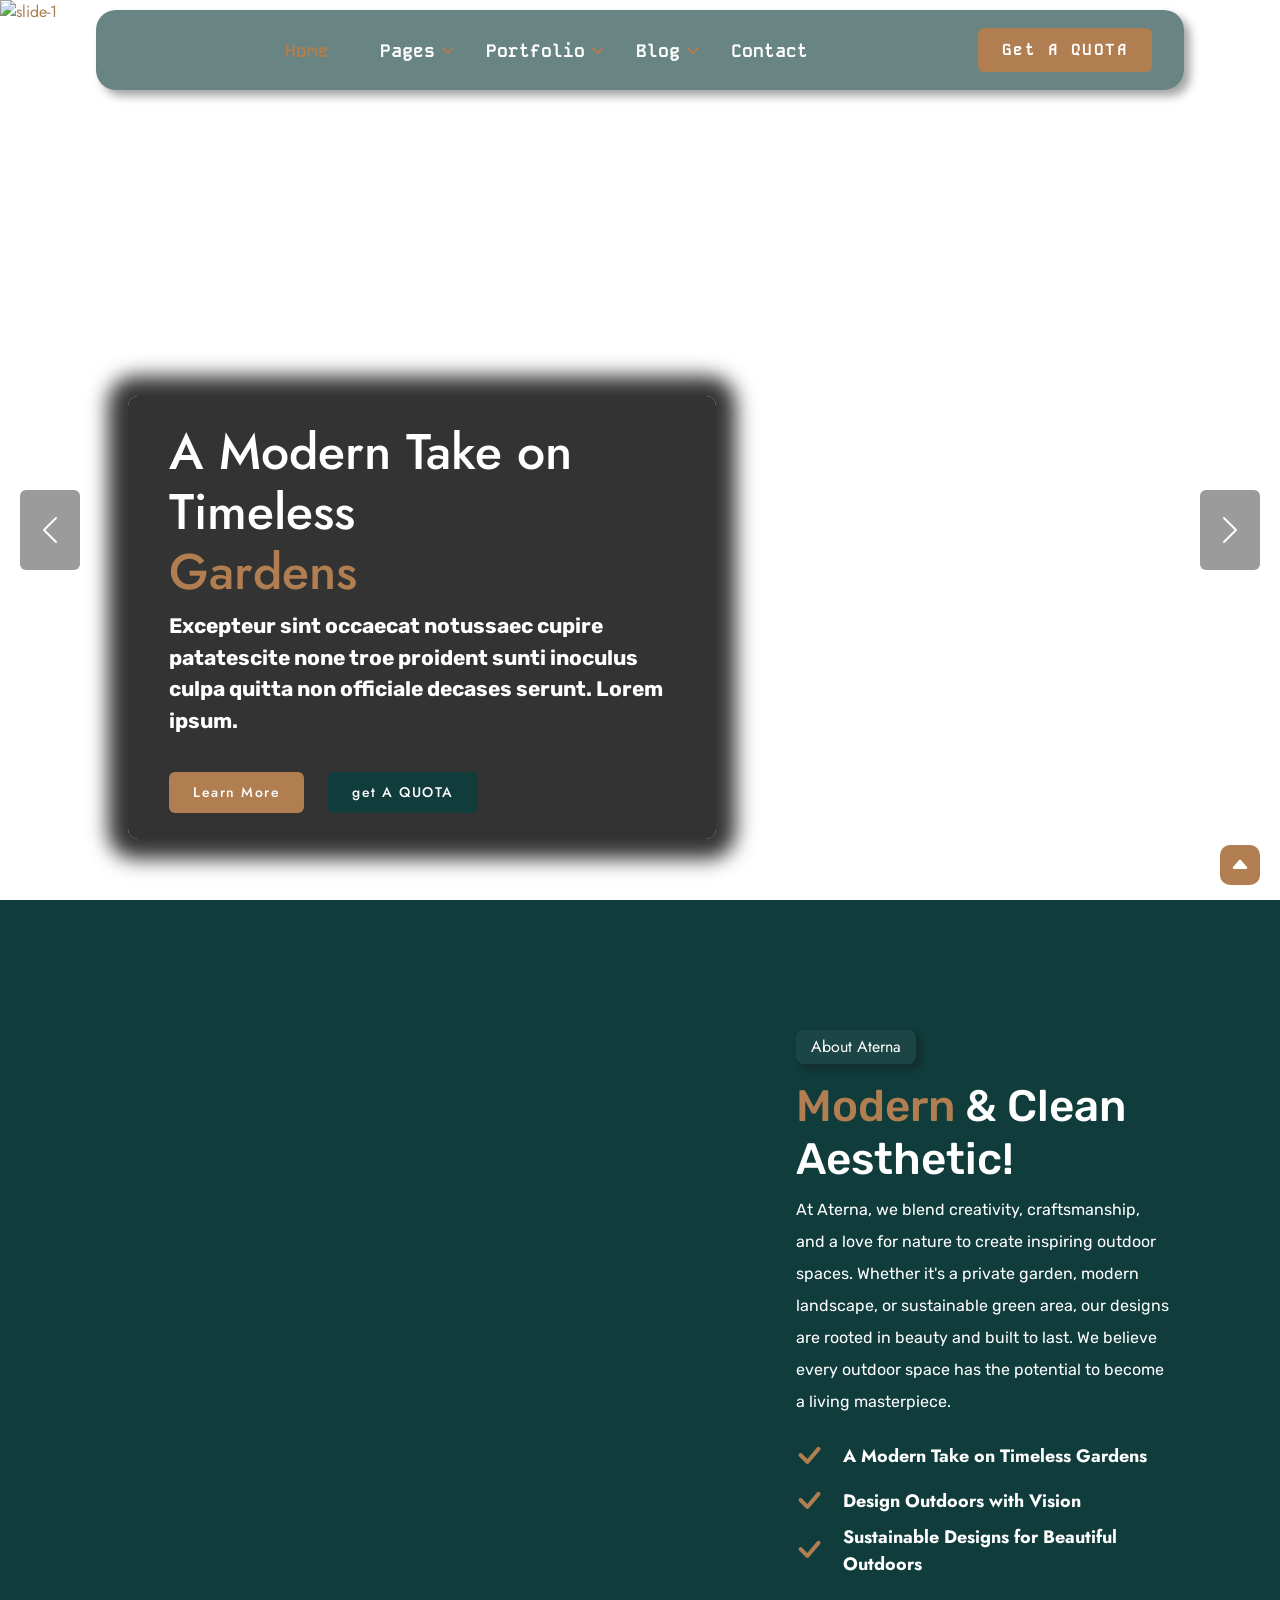
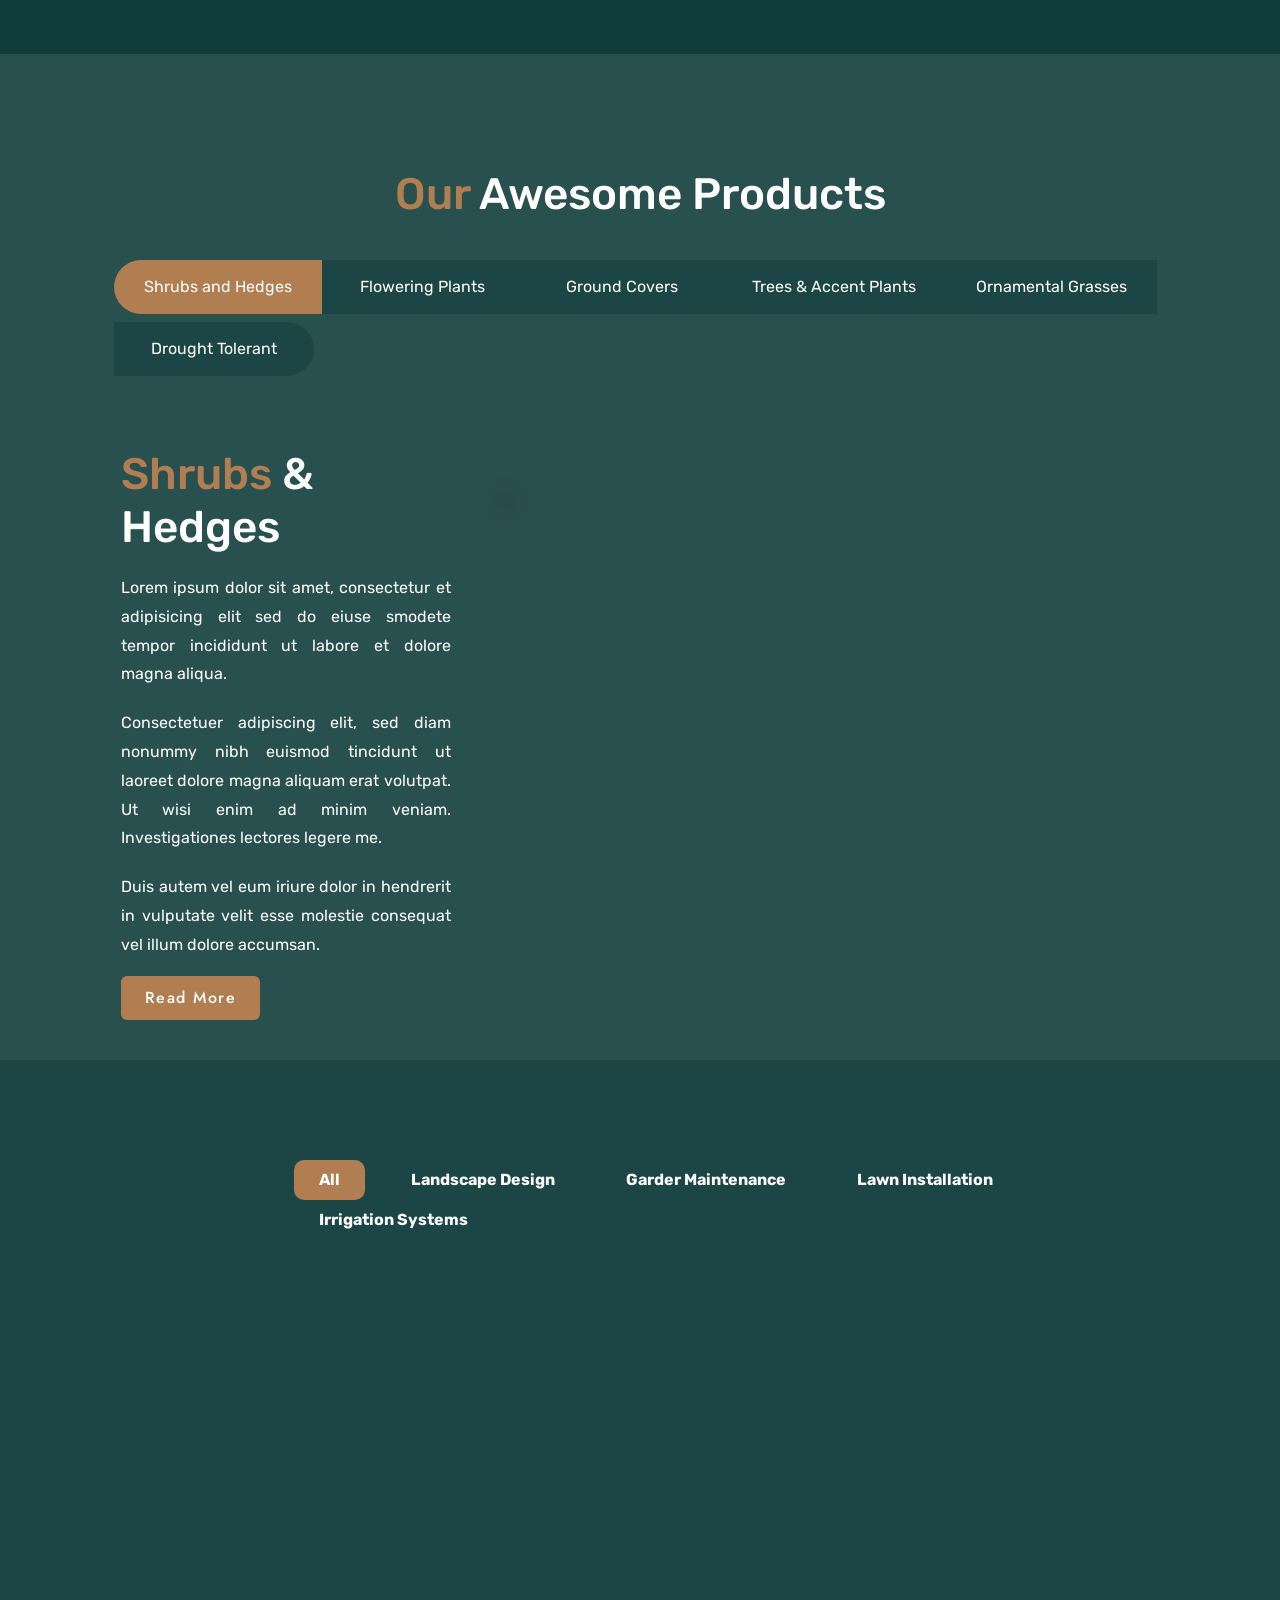
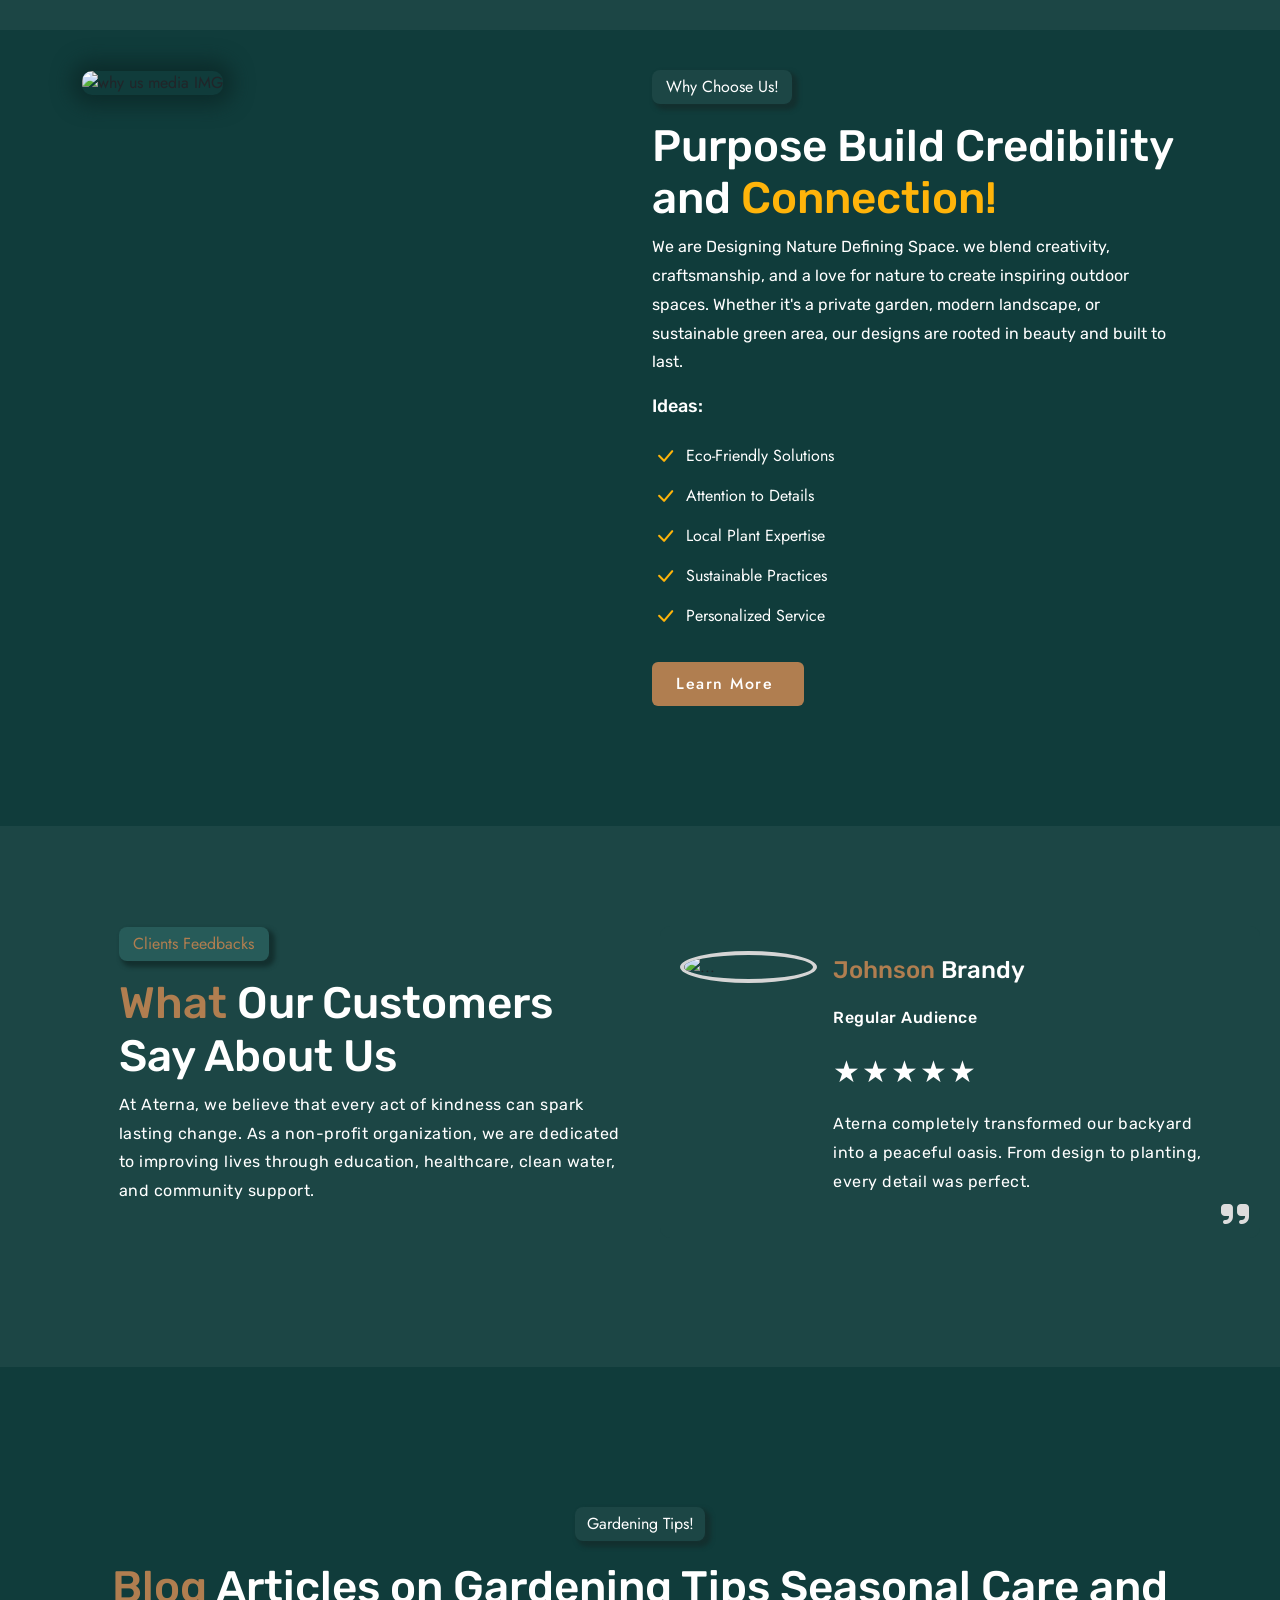
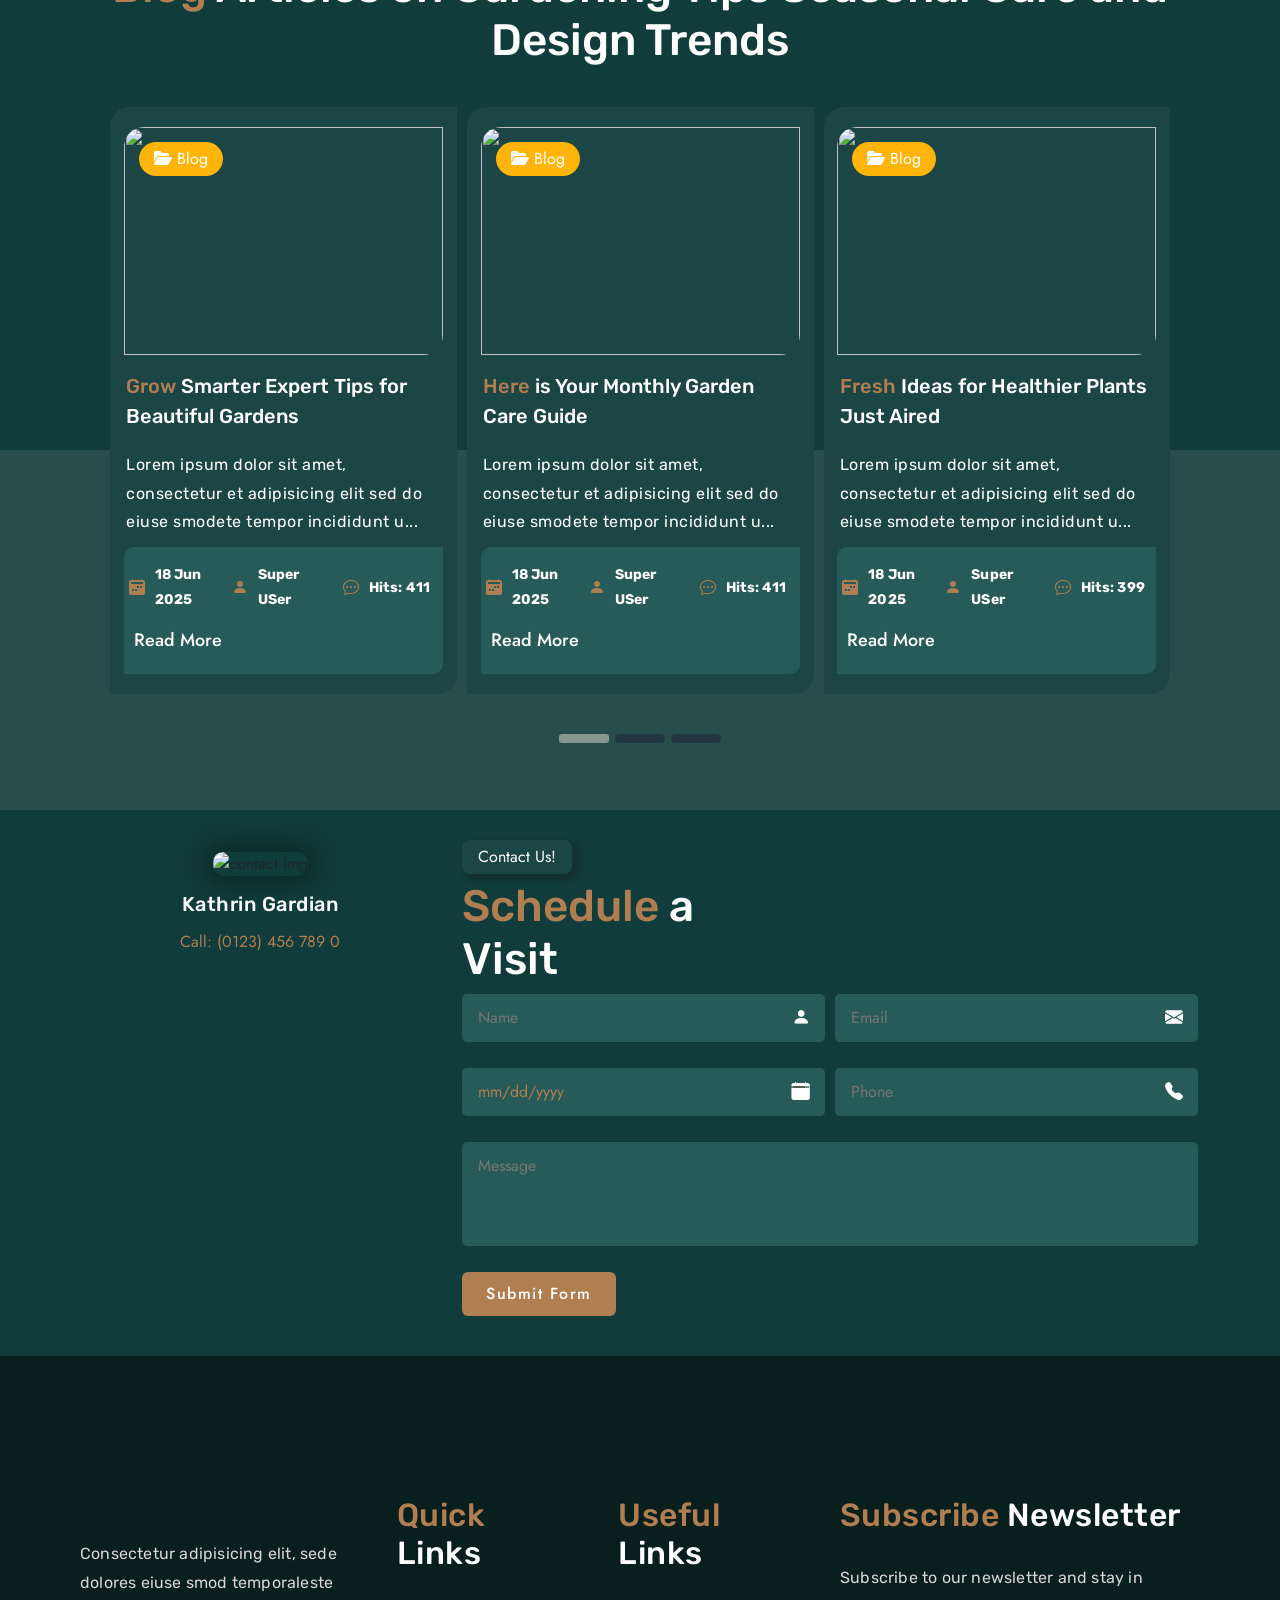
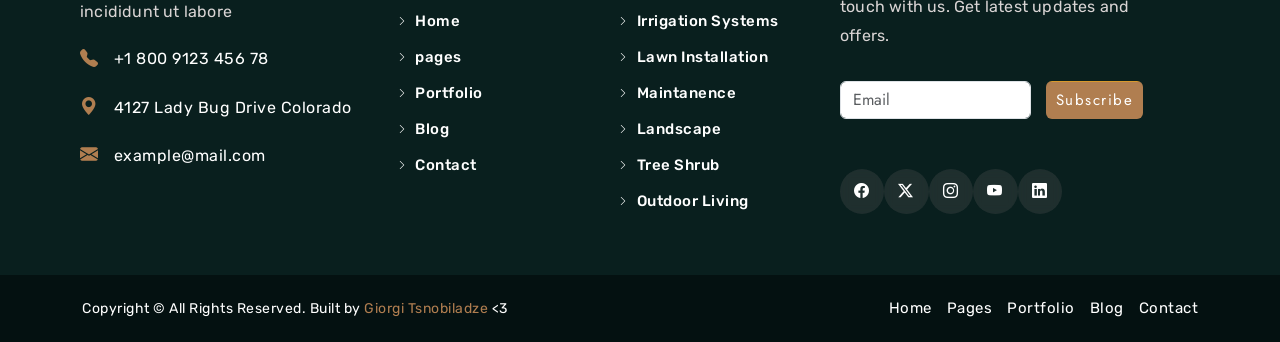
==== commit 4d306203: "github link update" ====
--- a/index.html
+++ b/index.html
@@ -22,6 +22,7 @@
 
     <link rel="stylesheet" href="styles/style.css">
 
+    <link rel="icon" type="image/x-icon" href="img/logo-icon.png">
     <title>Aterna</title>
 </head>
 <body>
@@ -667,7 +668,7 @@
                 <h1 class="gardeningTips__title"><span>Blog</span> Articles on Gardening Tips Seasonal Care and Design Trends</h1>
             </div>
 
-            <div class="owl-carousel owl-carousel__gardening owl-theme">
+            <div class="owl-carousel owl-carousel__gardening owl-theme" data-aos="fade-up" data-aos-delay="300">
 
                 <div class="item gardening__item-container">
                     <div class="card gardening__item-card" style="width: 25rem;">
@@ -1256,7 +1257,7 @@
     <section id="footer__nav">
         <div class="footer__nav-container container">
 
-            <p class="footer__nav-p">Copyright ©  All Rights Reserved. Powered by <span><a href="https://github.com/Georgetsn29" target="_blank">Giorgi Tsnobiladze</a></span></p>
+            <p class="footer__nav-p">Copyright ©  All Rights Reserved. Built by <span><a href="https://github.com/Georgetsn29/Gita-Mziuri-frontend-project" target="_blank">Giorgi Tsnobiladze</a></span> <3</p>
 
             <ul class="footer__nav-item-wrapper justify-content-end">
                 <li class="footer__nav-item">
--- a/styles/style.css
+++ b/styles/style.css
@@ -482,12 +482,13 @@
     font-size: 20px;
   }
   .hero-main .hero-card .card-text {
-    font-size: 12px;
+    font-size: 10px;
     color: #ffffff;
-    font-weight: 700;
+    font-weight: 400;
     font-family: Rubik;
     letter-spacing: 1px;
     line-height: unset;
+    margin-bottom: 0;
   }
   .hero-main .hero-card .hero__btn {
     color: #ffffff;
@@ -816,11 +817,13 @@
   background-color: #1c4645;
   color: #ffffff;
   font-family: Rubik;
-  transition: background-color 0.3s;
+  transition: all 0.3s;
 }
 
 #suggestedItems .suggested-container .suggested__btn:hover {
   background-color: #b07e50;
+  transform: translate(-15px, -15px);
+  box-shadow: 8px 8px 0px #ffb40a;
 }
 
 #suggestedItems .suggested-container .suggested__btn-first {
@@ -1468,7 +1471,7 @@
     padding-inline: 60px;
   }
 }
-@media (min-width: 400px) and (max-width: 575px) {
+@media (max-width: 575px) {
   #feedback .feedback-content {
     padding: 40px;
   }
@@ -1483,6 +1486,7 @@
   }
   #feedback .feedback-media .feedback-media__item .feedback-media__card .feedback-media__body .feedback-media__star {
     width: 70%;
+    font-size: 25px;
   }
   #feedback .feedback-media .feedback-media__item .feedback-media__card .feedback-media-img-wrapper {
     min-width: 80px;
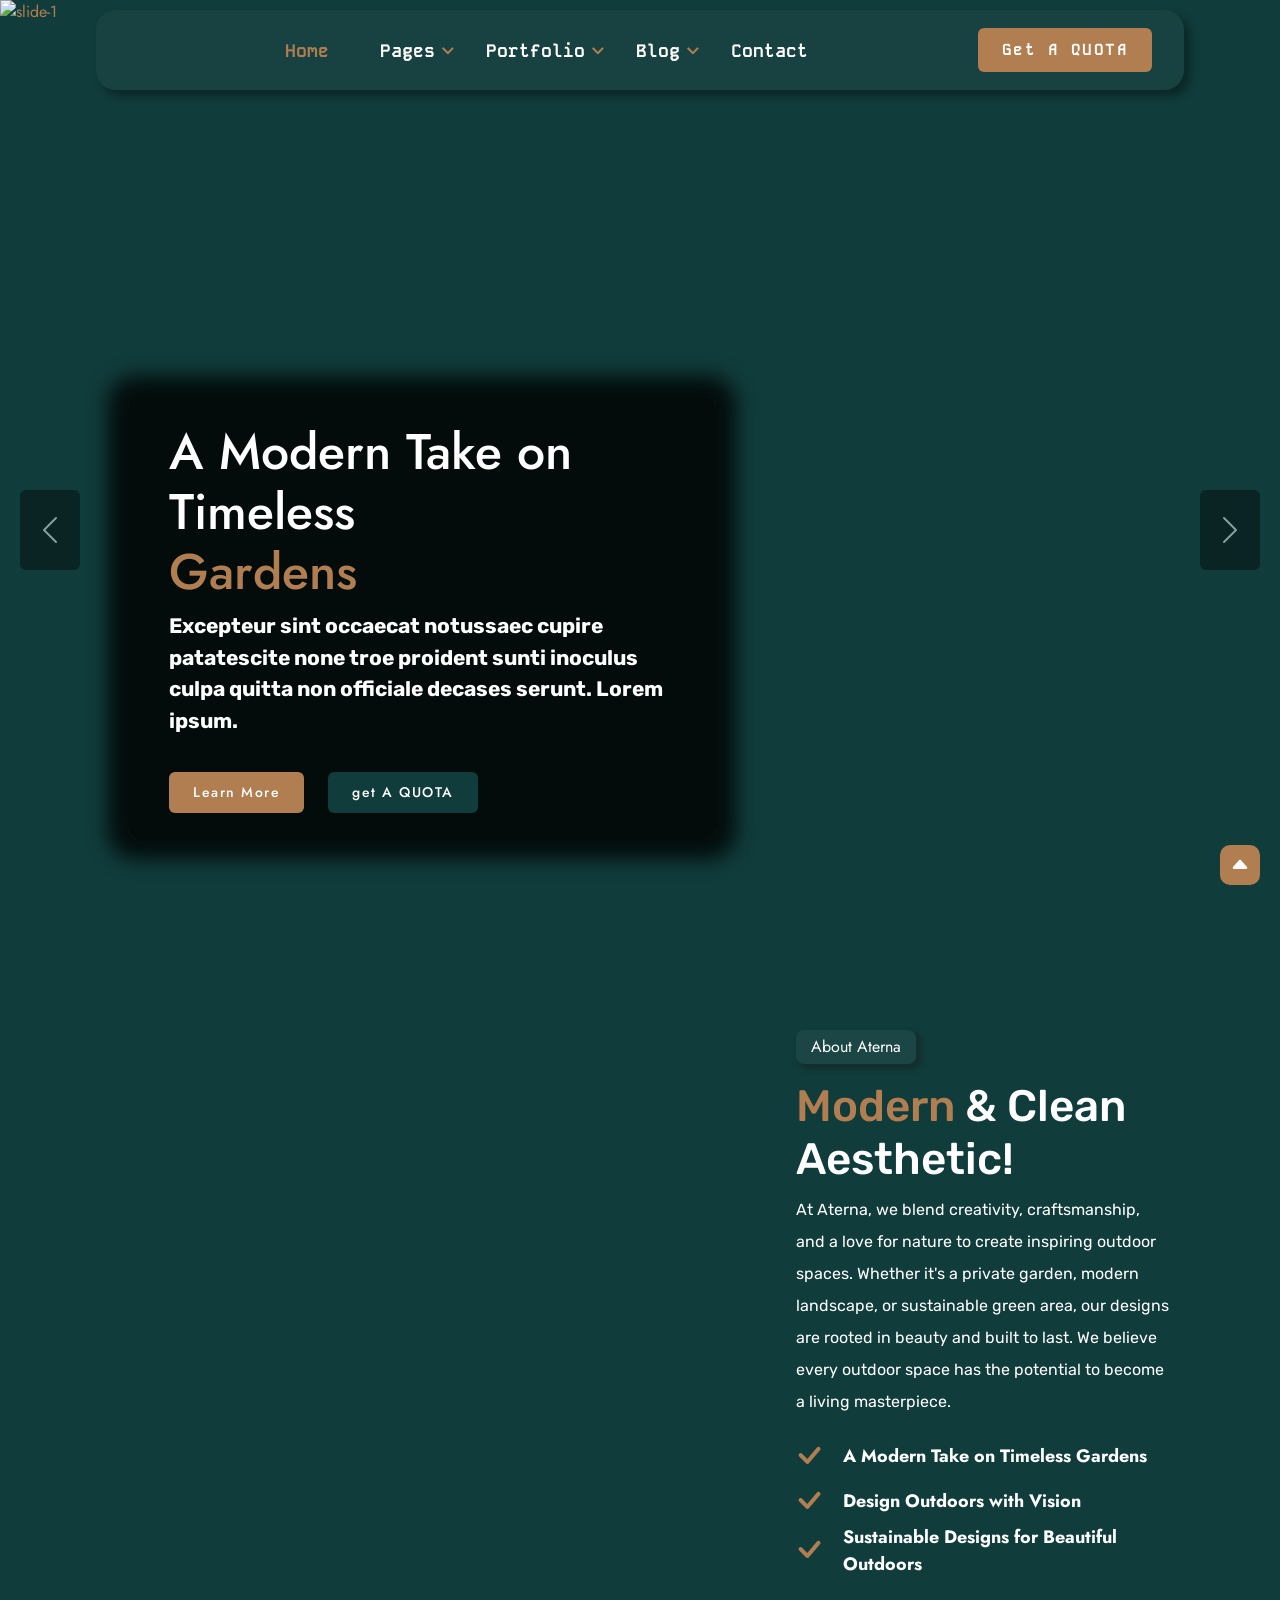
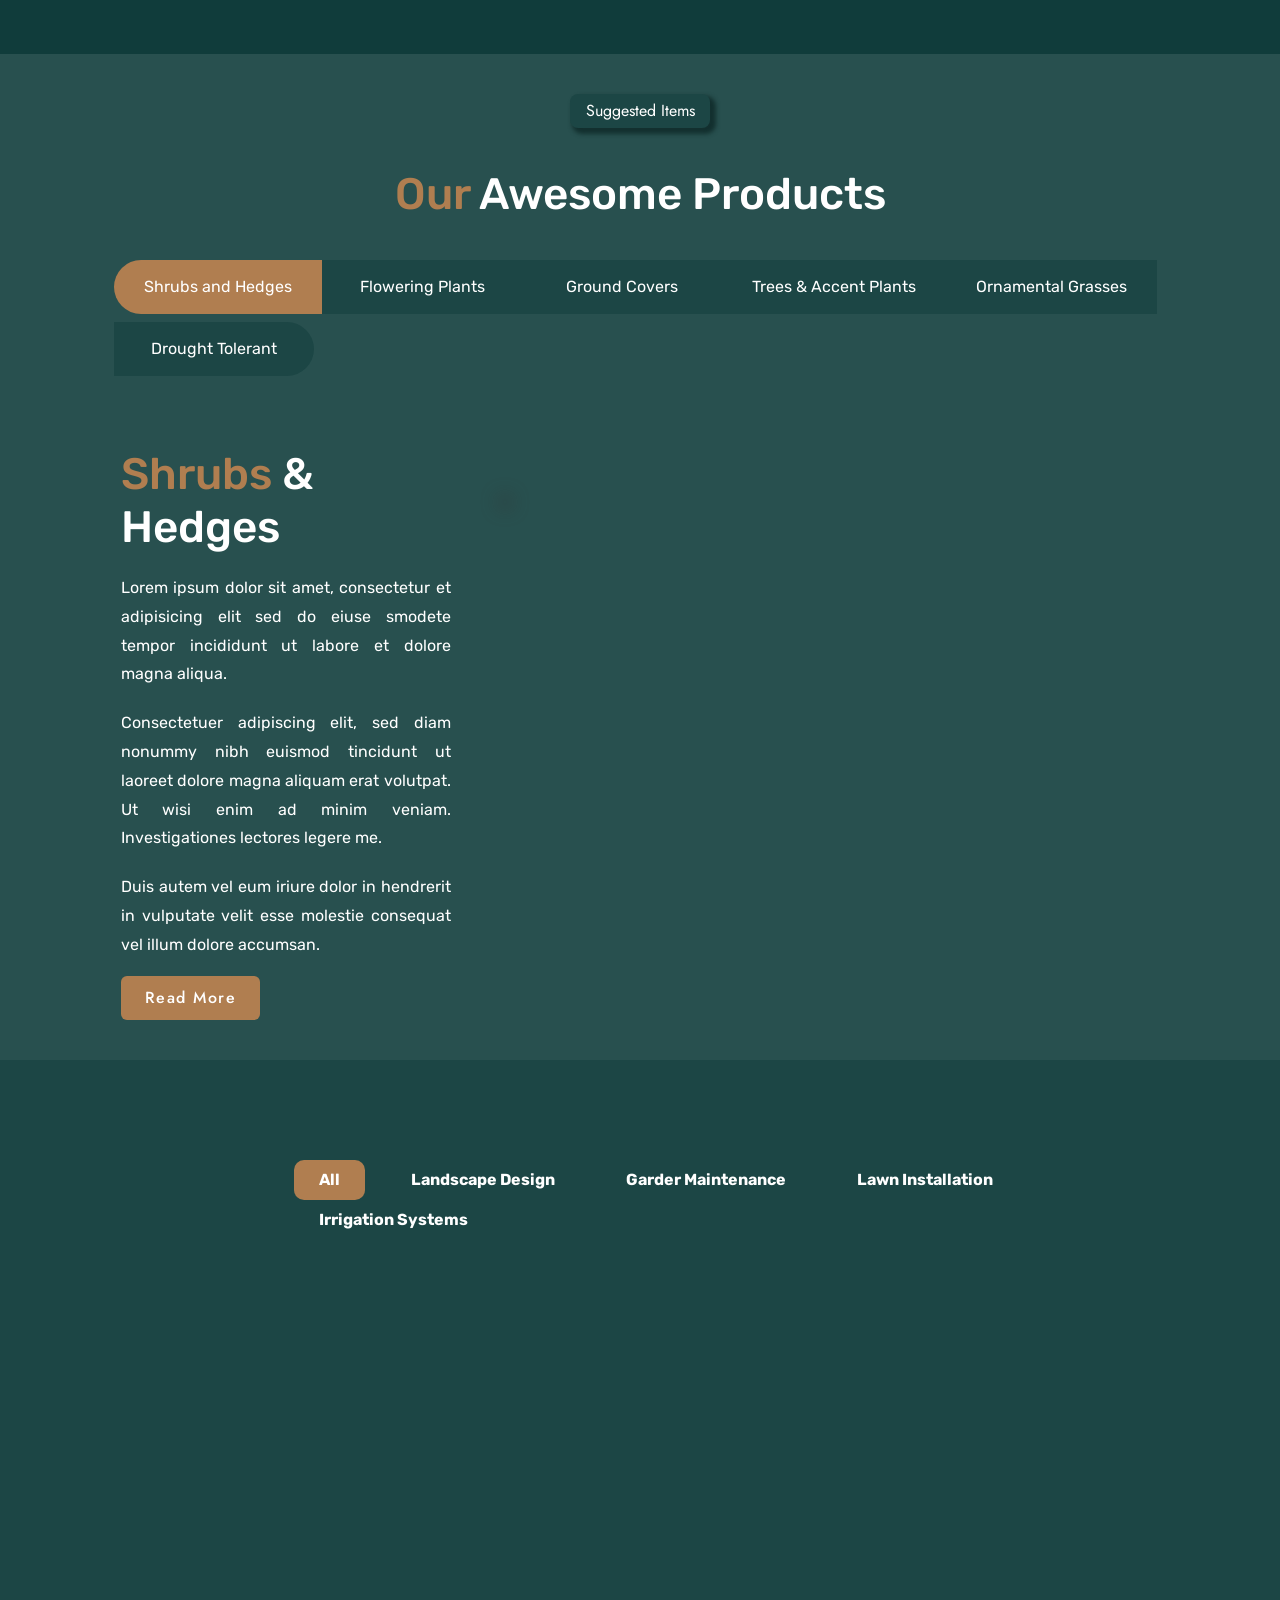
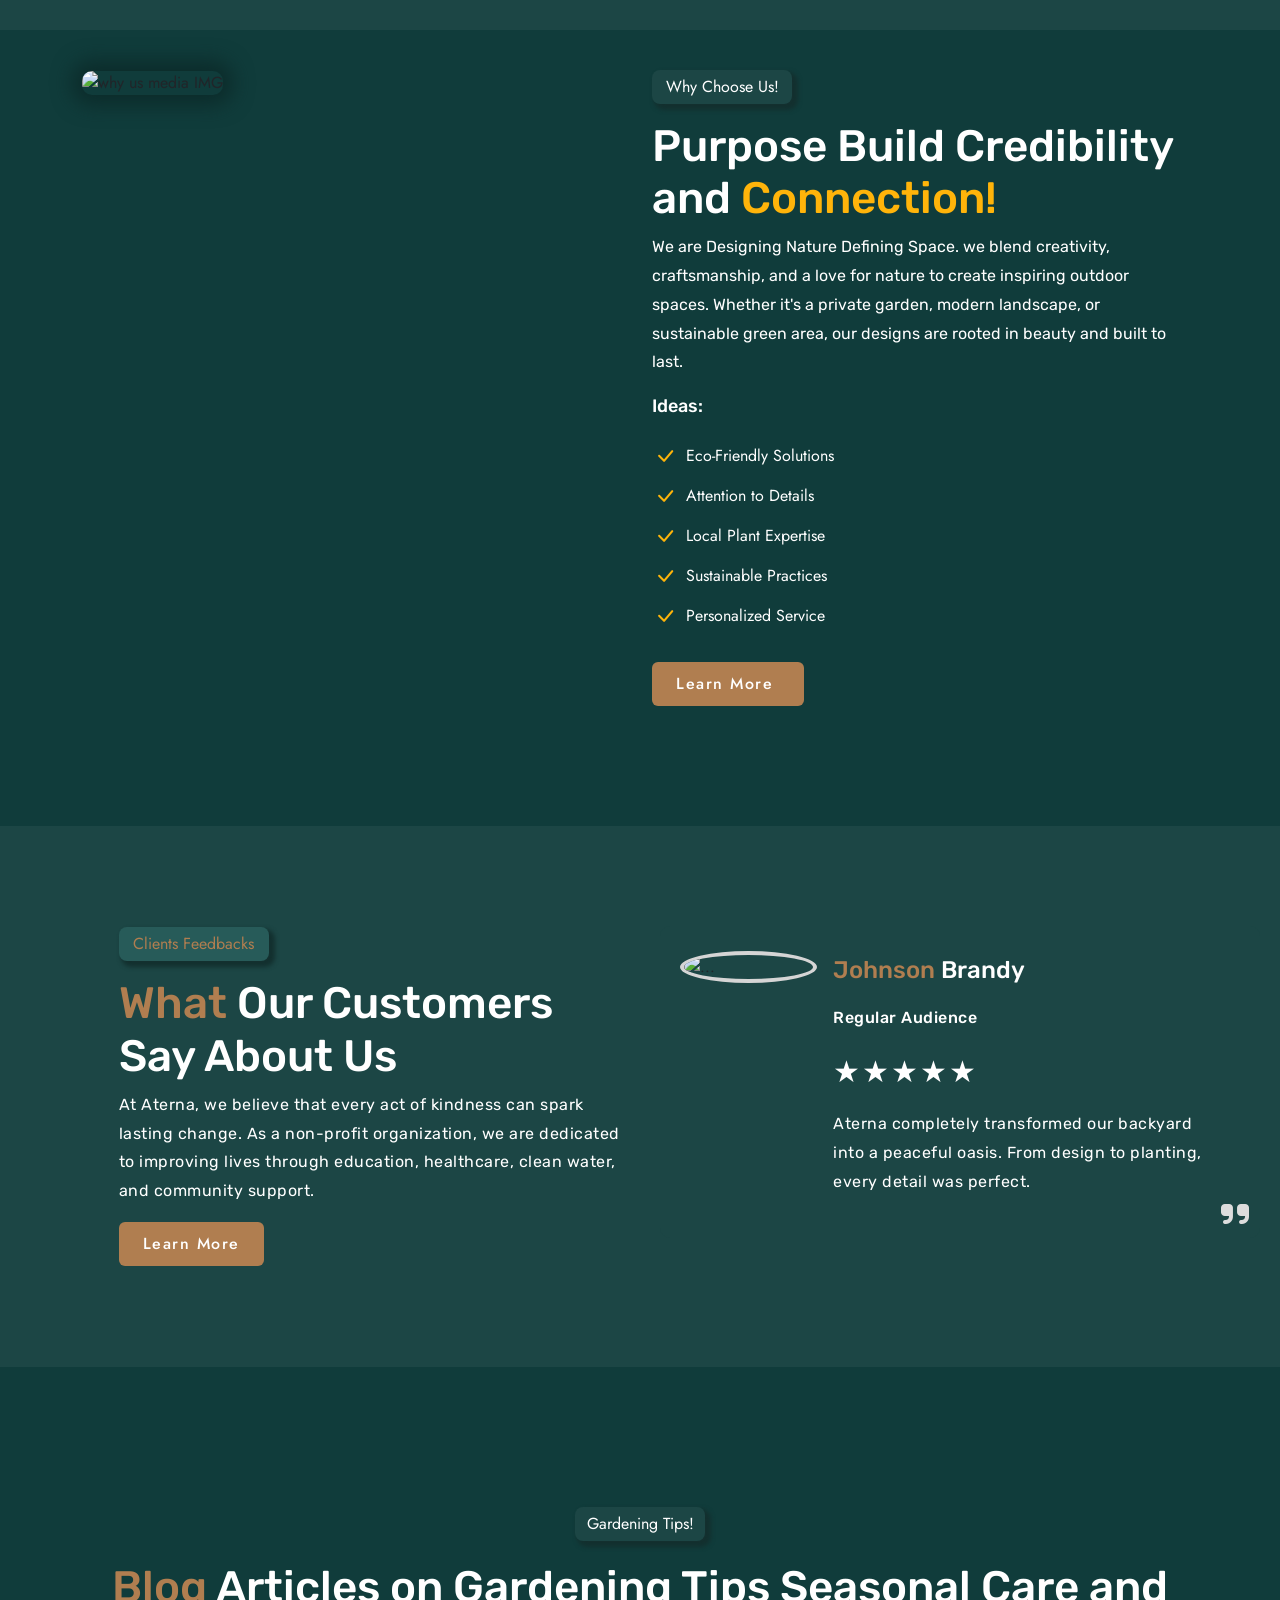
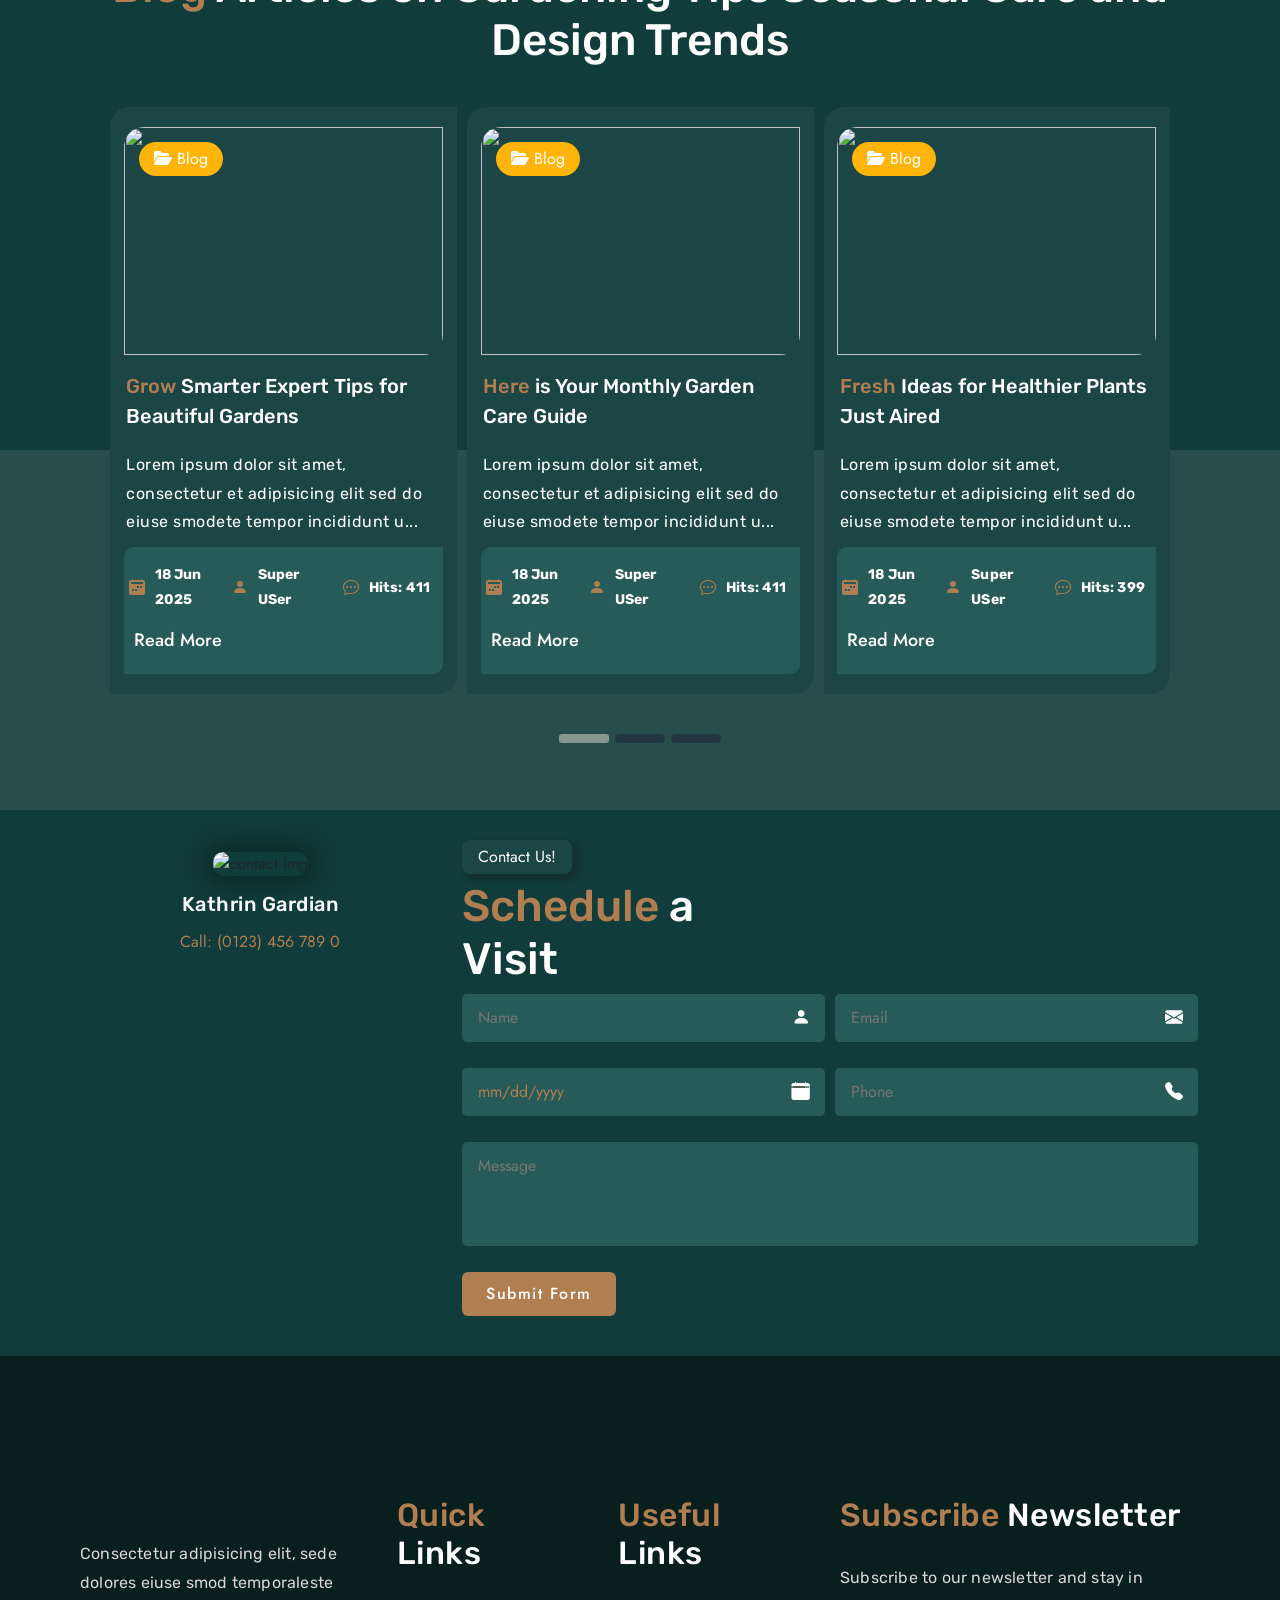
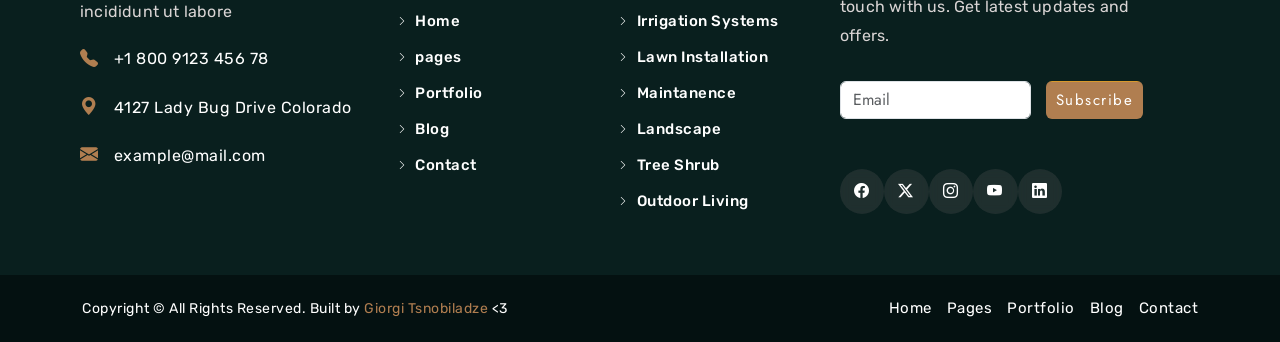
==== commit 03c9fa33: "about section AOS update" ====
--- a/index.html
+++ b/index.html
@@ -215,11 +215,11 @@
 
                 <div class="col-xl-6 col-lg-12  about__media">
 
-                        <div class="about__image-wrapper--primary" data-aos="fade-down">
+                        <div class="about__image-wrapper--primary" data-aos="fade-down" data-aos-offset="10">
                             <img src="https://aterna.joomlatema.net/images/sampledata/expertise.jpg" alt="about img 1" class="about__image-wrapper--primary__img">
                         </div>
 
-                        <div class="about__image-wrapper--secondary" data-aos="fade-right" >
+                        <div class="about__image-wrapper--secondary" data-aos="fade-right" data-aos-offset="10">
                             <img src="https://aterna.joomlatema.net/images/sampledata/expertise-2.jpg" alt="about img 2" class="about__image-wrapper--secondary__img">
                         </div>
                 </div>
--- a/styles/style.css
+++ b/styles/style.css
@@ -457,7 +457,7 @@
 }
 @media (min-width: 370px) and (max-width: 576px) {
   #hero {
-    height: 50vh;
+    height: 60vh;
   }
   .carousel-item__img {
     width: 100%;
@@ -3112,6 +3112,7 @@
 
 body {
   font-family: Jost;
+  background-color: #103c3b;
 }
 
 * {
@@ -3120,4 +3121,19 @@
   text-decoration: none;
   list-style-type: none;
   box-sizing: border-box;
+}
+
+::-moz-selection {
+  background-color: #728282;
+  color: #323232;
+}
+
+::selection {
+  background-color: #728282;
+  color: #323232;
+}
+
+::-moz-selection {
+  background-color: #728282;
+  color: #323232;
 }/*# sourceMappingURL=style.css.map */
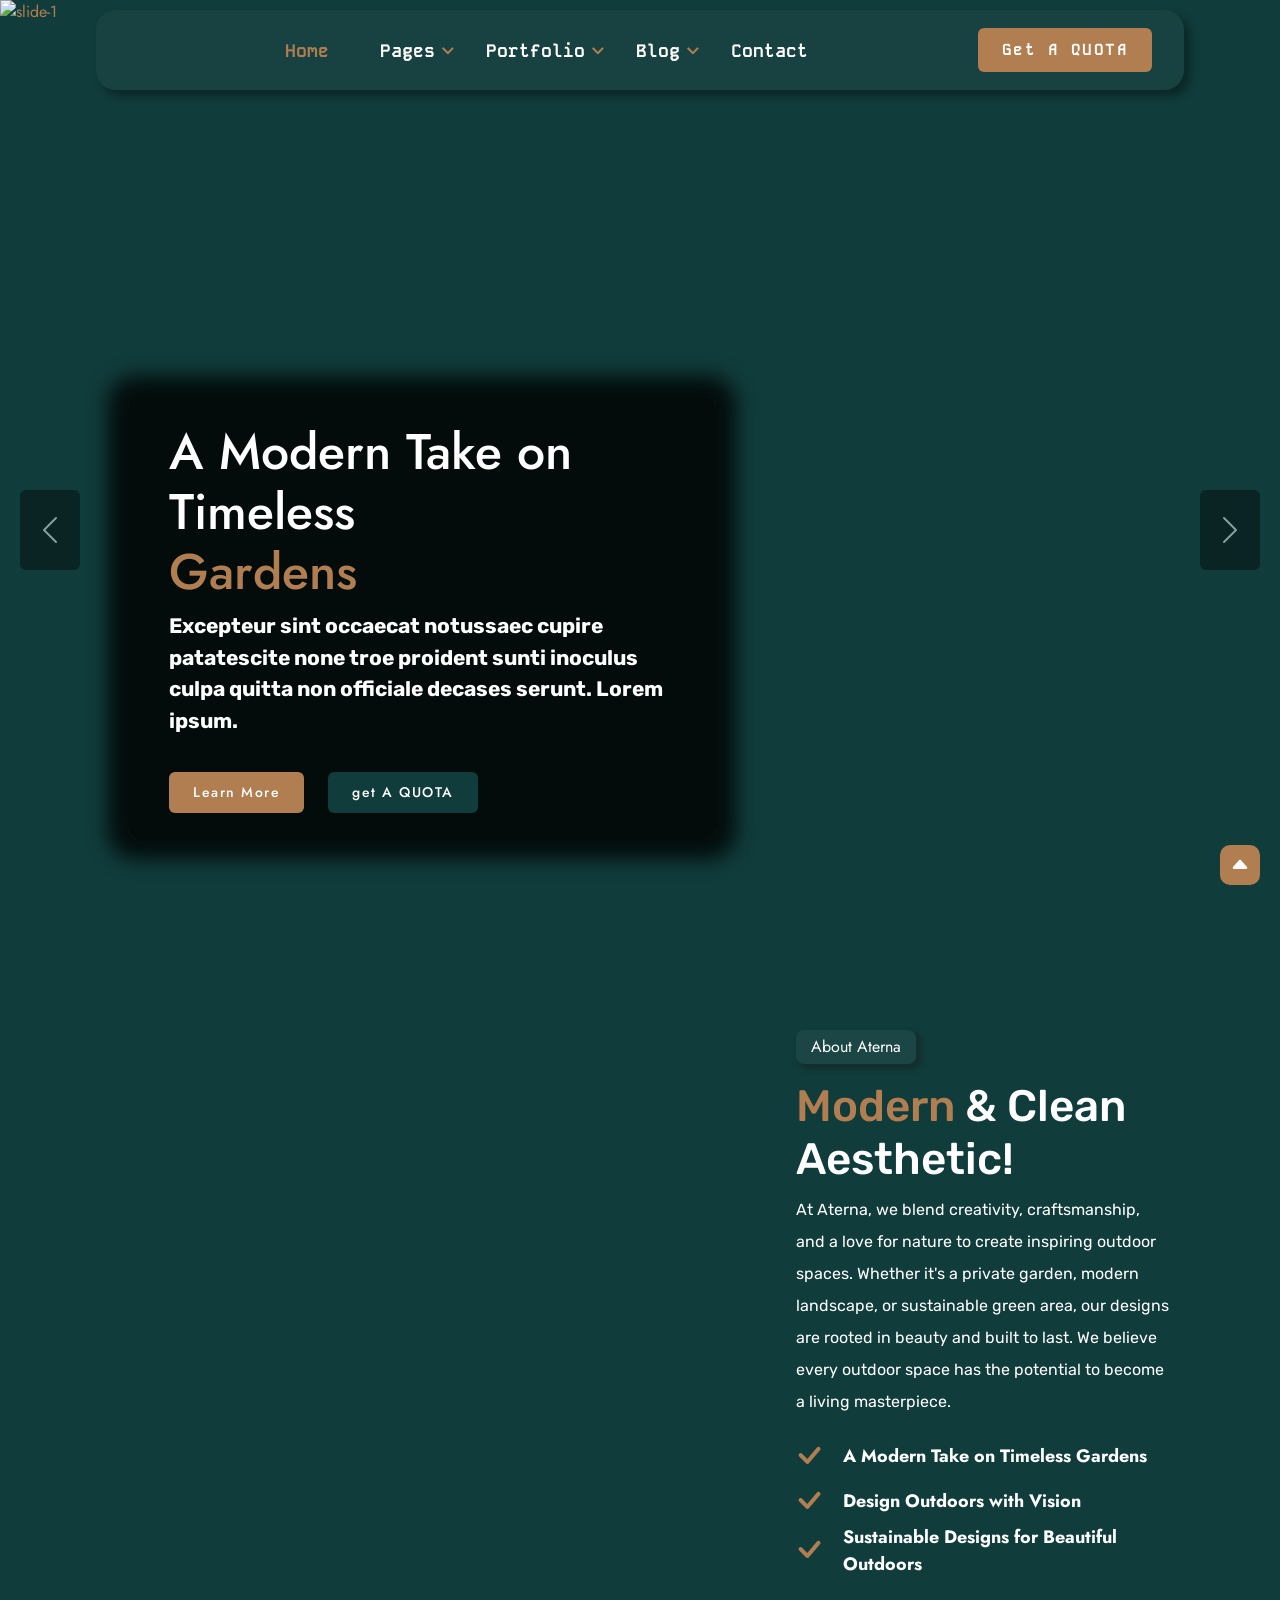
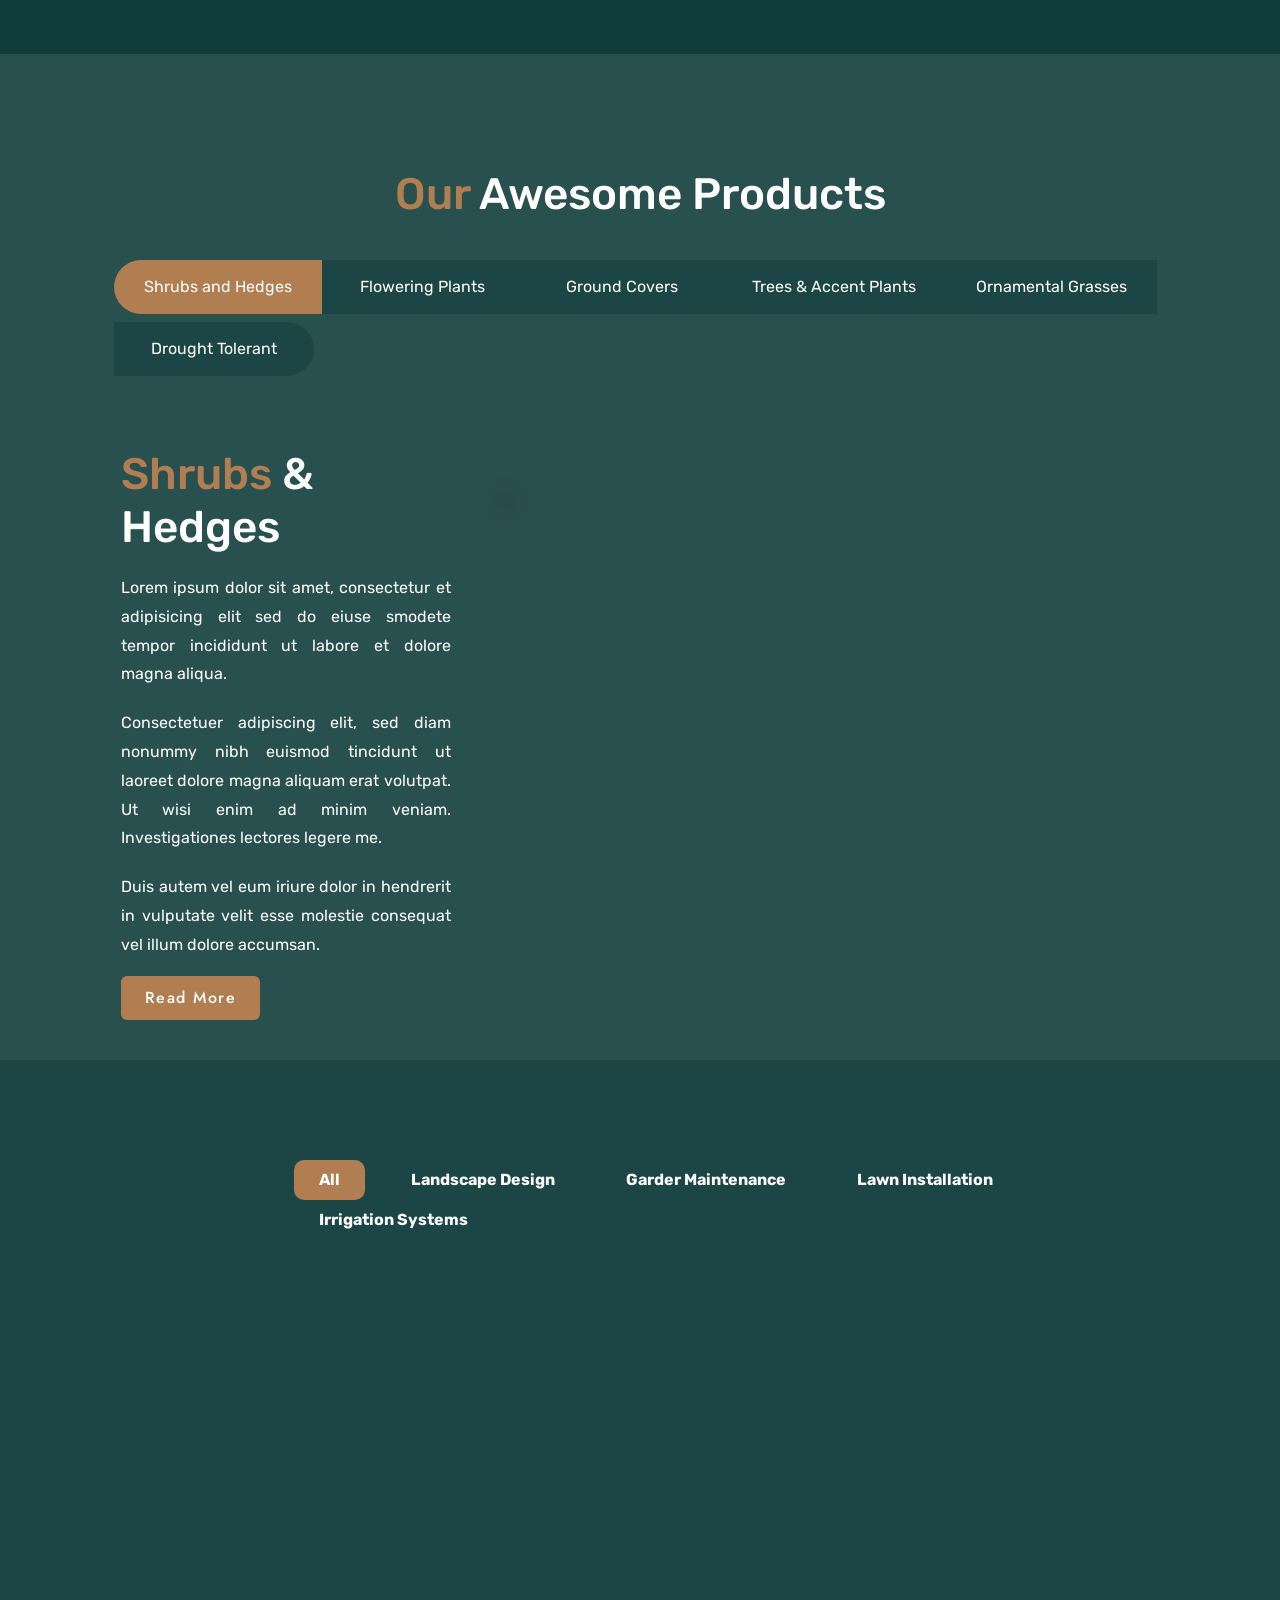
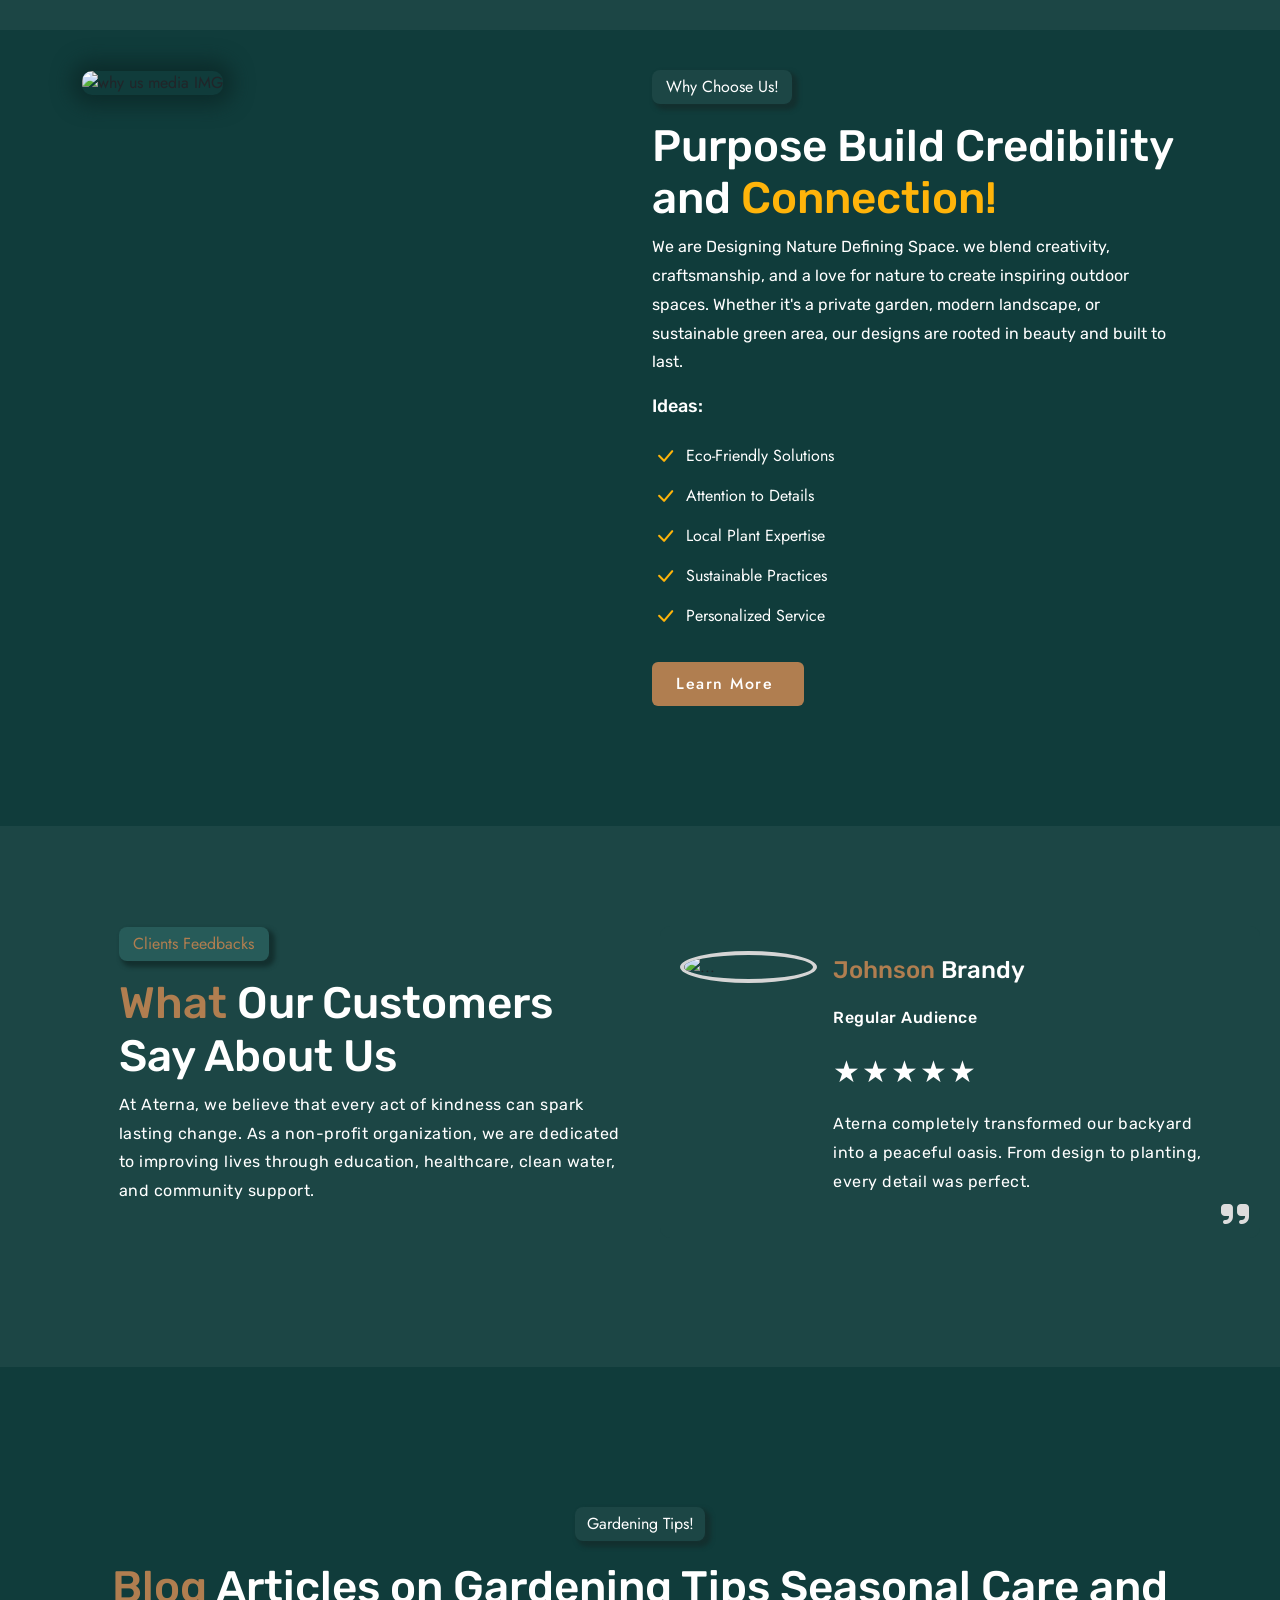
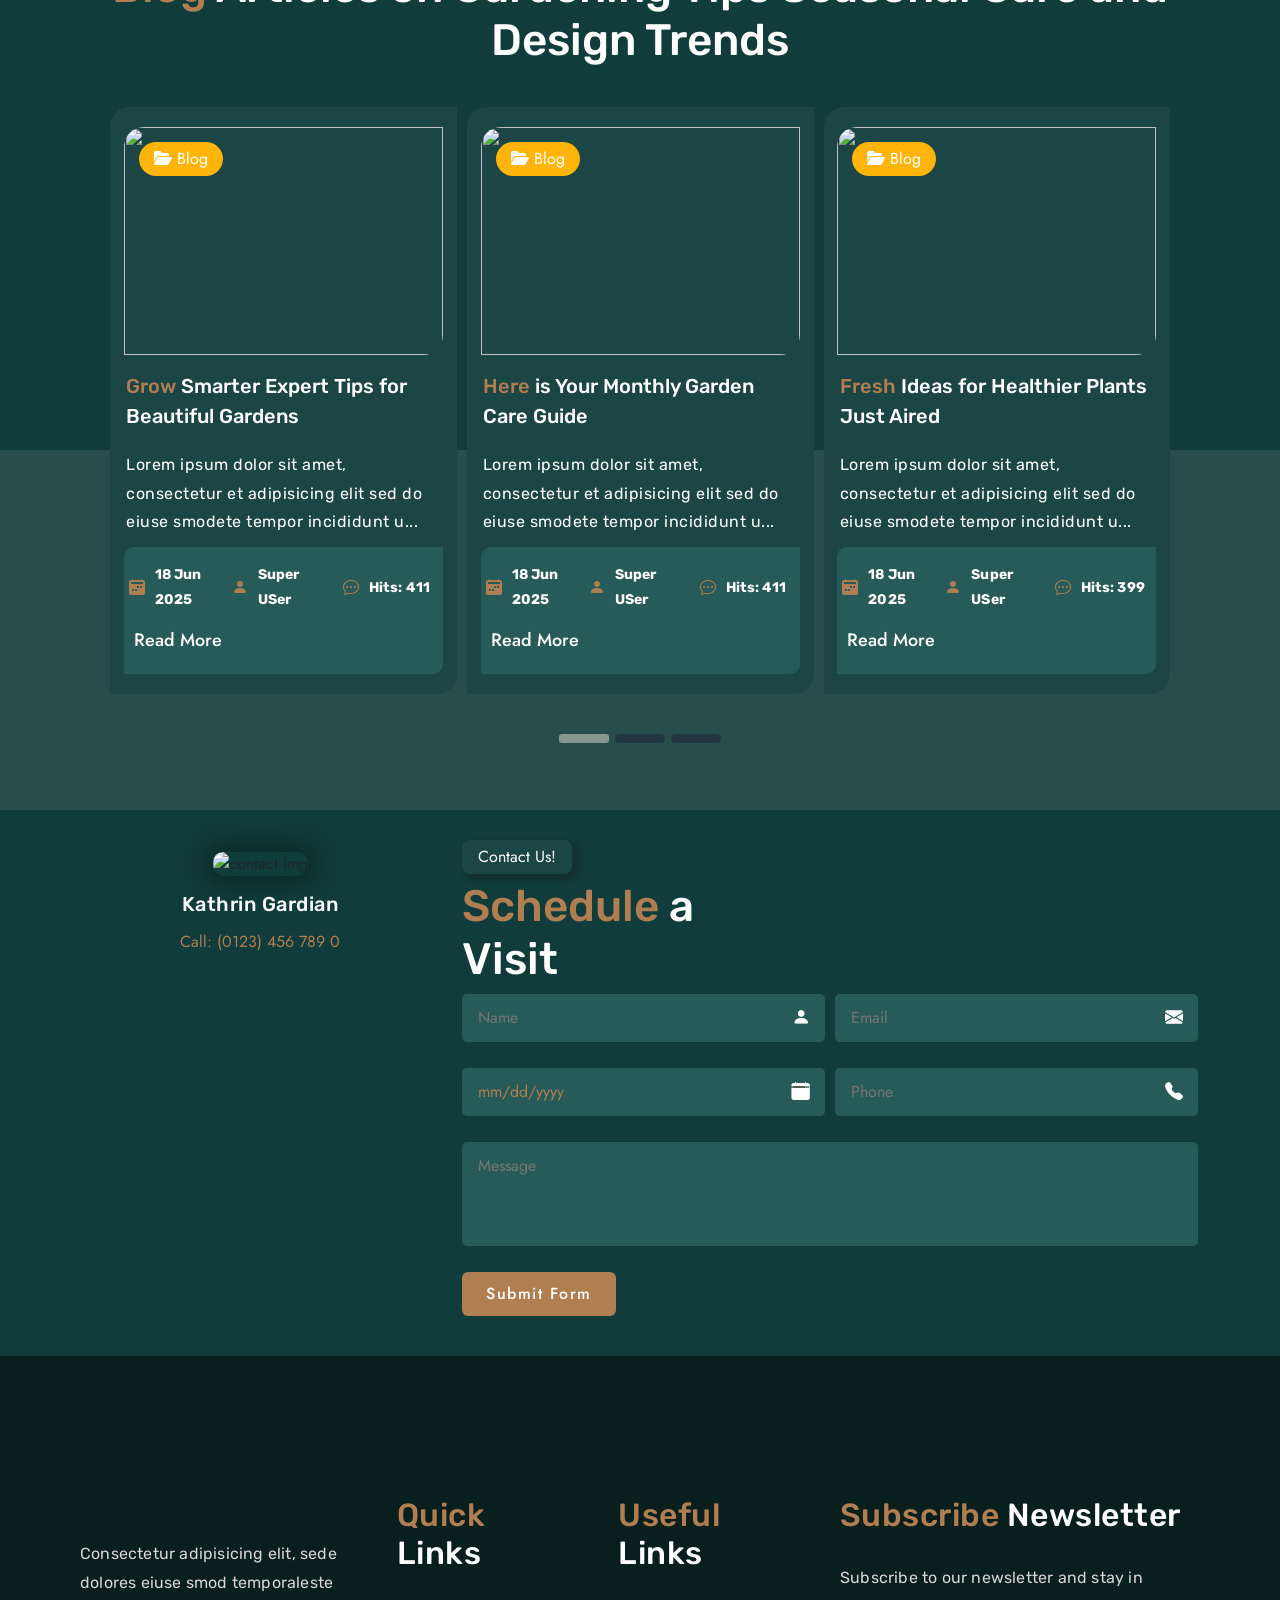
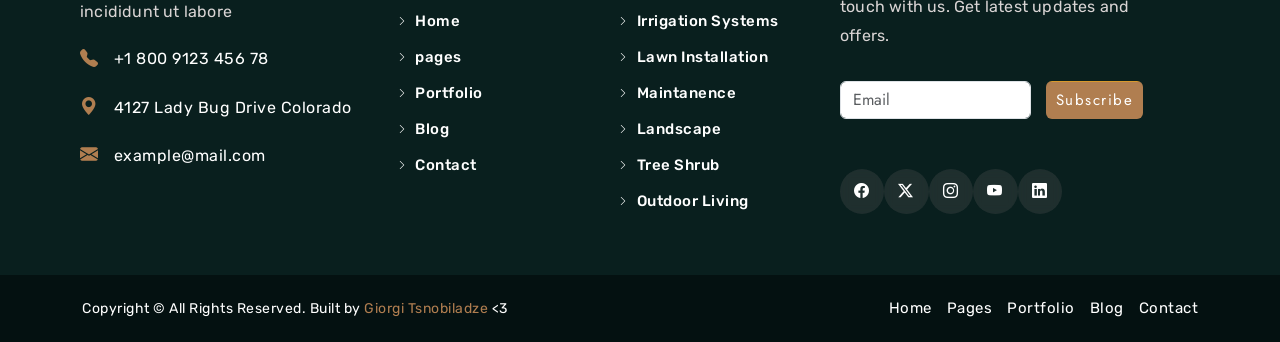
==== commit dccf5e6f: "final updates" ====
--- a/index.html
+++ b/index.html
@@ -204,7 +204,7 @@
             <span class="carousel-control-next-icon" aria-hidden="true"></span>
             <span class="visually-hidden">Next</span>
         </button>
-        </div>
+    </div>
 
     </section>
 
